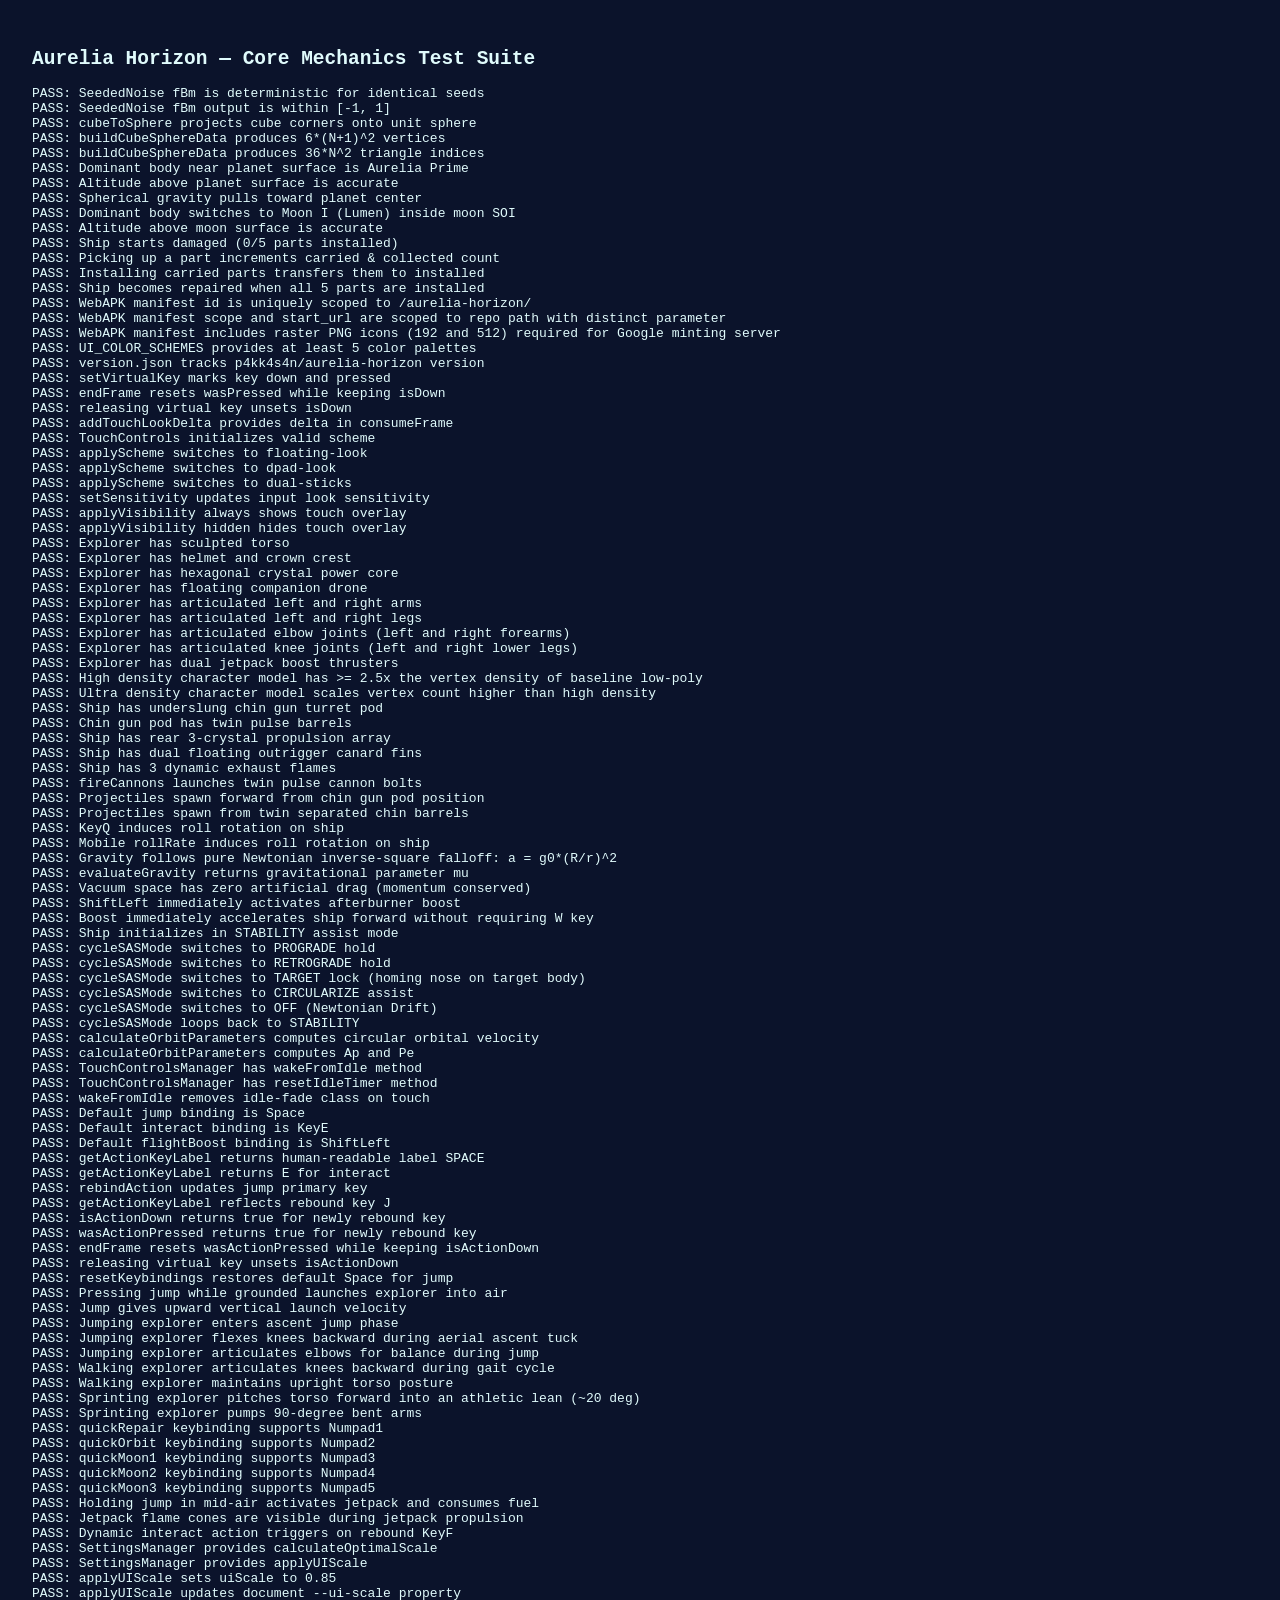
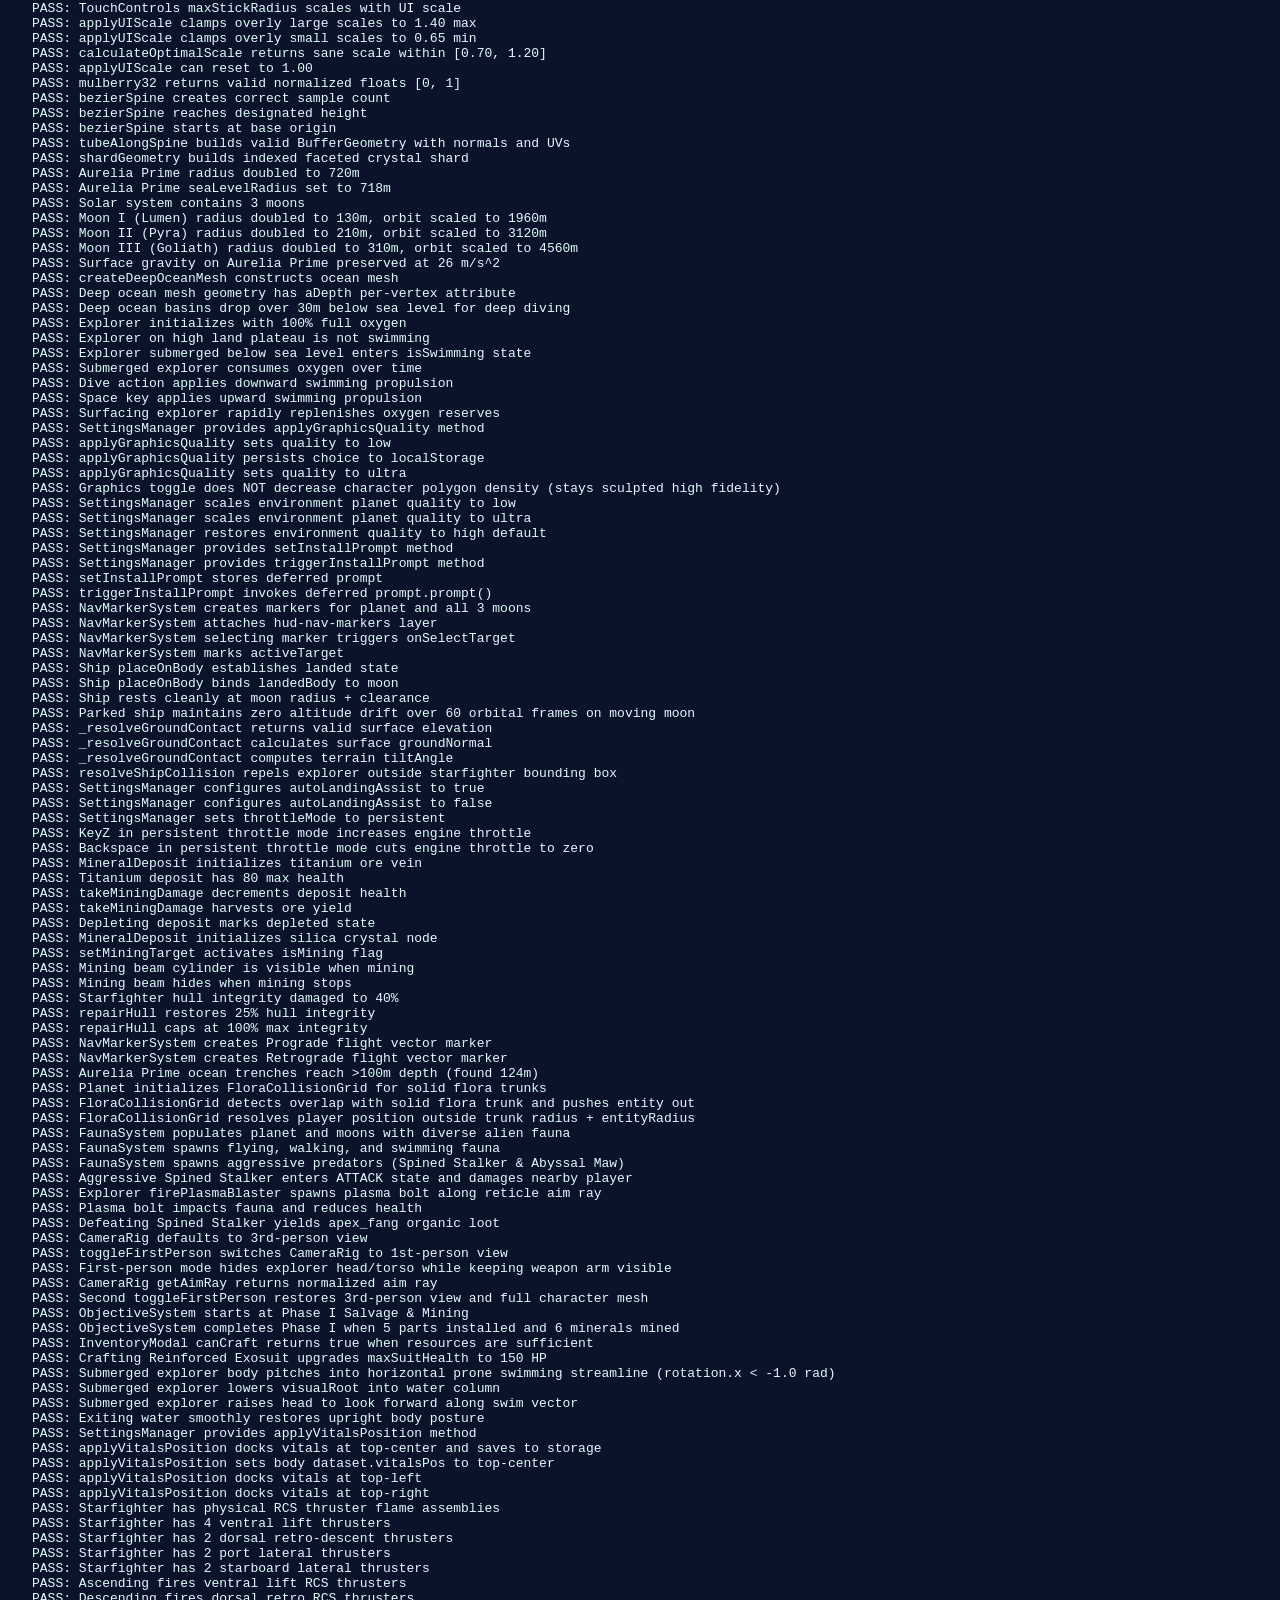
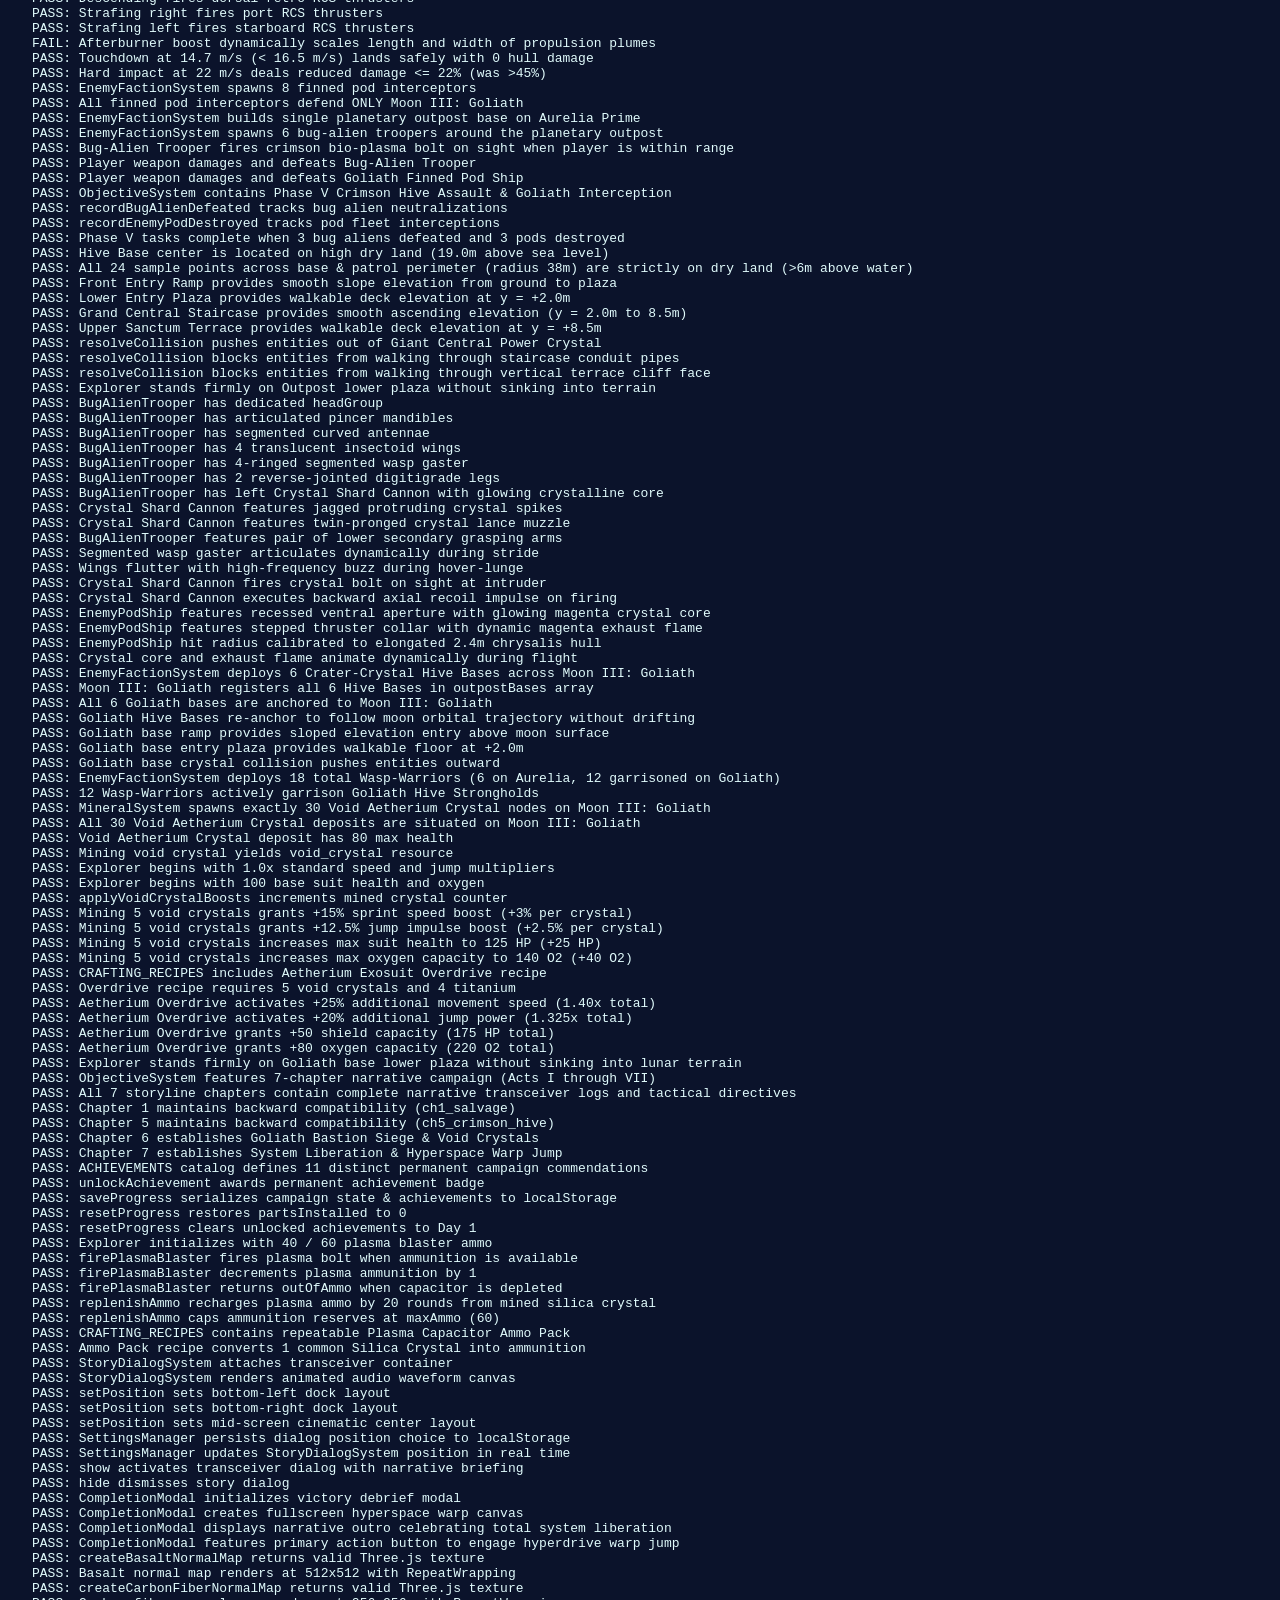
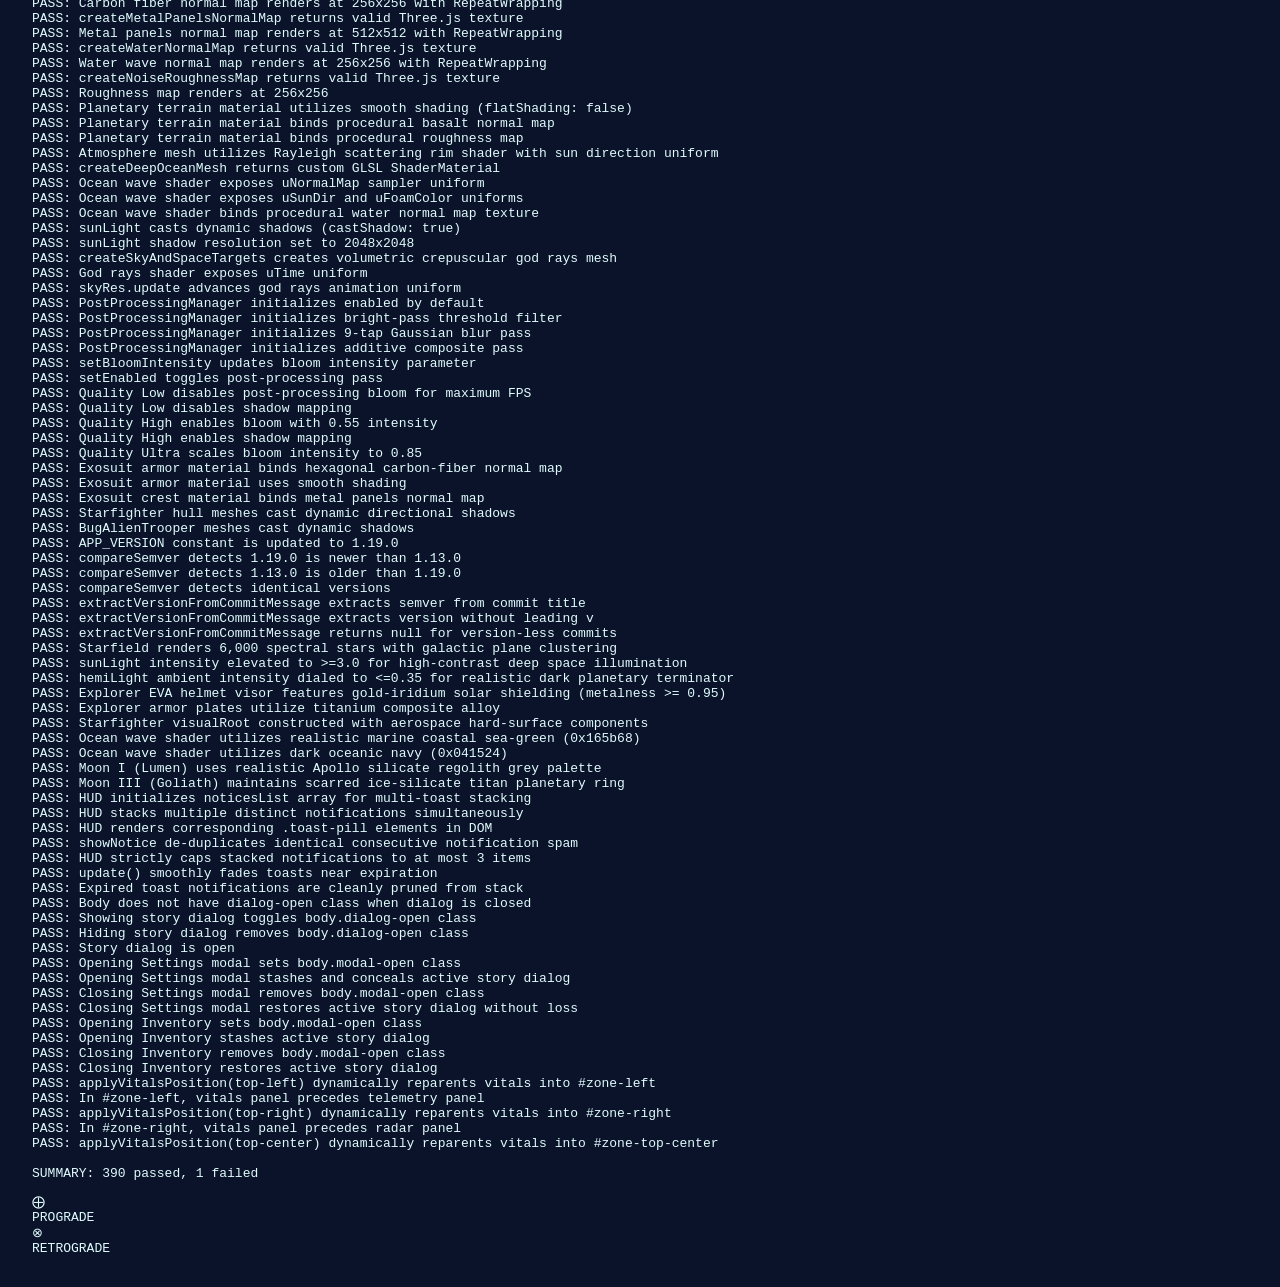
==== tests/index.html @ 63ac8302 "feat(ui): eliminate HUD overlaps with responsive layout zones and hierarchical z-index scale (v1.19." ====
<!DOCTYPE html>
<html lang="en">
<head>
  <meta charset="UTF-8" />
  <title>Aurelia Horizon — Automated Unit Tests</title>
  <script type="importmap">
    {
      "imports": {
        "three": "../vendor/three/three.module.js",
        "three/addons/": "../vendor/three/",
        "three/utils/": "../vendor/utils/"
      }
    }
  </script>
  <style>
    body { background: #0b132b; color: #e0fbfc; font-family: monospace; padding: 24px; }
    .pass { color: #00f5d4; }
    .fail { color: #ff595e; font-weight: bold; }
  </style>
</head>
<body>
  <h2>Aurelia Horizon — Core Mechanics Test Suite</h2>
  <pre id="test-output">Running tests...</pre>

  <script>
    window.onerror = function(msg, url, line, col, err) {
      document.getElementById('test-output').textContent += '\n\nGLOBAL ERROR: ' + msg + ' at ' + url + ':' + line + ':' + col + '\n' + (err ? err.stack : '');
    };
    window.onunhandledrejection = function(e) {
      document.getElementById('test-output').textContent += '\n\nPROMISE REJECTION: ' + (e.reason ? (e.reason.stack || e.reason) : e);
    };
  </script>

  <script type="module">
    import { SeededNoise } from '../src/world/noise.js';
    import { cubeToSphere, buildCubeSphereData } from '../src/world/cubeSphere.js';
    import { evaluateGravity } from '../src/world/gravity.js';
    import { ShipRepairSystem, SHIP_PART_DEFS } from '../src/ship/repair.js';
    import { UI_COLOR_SCHEMES, SettingsManager, APP_VERSION, compareSemver, extractVersionFromCommitMessage } from '../src/ui/settings.js';
    import { InputManager, DEFAULT_KEYBINDINGS } from '../src/input.js';
    import { TouchControlsManager } from '../src/ui/touchControls.js';
    import { Explorer } from '../src/player/explorer.js';
    import { Ship } from '../src/ship/ship.js';
    import { mulberry32, bezierSpine, tubeAlongSpine, shardGeometry } from '../src/world/procGeo.js';
    import { createSolarSystem } from '../src/world/body.js';
    import { createDeepOceanMesh } from '../src/world/ocean.js';
    import { NavMarkerSystem } from '../src/ui/navMarkers.js';
    import { MineralDeposit, MineralSystem } from '../src/world/minerals.js';
    import { FloraCollisionGrid } from '../src/world/decor.js';
    import { FAUNA_SPECIES, FaunaEntity, FaunaSystem } from '../src/world/fauna.js';
    import { CameraRig } from '../src/player/cameraRig.js';
    import { ObjectiveSystem, ACHIEVEMENTS, STORAGE_CAMPAIGN_KEY } from '../src/world/objectives.js';
    import { InventoryModal, CRAFTING_RECIPES } from '../src/ui/inventoryModal.js';
    import { EnemyFactionSystem, EnemyPodShip, BugAlienTrooper, EnemyOutpostBase } from '../src/world/enemyFaction.js';
    import { StoryDialogSystem } from '../src/ui/storyDialog.js';
    import { CompletionModal } from '../src/ui/completionModal.js';
    import { HUD } from '../src/ui/hud.js';
    import { createBasaltNormalMap, createCarbonFiberNormalMap, createMetalPanelsNormalMap, createWaterNormalMap, createNoiseRoughnessMap } from '../src/world/procTextures.js';
    import { PostProcessingManager } from '../src/world/postprocessing.js';
    import { createSkyAndSpaceTargets } from '../src/world/sky.js';
    import * as THREE from 'three';

    const logs = [];
    let passed = 0;
    let failed = 0;

    function assert(condition, name) {
      if (condition) {
        passed++;
        logs.push(`PASS: ${name}`);
      } else {
        failed++;
        logs.push(`FAIL: ${name}`);
      }
    }

    // 1. SeededNoise determinism & range
    const n1 = new SeededNoise(1042);
    const n2 = new SeededNoise(1042);
    const v1 = n1.fbm(0.4, 0.7, -0.2, 4);
    const v2 = n2.fbm(0.4, 0.7, -0.2, 4);
    assert(Math.abs(v1 - v2) < 1e-9, 'SeededNoise fBm is deterministic for identical seeds');
    assert(v1 >= -1 && v1 <= 1, 'SeededNoise fBm output is within [-1, 1]');

    // 2. Cube-sphere projection & geometry data
    const [sx, sy, sz] = cubeToSphere(1, 1, 1);
    const unitLen = Math.hypot(sx, sy, sz);
    assert(Math.abs(unitLen - 1.0) < 1e-6, 'cubeToSphere projects cube corners onto unit sphere');

    const seg = 8;
    const sphereData = buildCubeSphereData({
      segments: seg,
      heightSampler: () => 360,
      colorSampler: () => [0.2, 0.8, 0.5]
    });
    assert(sphereData.totalVerts === 6 * (seg + 1) * (seg + 1), 'buildCubeSphereData produces 6*(N+1)^2 vertices');
    assert(sphereData.totalIndices === 6 * seg * seg * 6, 'buildCubeSphereData produces 36*N^2 triangle indices');

    // 3. Spherical gravity & dominant body switching (Planet + 3 Moons of varying size)
    const mockBodies = [
      {
        id: 'aurelia',
        radius: 360,
        surfaceGravity: 26,
        soiRadius: 1150,
        isMoon: false,
        getWorldPosition: () => new THREE.Vector3(0, 0, 0),
        getSurfaceRadiusAtDir: () => 360
      },
      {
        id: 'lumen',
        radius: 65,
        surfaceGravity: 9.5,
        soiRadius: 230,
        isMoon: true,
        getWorldPosition: () => new THREE.Vector3(980, 0, 0),
        getSurfaceRadiusAtDir: () => 65
      }
    ];

    const gPlanet = evaluateGravity({ x: 0, y: 370, z: 0 }, mockBodies);
    assert(gPlanet.body.id === 'aurelia', 'Dominant body near planet surface is Aurelia Prime');
    assert(Math.abs(gPlanet.altitude - 10) < 1e-3, 'Altitude above planet surface is accurate');
    assert(gPlanet.up.y > 0.99 && gPlanet.acceleration.y < 0, 'Spherical gravity pulls toward planet center');

    const gMoon = evaluateGravity({ x: 980, y: 75, z: 0 }, mockBodies);
    assert(gMoon.body.id === 'lumen', 'Dominant body switches to Moon I (Lumen) inside moon SOI');
    assert(Math.abs(gMoon.altitude - 10) < 1e-3, 'Altitude above moon surface is accurate');

    // 4. Ship repair & part installation loop
    const repair = new ShipRepairSystem(null, null);
    repair.parts = SHIP_PART_DEFS.map((d) => ({ ...d, collected: false, installed: false }));
    assert(!repair.isShipRepaired(), 'Ship starts damaged (0/5 parts installed)');

    repair.tryPickupPart(repair.parts[0]);
    assert(repair.getStatus().carried === 1 && repair.getStatus().collected === 1, 'Picking up a part increments carried & collected count');

    repair.installCarriedParts();
    assert(repair.getStatus().installed === 1 && repair.getStatus().carried === 0, 'Installing carried parts transfers them to installed');

    repair.giveAndInstallAll();
    assert(repair.isShipRepaired() && repair.getStatus().installed === 5, 'Ship becomes repaired when all 5 parts are installed');

    // 5. WebAPK / PWA Manifest unique identity and raster icons check
    const manifestResp = await fetch('../manifest.webmanifest');
    const manifest = await manifestResp.json();
    assert(manifest.id === '/aurelia-horizon/', 'WebAPK manifest id is uniquely scoped to /aurelia-horizon/');
    assert(manifest.scope === './' && manifest.start_url === './?source=pwa', 'WebAPK manifest scope and start_url are scoped to repo path with distinct parameter');
    assert(
      manifest.icons.some(i => i.sizes === '192x192' && i.type === 'image/png') &&
      manifest.icons.some(i => i.sizes === '512x512' && i.type === 'image/png'),
      'WebAPK manifest includes raster PNG icons (192 and 512) required for Google minting server'
    );

    // 6. Settings UI Color Schemes & version.json check
    assert(Object.keys(UI_COLOR_SCHEMES).length >= 5, 'UI_COLOR_SCHEMES provides at least 5 color palettes');
    const verResp = await fetch('../version.json');
    const verJson = await verResp.json();
    assert(verJson.repo === 'p4kk4s4n/aurelia-horizon' && Boolean(verJson.version), 'version.json tracks p4kk4s4n/aurelia-horizon version');

    // 7. InputManager & Touch Controls
    const mockCanvas = document.createElement('canvas');
    const testInput = new InputManager(mockCanvas);
    testInput.setVirtualKey('Space', true);
    assert(testInput.isDown('Space') && testInput.wasPressed('Space'), 'setVirtualKey marks key down and pressed');
    testInput.endFrame();
    assert(testInput.isDown('Space') && !testInput.wasPressed('Space'), 'endFrame resets wasPressed while keeping isDown');
    testInput.setVirtualKey('Space', false);
    assert(!testInput.isDown('Space'), 'releasing virtual key unsets isDown');

    testInput.addTouchLookDelta(10, -5);
    const lookFrame = testInput.consumeFrame();
    assert(lookFrame.dx === 10 && lookFrame.dy === -5, 'addTouchLookDelta provides delta in consumeFrame');

    // Test TouchControlsManager
    const touchOverlay = document.createElement('div');
    touchOverlay.id = 'touch-controls';
    document.body.appendChild(touchOverlay);

    const touchMgr = new TouchControlsManager(testInput);
    assert(['dual-sticks', 'floating-look', 'dpad-look'].includes(touchMgr.scheme), 'TouchControls initializes valid scheme');
    touchMgr.applyScheme('floating-look');
    assert(touchMgr.scheme === 'floating-look', 'applyScheme switches to floating-look');
    touchMgr.applyScheme('dpad-look');
    assert(touchMgr.scheme === 'dpad-look', 'applyScheme switches to dpad-look');
    touchMgr.applyScheme('dual-sticks');
    assert(touchMgr.scheme === 'dual-sticks', 'applyScheme switches to dual-sticks');

    touchMgr.setSensitivity(1.5);
    assert(testInput.touchLookSensitivity === 1.5, 'setSensitivity updates input look sensitivity');

    touchMgr.applyVisibility('always');
    assert(touchOverlay.classList.contains('visible'), 'applyVisibility always shows touch overlay');
    touchMgr.applyVisibility('hidden');
    assert(!touchOverlay.classList.contains('visible'), 'applyVisibility hidden hides touch overlay');

    // 8. Character Model Structure, Scalable Polygon Density & Articulated Limbs
    const mockScene = new THREE.Scene();
    const testExplorer = new Explorer(mockScene);
    assert(Boolean(testExplorer.torso), 'Explorer has sculpted torso');
    assert(Boolean(testExplorer.head), 'Explorer has helmet and crown crest');
    assert(Boolean(testExplorer.crystalCore), 'Explorer has hexagonal crystal power core');
    assert(Boolean(testExplorer.companionDrone), 'Explorer has floating companion drone');
    assert(Boolean(testExplorer.leftArm && testExplorer.rightArm), 'Explorer has articulated left and right arms');
    assert(Boolean(testExplorer.leftLeg && testExplorer.rightLeg), 'Explorer has articulated left and right legs');
    assert(Boolean(testExplorer.leftForearmGroup && testExplorer.rightForearmGroup), 'Explorer has articulated elbow joints (left and right forearms)');
    assert(Boolean(testExplorer.leftLowerLegGroup && testExplorer.rightLowerLegGroup), 'Explorer has articulated knee joints (left and right lower legs)');
    assert(Boolean(testExplorer.jetFlameLeft && testExplorer.jetFlameRight), 'Explorer has dual jetpack boost thrusters');

    // Scalable Polygon Count Density
    testExplorer.setPolygonDensity('low');
    const lowPoly = testExplorer.getPolygonCount();
    testExplorer.setPolygonDensity('high');
    const highPoly = testExplorer.getPolygonCount();
    testExplorer.setPolygonDensity('ultra');
    const ultraPoly = testExplorer.getPolygonCount();
    assert(highPoly.vertices >= lowPoly.vertices * 2.5, 'High density character model has >= 2.5x the vertex density of baseline low-poly');
    assert(ultraPoly.vertices > highPoly.vertices, 'Ultra density character model scales vertex count higher than high density');
    testExplorer.setPolygonDensity('high'); // restore default

    // 9. Upgraded Starfighter Model & Firing & Roll
    const testShip = new Ship(mockScene);
    assert(Boolean(testShip.chinGunPod), 'Ship has underslung chin gun turret pod');
    assert(Array.isArray(testShip.gunBarrels) && testShip.gunBarrels.length === 2, 'Chin gun pod has twin pulse barrels');
    assert(Array.isArray(testShip.crystalEngines) && testShip.crystalEngines.length === 3, 'Ship has rear 3-crystal propulsion array');
    assert(Array.isArray(testShip.floatingFins) && testShip.floatingFins.length === 2, 'Ship has dual floating outrigger canard fins');
    assert(Array.isArray(testShip.engineFlames) && testShip.engineFlames.length === 3, 'Ship has 3 dynamic exhaust flames');

    // Test chin cannon firing origin
    testShip.group.position.set(0, 100, 0);
    testShip.group.quaternion.identity();
    testShip.fireCooldown = 0;
    testShip.fireCannons();
    assert(testShip.projectiles.length === 2, 'fireCannons launches twin pulse cannon bolts');
    const bolt1 = testShip.projectiles[0];
    const bolt2 = testShip.projectiles[1];
    assert(bolt1.mesh.position.y < 102 && bolt1.mesh.position.z < 0, 'Projectiles spawn forward from chin gun pod position');
    assert(Math.abs(bolt1.mesh.position.x - bolt2.mesh.position.x) > 0.15, 'Projectiles spawn from twin separated chin barrels');

    // Test roll input integration
    testShip.landed = false;
    testShip.altitude = 200;
    const initialQuat = testShip.group.quaternion.clone();
    testInput.setVirtualKey('KeyQ', true);
    testShip.updateFlight(0.1, testInput, { dx: 0, dy: 0 }, mockBodies);
    testInput.setVirtualKey('KeyQ', false);
    assert(!testShip.group.quaternion.equals(initialQuat), 'KeyQ induces roll rotation on ship');

    // Test mobile rollRate
    const midQuat = testShip.group.quaternion.clone();
    testInput.rollRate = 1;
    testShip.updateFlight(0.1, testInput, { dx: 0, dy: 0 }, mockBodies);
    testInput.rollRate = 0;
    assert(!testShip.group.quaternion.equals(midQuat), 'Mobile rollRate induces roll rotation on ship');

    // 10. Full Newtonian Orbital Mechanics & Controls Fixes
    // A) Newtonian Inverse-Square Gravity
    const rTest = 720;
    const gDist = evaluateGravity({ x: 0, y: rTest, z: 0 }, mockBodies);
    const expectedG = 26 * Math.pow(360 / rTest, 2);
    assert(Math.abs(Math.abs(gDist.acceleration.y) - expectedG) < 0.05, 'Gravity follows pure Newtonian inverse-square falloff: a = g0*(R/r)^2');
    assert(gDist.mu === 26 * 360 * 360, 'evaluateGravity returns gravitational parameter mu');

    // B) Vacuum Momentum Conservation (zero drag in vacuum)
    const testVacuumShip = new Ship(mockScene);
    testVacuumShip.landed = false;
    testVacuumShip.altitude = 300;
    testVacuumShip.group.position.set(0, 660, 0);
    testVacuumShip.velocity.set(80, 0, 0);
    testVacuumShip.updateFlight(0.1, testInput, { dx: 0, dy: 0 }, mockBodies);
    assert(Math.abs(testVacuumShip.velocity.x - 80) < 0.01, 'Vacuum space has zero artificial drag (momentum conserved)');

    // C) Boost Fix (Holding Shift activates afterburner forward thrust without needing W)
    const testBoostShip = new Ship(mockScene);
    testBoostShip.landed = false;
    testBoostShip.group.position.set(0, 560, 0);
    testBoostShip.altitude = 200;
    testBoostShip.velocity.set(0, 0, 0);
    testInput.setVirtualKey('ShiftLeft', true);
    testBoostShip.updateFlight(0.1, testInput, { dx: 0, dy: 0 }, mockBodies);
    testInput.setVirtualKey('ShiftLeft', false);
    assert(testBoostShip.isBoosting, 'ShiftLeft immediately activates afterburner boost');
    assert(testBoostShip.velocity.length() > 5.0, 'Boost immediately accelerates ship forward without requiring W key');

    // D) SAS Flight Computer Modes (with new TARGET mode)
    assert(testShip.sasMode === 'STABILITY', 'Ship initializes in STABILITY assist mode');
    testShip.cycleSASMode();
    assert(testShip.sasMode === 'PROGRADE', 'cycleSASMode switches to PROGRADE hold');
    testShip.cycleSASMode();
    assert(testShip.sasMode === 'RETROGRADE', 'cycleSASMode switches to RETROGRADE hold');
    testShip.cycleSASMode();
    assert(testShip.sasMode === 'TARGET', 'cycleSASMode switches to TARGET lock (homing nose on target body)');
    testShip.cycleSASMode();
    assert(testShip.sasMode === 'CIRCULARIZE', 'cycleSASMode switches to CIRCULARIZE assist');
    testShip.cycleSASMode();
    assert(testShip.sasMode === 'OFF', 'cycleSASMode switches to OFF (Newtonian Drift)');
    testShip.cycleSASMode();
    assert(testShip.sasMode === 'STABILITY', 'cycleSASMode loops back to STABILITY');

    // E) Keplerian Orbital Telemetry Calculator
    const orbParams = testShip.calculateOrbitParameters(mockBodies[0], {
      mu: 26 * 360 * 360,
      dist: 500,
      altitude: 140
    });
    assert(Boolean(orbParams && orbParams.vCirc > 0), 'calculateOrbitParameters computes circular orbital velocity');
    assert(typeof orbParams.ap !== 'undefined' && typeof orbParams.pe !== 'undefined', 'calculateOrbitParameters computes Ap and Pe');

    // F) Touch Controls 3-Second Idle Auto-Hide
    assert(typeof touchMgr.wakeFromIdle === 'function', 'TouchControlsManager has wakeFromIdle method');
    assert(typeof touchMgr.resetIdleTimer === 'function', 'TouchControlsManager has resetIdleTimer method');
    touchMgr.isIdleFade = true;
    touchOverlay.classList.add('idle-fade');
    touchMgr.wakeFromIdle();
    assert(!touchOverlay.classList.contains('idle-fade'), 'wakeFromIdle removes idle-fade class on touch');

    // 11. Dynamic Keybindings & Jump / Act Responsiveness
    // A) Keybindings schema & labels
    assert(testInput.keybindings.jump.primary === 'Space', 'Default jump binding is Space');
    assert(testInput.keybindings.interact.primary === 'KeyE', 'Default interact binding is KeyE');
    assert(testInput.keybindings.flightBoost.primary === 'ShiftLeft', 'Default flightBoost binding is ShiftLeft');
    assert(testInput.getActionKeyLabel('jump') === 'SPACE', 'getActionKeyLabel returns human-readable label SPACE');
    assert(testInput.getActionKeyLabel('interact') === 'E', 'getActionKeyLabel returns E for interact');

    // B) Dynamic Rebinding & Action Checks
    testInput.rebindAction('jump', 'KeyJ');
    assert(testInput.keybindings.jump.primary === 'KeyJ', 'rebindAction updates jump primary key');
    assert(testInput.getActionKeyLabel('jump') === 'J', 'getActionKeyLabel reflects rebound key J');

    testInput.setVirtualKey('KeyJ', true);
    assert(testInput.isActionDown('jump'), 'isActionDown returns true for newly rebound key');
    assert(testInput.wasActionPressed('jump'), 'wasActionPressed returns true for newly rebound key');
    testInput.endFrame();
    assert(testInput.isActionDown('jump') && !testInput.wasActionPressed('jump'), 'endFrame resets wasActionPressed while keeping isActionDown');
    testInput.setVirtualKey('KeyJ', false);
    assert(!testInput.isActionDown('jump'), 'releasing virtual key unsets isActionDown');

    testInput.resetKeybindings();
    assert(testInput.keybindings.jump.primary === 'Space', 'resetKeybindings restores default Space for jump');

    // C) Explorer Jump & Mid-Air Jetpack Responsiveness with Motion Kinematics
    const jumpExplorer = new Explorer(mockScene);
    jumpExplorer.spawnOnBody(mockBodies[0], new THREE.Vector3(0, 1, 0));
    jumpExplorer.grounded = true;
    testInput.setVirtualKey('Space', true);
    jumpExplorer.update(0.1, testInput, { dx: 0, dy: 0, wheel: 0 }, mockBodies);
    assert(!jumpExplorer.grounded, 'Pressing jump while grounded launches explorer into air');
    assert(jumpExplorer.velocity.y > 5.0, 'Jump gives upward vertical launch velocity');
    assert(jumpExplorer.jumpPhase === 'ascent', 'Jumping explorer enters ascent jump phase');
    assert(jumpExplorer.leftLowerLegGroup.rotation.x < -0.4, 'Jumping explorer flexes knees backward during aerial ascent tuck');
    assert(jumpExplorer.leftForearmGroup.rotation.x > 0.4, 'Jumping explorer articulates elbows for balance during jump');

    // Walking & Sprinting Kinematics (Articulated knees, elbows, torso lean)
    const walkExplorer = new Explorer(mockScene);
    walkExplorer.spawnOnBody(mockBodies[0], new THREE.Vector3(0, 1, 0));
    testInput.setVirtualKey('Space', false);
    testInput.endFrame();
    testInput.setVirtualKey('KeyW', true);
    walkExplorer.update(0.1, testInput, { dx: 0, dy: 0, wheel: 0 }, mockBodies);
    walkExplorer.update(0.1, testInput, { dx: 0, dy: 0, wheel: 0 }, mockBodies);
    assert(walkExplorer.leftLowerLegGroup.rotation.x <= 0, 'Walking explorer articulates knees backward during gait cycle');
    assert(walkExplorer.torso.rotation.x < 0.15, 'Walking explorer maintains upright torso posture');

    // Sprint Kinematics (Forward lean, deep knee flex, 90 deg bent arms)
    testInput.setVirtualKey('ShiftLeft', true);
    testInput.endFrame();
    walkExplorer.update(0.1, testInput, { dx: 0, dy: 0, wheel: 0 }, mockBodies);
    walkExplorer.update(0.1, testInput, { dx: 0, dy: 0, wheel: 0 }, mockBodies);
    assert(walkExplorer.torso.rotation.x >= 0.25, 'Sprinting explorer pitches torso forward into an athletic lean (~20 deg)');
    assert(walkExplorer.leftForearmGroup.rotation.x > 1.0, 'Sprinting explorer pumps 90-degree bent arms');
    testInput.setVirtualKey('KeyW', false);
    testInput.setVirtualKey('ShiftLeft', false);
    testInput.endFrame();

    // Fast Travel Keybinding Support (Numpad1-5 secondary keys)
    assert(DEFAULT_KEYBINDINGS.quickRepair.secondary === 'Numpad1', 'quickRepair keybinding supports Numpad1');
    assert(DEFAULT_KEYBINDINGS.quickOrbit.secondary === 'Numpad2', 'quickOrbit keybinding supports Numpad2');
    assert(DEFAULT_KEYBINDINGS.quickMoon1.secondary === 'Numpad3', 'quickMoon1 keybinding supports Numpad3');
    assert(DEFAULT_KEYBINDINGS.quickMoon2.secondary === 'Numpad4', 'quickMoon2 keybinding supports Numpad4');
    assert(DEFAULT_KEYBINDINGS.quickMoon3.secondary === 'Numpad5', 'quickMoon3 keybinding supports Numpad5');

    // Mid-air jetpack boost
    testInput.setVirtualKey('Space', true);
    const preBoostFuel = jumpExplorer.jetpackFuel;
    jumpExplorer.update(0.1, testInput, { dx: 0, dy: 0, wheel: 0 }, mockBodies);
    assert(jumpExplorer.jetpackFuel < preBoostFuel, 'Holding jump in mid-air activates jetpack and consumes fuel');
    assert(jumpExplorer.jetFlameLeft.visible, 'Jetpack flame cones are visible during jetpack propulsion');
    testInput.setVirtualKey('Space', false);
    testInput.endFrame();

    // D) ACT / Interact & Disembark Checks
    testInput.rebindAction('interact', 'KeyF');
    testInput.setVirtualKey('KeyF', true);
    assert(testInput.wasActionPressed('interact'), 'Dynamic interact action triggers on rebound KeyF');
    testInput.setVirtualKey('KeyF', false);
    testInput.resetKeybindings();

    // 12. UI Scale & Display Ratio Settings
    const settingsMgr = new SettingsManager(() => {}, touchMgr, testInput);
    assert(typeof settingsMgr.calculateOptimalScale === 'function', 'SettingsManager provides calculateOptimalScale');
    assert(typeof settingsMgr.applyUIScale === 'function', 'SettingsManager provides applyUIScale');

    // Clamping & CSS variable setting
    settingsMgr.applyUIScale(0.85);
    assert(Math.abs(settingsMgr.uiScale - 0.85) < 1e-3, 'applyUIScale sets uiScale to 0.85');
    assert(document.documentElement.style.getPropertyValue('--ui-scale') === '0.85', 'applyUIScale updates document --ui-scale property');
    assert(Math.abs(touchMgr.maxStickRadius - (45 * 0.85)) < 1e-3, 'TouchControls maxStickRadius scales with UI scale');

    // Upper and lower limit clamping [0.65, 1.40]
    settingsMgr.applyUIScale(2.50);
    assert(Math.abs(settingsMgr.uiScale - 1.40) < 1e-3, 'applyUIScale clamps overly large scales to 1.40 max');
    settingsMgr.applyUIScale(0.20);
    assert(Math.abs(settingsMgr.uiScale - 0.65) < 1e-3, 'applyUIScale clamps overly small scales to 0.65 min');

    // Optimal scale calculation produces reasonable scale
    const calcScale = settingsMgr.calculateOptimalScale();
    assert(calcScale >= 0.70 && calcScale <= 1.20, 'calculateOptimalScale returns sane scale within [0.70, 1.20]');

    // Reset back to standard 1.0
    settingsMgr.applyUIScale(1.0, false);
    assert(document.documentElement.style.getPropertyValue('--ui-scale') === '1.00', 'applyUIScale can reset to 1.00');

    // 13. Procedural Geometry & Branching Curves (procGeo.js)
    const rng = mulberry32(777);
    const rVal1 = rng();
    const rVal2 = rng();
    assert(rVal1 >= 0 && rVal1 <= 1 && rVal2 >= 0 && rVal2 <= 1, 'mulberry32 returns valid normalized floats [0, 1]');

    const spine = bezierSpine(rng, 10, 0.35, 6);
    assert(spine.points.length === 7, 'bezierSpine creates correct sample count');
    assert(Math.abs(spine.tip.y - 10) < 1e-3, 'bezierSpine reaches designated height');
    assert(Math.abs(spine.points[0].x) < 1e-4 && Math.abs(spine.points[0].z) < 1e-4, 'bezierSpine starts at base origin');

    const tubeGeo = tubeAlongSpine(spine, (t) => 1.0 - t * 0.5, 6);
    assert(Boolean(tubeGeo.getAttribute('position') && tubeGeo.getAttribute('normal') && tubeGeo.getAttribute('uv')), 'tubeAlongSpine builds valid BufferGeometry with normals and UVs');

    const shardGeo = shardGeometry(1.5, 4.0, 5, 0.4);
    assert(Boolean(shardGeo.getAttribute('position') && shardGeo.getIndex()), 'shardGeometry builds indexed faceted crystal shard');

    // 14. 2x Planetary & Lunar System Scale (body.js)
    const system = createSolarSystem(mockScene);
    assert(system.planet.radius === 720, 'Aurelia Prime radius doubled to 720m');
    assert(system.planet.seaLevelRadius === 718, 'Aurelia Prime seaLevelRadius set to 718m');
    assert(system.moons.length === 3, 'Solar system contains 3 moons');
    assert(system.moons[0].radius === 130 && system.moons[0].orbitRadius === 1960, 'Moon I (Lumen) radius doubled to 130m, orbit scaled to 1960m');
    assert(system.moons[1].radius === 210 && system.moons[1].orbitRadius === 3120, 'Moon II (Pyra) radius doubled to 210m, orbit scaled to 3120m');
    assert(system.moons[2].radius === 310 && system.moons[2].orbitRadius === 4560, 'Moon III (Goliath) radius doubled to 310m, orbit scaled to 4560m');
    assert(system.planet.surfaceGravity === 26, 'Surface gravity on Aurelia Prime preserved at 26 m/s^2');

    // 15. Deep Ocean Mesh & Per-Vertex Depth Shading (ocean.js)
    const oceanController = createDeepOceanMesh(system.planet, 32);
    assert(Boolean(oceanController && oceanController.mesh), 'createDeepOceanMesh constructs ocean mesh');
    const aDepth = oceanController.mesh.geometry.getAttribute('aDepth');
    assert(Boolean(aDepth && aDepth.count > 0), 'Deep ocean mesh geometry has aDepth per-vertex attribute');
    let maxFoundDepth = 0;
    for (let i = 0; i < aDepth.count; i++) {
      if (aDepth.getX(i) > maxFoundDepth) maxFoundDepth = aDepth.getX(i);
    }
    assert(maxFoundDepth > 30, 'Deep ocean basins drop over 30m below sea level for deep diving');

    // 16. Full Swimming, Underwater Diving, and Oxygen Meter (explorer.js)
    const swimmer = new Explorer(mockScene);
    swimmer.spawnOnBody(system.planet, new THREE.Vector3(0, 1, 0));
    assert(swimmer.oxygen === 100 && swimmer.maxOxygen === 100, 'Explorer initializes with 100% full oxygen');
    assert(!swimmer.isSwimming, 'Explorer on high land plateau is not swimming');

    // Find an equatorial deep ocean basin trench
    let minR = Infinity;
    let oceanDir = new THREE.Vector3(1, 0, 0);
    for (let u = -1; u <= 1; u += 0.25) {
      for (let v = -1; v <= 1; v += 0.25) {
        for (let w = -1; w <= 1; w += 0.25) {
          const d = new THREE.Vector3(u, v, w);
          if (d.lengthSq() < 0.1) continue;
          d.normalize();
          const r = system.planet.getSurfaceRadiusAtDir(d.x, d.y, d.z);
          if (r < minR) {
            minR = r;
            oceanDir = d;
          }
        }
      }
    }

    // Move explorer down into deep ocean basin below sea level (radius 718)
    swimmer.spawnOnBody(system.planet, oceanDir);
    swimmer.group.position.copy(oceanDir).multiplyScalar(system.planet.seaLevelRadius - 8); // 8m underwater
    swimmer.grounded = false;
    swimmer.update(0.1, testInput, { dx: 0, dy: 0, wheel: 0 }, system.allBodies);
    assert(swimmer.isSwimming, 'Explorer submerged below sea level enters isSwimming state');
    assert(swimmer.oxygen < 100, 'Submerged explorer consumes oxygen over time');

    // Test Dive command (KeyC / dive action)
    const preDiveSpeed = swimmer.velocity.dot(swimmer.localUp);
    testInput.setVirtualKey('KeyC', true);
    swimmer.update(0.1, testInput, { dx: 0, dy: 0, wheel: 0 }, system.allBodies);
    testInput.setVirtualKey('KeyC', false);
    const postDiveSpeed = swimmer.velocity.dot(swimmer.localUp);
    assert(postDiveSpeed < preDiveSpeed, 'Dive action applies downward swimming propulsion');

    // Test Jump (Swim Upward) command
    const preJumpSpeed = swimmer.velocity.dot(swimmer.localUp);
    testInput.setVirtualKey('Space', true);
    swimmer.update(0.1, testInput, { dx: 0, dy: 0, wheel: 0 }, system.allBodies);
    testInput.setVirtualKey('Space', false);
    const postJumpSpeed = swimmer.velocity.dot(swimmer.localUp);
    assert(postJumpSpeed > preJumpSpeed, 'Space key applies upward swimming propulsion');

    // Test oxygen replenishment above water
    swimmer.group.position.copy(oceanDir).multiplyScalar(system.planet.seaLevelRadius + 5); // Above sea level
    swimmer.update(0.5, testInput, { dx: 0, dy: 0, wheel: 0 }, system.allBodies);
    assert(swimmer.oxygen > 98, 'Surfacing explorer rapidly replenishes oxygen reserves');

    // 17. Manual Graphics Quality Settings & WebAPK In-App Install
    assert(typeof settingsMgr.applyGraphicsQuality === 'function', 'SettingsManager provides applyGraphicsQuality method');
    settingsMgr.applyGraphicsQuality('low');
    assert(settingsMgr.currentQuality === 'low', 'applyGraphicsQuality sets quality to low');
    assert(localStorage.getItem('aurelia_graphics_quality') === 'low', 'applyGraphicsQuality persists choice to localStorage');
    settingsMgr.applyGraphicsQuality('ultra');
    assert(settingsMgr.currentQuality === 'ultra', 'applyGraphicsQuality sets quality to ultra');
    settingsMgr.applyGraphicsQuality('high'); // reset to default

    settingsMgr.setExplorer(testExplorer);
    settingsMgr.setEnvironment(system.planet, system.moons);
    settingsMgr.applyGraphicsQuality('low');
    assert(testExplorer.currentDensity === 'high', 'Graphics toggle does NOT decrease character polygon density (stays sculpted high fidelity)');
    assert(system.planet.currentQuality === 'low', 'SettingsManager scales environment planet quality to low');
    settingsMgr.applyGraphicsQuality('ultra');
    assert(system.planet.currentQuality === 'ultra', 'SettingsManager scales environment planet quality to ultra');
    settingsMgr.applyGraphicsQuality('high'); // reset to default
    assert(system.planet.currentQuality === 'high', 'SettingsManager restores environment quality to high default');

    assert(typeof settingsMgr.setInstallPrompt === 'function', 'SettingsManager provides setInstallPrompt method');
    assert(typeof settingsMgr.triggerInstallPrompt === 'function', 'SettingsManager provides triggerInstallPrompt method');
    let fakePromptShown = false;
    settingsMgr.setInstallPrompt({
      prompt: () => { fakePromptShown = true; },
      userChoice: Promise.resolve({ outcome: 'accepted' })
    });
    assert(settingsMgr.deferredInstallPrompt !== null, 'setInstallPrompt stores deferred prompt');
    await settingsMgr.triggerInstallPrompt();
    assert(fakePromptShown === true, 'triggerInstallPrompt invokes deferred prompt.prompt()');

    // 18. Screen-Space Planetary Navigation Markers & Reticles (navMarkers.js)
    const testCamera = new THREE.PerspectiveCamera(65, 1, 0.5, 10000);
    const navSys = new NavMarkerSystem(testCamera, document.body);
    navSys.setBodies(system.allBodies);
    assert(navSys.markers.size === 4, 'NavMarkerSystem creates markers for planet and all 3 moons');
    assert(Boolean(document.getElementById('hud-nav-markers')), 'NavMarkerSystem attaches hud-nav-markers layer');
    let targetSelected = null;
    navSys.onSelectTarget = (b) => { targetSelected = b; };
    navSys.selectTarget(system.moons[0]);
    assert(Boolean(targetSelected && targetSelected.id === 'lumen'), 'NavMarkerSystem selecting marker triggers onSelectTarget');
    assert(Boolean(navSys.activeTarget && navSys.activeTarget.id === 'lumen'), 'NavMarkerSystem marks activeTarget');

    // 19. Moon Landing Orbit-Lock, 5-Point Footprint, Flight Mechanics & Minerals
    // Test A: Parked Starfighter Moon Orbit Tracking (Zero Drift)
    const moonLumen = system.moons[0];
    const parkedShip = new Ship(mockScene);
    const landingNormal = new THREE.Vector3(0.25, 0.95, 0.15).normalize();
    parkedShip.placeOnBody(moonLumen, landingNormal);

    assert(parkedShip.landed === true, 'Ship placeOnBody establishes landed state');
    assert(parkedShip.landedBody === moonLumen, 'Ship placeOnBody binds landedBody to moon');

    const initMoonDist = parkedShip.group.position.distanceTo(moonLumen.getWorldPosition());
    assert(Math.abs(initMoonDist - (moonLumen.radius + 0.42)) < 5.0, 'Ship rests cleanly at moon radius + clearance');

    // Simulate 60 frames of Moon orbiting Aurelia Prime while ship is parked
    for (let f = 0; f < 60; f++) {
      moonLumen.updateOrbit(0.05);
      parkedShip.updateParked(0.05, system.allBodies);
    }
    const finalMoonDist = parkedShip.group.position.distanceTo(moonLumen.getWorldPosition());
    assert(Math.abs(finalMoonDist - initMoonDist) < 0.05, 'Parked ship maintains zero altitude drift over 60 orbital frames on moving moon');

    // Test B: 5-Point Footprint Contact Resolution
    const contactRes = parkedShip._resolveGroundContact(moonLumen, landingNormal);
    assert(typeof contactRes.elevation === 'number' && contactRes.elevation >= moonLumen.radius, '_resolveGroundContact returns valid surface elevation');
    assert(contactRes.groundNormal instanceof THREE.Vector3, '_resolveGroundContact calculates surface groundNormal');
    assert(typeof contactRes.tiltAngle === 'number', '_resolveGroundContact computes terrain tiltAngle');

    // Test C: Explorer-Ship Hull Collision Repulsion
    const flightShip = new Ship(mockScene);
    flightShip.placeOnBody(system.planet, new THREE.Vector3(0, 1, 0));
    const collExplorer = new Explorer(mockScene);
    collExplorer.spawnOnBody(system.planet, new THREE.Vector3(0, 1, 0));
    // Intentionally place explorer inside ship fuselage bounding volume
    collExplorer.group.position.copy(flightShip.group.position).add(new THREE.Vector3(0.5, 0.8, -1.0));
    collExplorer.resolveShipCollision(flightShip);
    const localAfterColl = flightShip.group.worldToLocal(collExplorer.group.position.clone());
    const isOutsideHull = Math.abs(localAfterColl.x) >= 2.6 || localAfterColl.y >= 2.4 || Math.abs(localAfterColl.z) >= 4.0;
    assert(isOutsideHull, 'resolveShipCollision repels explorer outside starfighter bounding box');

    // Test D: Auto-Safe Landing Assist vs Hard Impact Damage
    settingsMgr.setShip(flightShip);
    settingsMgr.applyAutoLandingAssist(true);
    assert(flightShip.autoLandingAssist === true, 'SettingsManager configures autoLandingAssist to true');
    settingsMgr.applyAutoLandingAssist(false);
    assert(flightShip.autoLandingAssist === false, 'SettingsManager configures autoLandingAssist to false');
    settingsMgr.applyAutoLandingAssist(true); // Restore default

    // Test E: Persistent Throttle Mode
    settingsMgr.applyThrottleMode('persistent');
    assert(flightShip.throttleMode === 'persistent', 'SettingsManager sets throttleMode to persistent');
    testInput.endFrame();
    testInput.setVirtualKey('KeyZ', true);
    flightShip.landed = false;
    flightShip.group.position.set(0, 950, 0);
    flightShip.updateFlight(0.5, testInput, { dx: 0, dy: 0, wheel: 0 }, system.allBodies);
    testInput.setVirtualKey('KeyZ', false);
    assert(flightShip.throttle > 0.1, 'KeyZ in persistent throttle mode increases engine throttle');
    testInput.setVirtualKey('Backspace', true);
    flightShip.updateFlight(0.1, testInput, { dx: 0, dy: 0, wheel: 0 }, system.allBodies);
    testInput.setVirtualKey('Backspace', false);
    assert(flightShip.throttle === 0, 'Backspace in persistent throttle mode cuts engine throttle to zero');
    settingsMgr.applyThrottleMode('direct'); // Restore direct mode

    // Test F: Mineral Deposits and Gauntlet Mining Tool
    const tiDeposit = new MineralDeposit({
      id: 'test_ti_node',
      type: 'titanium',
      body: system.planet,
      localDir: new THREE.Vector3(0, 1, 0)
    });
    assert(tiDeposit.type === 'titanium', 'MineralDeposit initializes titanium ore vein');
    assert(tiDeposit.health === 80, 'Titanium deposit has 80 max health');
    const mineResult = tiDeposit.takeMiningDamage(45);
    assert(tiDeposit.health === 35, 'takeMiningDamage decrements deposit health');
    assert(mineResult.harvested === true, 'takeMiningDamage harvests ore yield');
    const depleteResult = tiDeposit.takeMiningDamage(50);
    assert(depleteResult.depleted === true, 'Depleting deposit marks depleted state');

    const crystalDeposit = new MineralDeposit({
      id: 'test_cry_node',
      type: 'crystal',
      body: moonLumen,
      localDir: new THREE.Vector3(0, 1, 0)
    });
    assert(crystalDeposit.type === 'crystal', 'MineralDeposit initializes silica crystal node');

    const testMiner = new Explorer(mockScene);
    testMiner.setMiningTarget(tiDeposit.position, true);
    assert(testMiner.isMining === true, 'setMiningTarget activates isMining flag');
    assert(testMiner.miningBeamMesh.visible === true, 'Mining beam cylinder is visible when mining');
    testMiner.setMiningTarget(null, false);
    assert(testMiner.miningBeamMesh.visible === false, 'Mining beam hides when mining stops');

    // Test G: Starfighter Hull Integrity & Mineral Repair
    flightShip.hullIntegrity = 40;
    assert(flightShip.hullIntegrity === 40, 'Starfighter hull integrity damaged to 40%');
    flightShip.repairHull(25);
    assert(flightShip.hullIntegrity === 65, 'repairHull restores 25% hull integrity');
    flightShip.repairHull(50);
    assert(flightShip.hullIntegrity === 100, 'repairHull caps at 100% max integrity');

    // Test H: Prograde & Retrograde Vector Markers
    assert(Boolean(navSys.progradeEl), 'NavMarkerSystem creates Prograde flight vector marker');
    assert(Boolean(navSys.retrogradeEl), 'NavMarkerSystem creates Retrograde flight vector marker');

    // 20. Deep Ocean Trenches, Solid Flora Collision, Alien Fauna, On-Foot Plasma Weapon, First-Person & Inventory
    // Test 20A: Deep Hadal Ocean Trenches (>100m depth below sea level)
    let minOceanSurfaceR = Infinity;
    for (let u = -1; u <= 1; u += 0.2) {
      for (let v = -1; v <= 1; v += 0.2) {
        for (let w = -1; w <= 1; w += 0.2) {
          const d = new THREE.Vector3(u, v, w);
          if (d.lengthSq() < 0.05) continue;
          d.normalize();
          const sr = system.planet.getSurfaceRadiusAtDir(d.x, d.y, d.z);
          if (sr < minOceanSurfaceR) minOceanSurfaceR = sr;
        }
      }
    }
    const maxOceanDepth = system.planet.seaLevelRadius - minOceanSurfaceR;
    assert(maxOceanDepth > 100.0, `Aurelia Prime ocean trenches reach >100m depth (found ${Math.round(maxOceanDepth)}m)`);

    // Test 20B: Solid Flora Spatial Hash Collision Grid
    assert(Boolean(system.planet.floraCollisionGrid), 'Planet initializes FloraCollisionGrid for solid flora trunks');
    const customGrid = new FloraCollisionGrid(24);
    const trunkDir = new THREE.Vector3(0, 1, 0);
    const trunkPos = new THREE.Vector3(0, 725, 0);
    customGrid.addCollider(trunkPos, trunkDir, 1.5, 8.0);
    const playerTestPos = new THREE.Vector3(0.8, 726, 0);
    const hitFlora = customGrid.resolveCollision(playerTestPos, 0.6);
    assert(hitFlora === true, 'FloraCollisionGrid detects overlap with solid flora trunk and pushes entity out');
    const horizDistAfter = Math.hypot(playerTestPos.x, playerTestPos.z);
    assert(horizDistAfter >= 2.09, 'FloraCollisionGrid resolves player position outside trunk radius + entityRadius');

    // Test 20C: Alien Fauna System (Flying, Walking, Swimming & Aggressive Predators)
    const testFaunaSys = new FaunaSystem(mockScene, system.planet, system.moons);
    assert(testFaunaSys.entities.length >= 45, 'FaunaSystem populates planet and moons with diverse alien fauna');
    const hasFlying = testFaunaSys.entities.some(e => e.locomotion === 'flying');
    const hasWalking = testFaunaSys.entities.some(e => e.locomotion === 'walking');
    const hasSwimming = testFaunaSys.entities.some(e => e.locomotion === 'swimming');
    const hasAggressive = testFaunaSys.entities.some(e => e.temperament === 'aggressive');
    assert(hasFlying && hasWalking && hasSwimming, 'FaunaSystem spawns flying, walking, and swimming fauna');
    assert(hasAggressive, 'FaunaSystem spawns aggressive predators (Spined Stalker & Abyssal Maw)');

    const stalkerEntity = testFaunaSys.entities.find(e => e.speciesKey === 'spined_stalker');
    let playerAttacked = false;
    stalkerEntity.update(0.1, stalkerEntity.group.position.clone().add(new THREE.Vector3(1.5, 0, 0)), () => {
      playerAttacked = true;
    });
    assert(stalkerEntity.state === 'ATTACK' && playerAttacked, 'Aggressive Spined Stalker enters ATTACK state and damages nearby player');

    // Test 20D: On-Foot Reticle & Plasma Blaster Weapon
    const combatExplorer = new Explorer(mockScene);
    combatExplorer.spawnOnBody(system.planet, new THREE.Vector3(0, 1, 0));
    const targetCreature = new FaunaEntity({
      id: 'target_stalker',
      speciesKey: 'spined_stalker',
      body: system.planet,
      dirVector: new THREE.Vector3(0, 1, 0)
    });
    targetCreature.group.position.set(0, combatExplorer.group.position.y, -8);
    testFaunaSys.entities.push(targetCreature);

    const fired = combatExplorer.firePlasmaBlaster(
      new THREE.Vector3(0, combatExplorer.group.position.y + 1.0, 0),
      new THREE.Vector3(0, 0, -1)
    );
    assert(Boolean(fired) && combatExplorer.plasmaProjectiles.length === 1, 'Explorer firePlasmaBlaster spawns plasma bolt along reticle aim ray');

    let creatureHit = false;
    for (let step = 0; step < 10; step++) {
      combatExplorer.updatePlasmaProjectiles(0.05, testFaunaSys, (res) => {
        if (res && res.hit) creatureHit = true;
      });
    }
    assert(creatureHit && targetCreature.health < targetCreature.maxHealth, 'Plasma bolt impacts fauna and reduces health');

    // Defeat fauna and verify loot drop
    const killRes = targetCreature.takeDamage(500);
    assert(killRes.defeated === true && killRes.dropItem === 'apex_fang', 'Defeating Spined Stalker yields apex_fang organic loot');

    // Test 20E: First-Person Camera View Toggle
    const testCam = new THREE.PerspectiveCamera(65, 1.77, 0.5, 35000);
    const testRig = new CameraRig(testCam);
    assert(testRig.firstPerson === false, 'CameraRig defaults to 3rd-person view');
    testRig.toggleFirstPerson(combatExplorer);
    assert(testRig.firstPerson === true, 'toggleFirstPerson switches CameraRig to 1st-person view');
    assert(combatExplorer.head.visible === false && combatExplorer.rightArm.visible === true, 'First-person mode hides explorer head/torso while keeping weapon arm visible');
    testRig.updateForExplorer(combatExplorer, 0.016);
    const aimRay = testRig.getAimRay(combatExplorer);
    assert(aimRay.origin instanceof THREE.Vector3 && Math.abs(aimRay.direction.length() - 1.0) < 1e-4, 'CameraRig getAimRay returns normalized aim ray');
    testRig.toggleFirstPerson(combatExplorer);
    assert(testRig.firstPerson === false && combatExplorer.head.visible === true, 'Second toggleFirstPerson restores 3rd-person view and full character mesh');

    // Test 20F: Multi-Chapter Objective System & Inventory Crafting Modal
    const objSys = new ObjectiveSystem();
    assert(objSys.getActiveChapter().id === 'ch1_salvage', 'ObjectiveSystem starts at Phase I Salvage & Mining');
    objSys.updateLiveState({ repairStatus: { installed: 5 }, visitedMoonsCount: 0, waterDepth: 0 });
    objSys.recordMineralHarvest(6);
    assert(objSys.completedChapters.has('ch1_salvage'), 'ObjectiveSystem completes Phase I when 5 parts installed and 6 minerals mined');

    const invModal = new InventoryModal({
      explorer: combatExplorer,
      ship: flightShip,
      objectiveSystem: objSys
    });
    combatExplorer.inventory.titanium = 6;
    combatExplorer.inventory.chitin_shell = 2;
    assert(invModal.canCraft('exosuit') === true, 'InventoryModal canCraft returns true when resources are sufficient');
    const crafted = invModal.craftUpgrade('exosuit');
    assert(crafted === true && combatExplorer.maxSuitHealth === 150 && combatExplorer.craftedUpgrades.exosuit === true, 'Crafting Reinforced Exosuit upgrades maxSuitHealth to 150 HP');

    // Test 21: Aurelia Horizon v1.13.0 Expansion
    // 21A: Prone Horizontal Swimming Attitude
    const swimExplorer = new Explorer(mockScene);
    swimExplorer.spawnOnBody(system.planet, oceanDir);
    swimExplorer.group.position.copy(oceanDir).multiplyScalar(system.planet.seaLevelRadius - 8);
    swimExplorer.grounded = false;
    for (let i = 0; i < 20; i++) {
      swimExplorer.update(0.05, testInput, { dx: 0, dy: 0, wheel: 0 }, system.allBodies, flightShip);
    }
    assert(swimExplorer.visualRoot.rotation.x < -1.0, 'Submerged explorer body pitches into horizontal prone swimming streamline (rotation.x < -1.0 rad)');
    assert(swimExplorer.visualRoot.position.y < -0.3, 'Submerged explorer lowers visualRoot into water column');
    assert(swimExplorer.head.rotation.x > 0.3, 'Submerged explorer raises head to look forward along swim vector');
    // Exit water onto solid dry land plateau
    swimExplorer.spawnOnBody(system.planet, new THREE.Vector3(0, 1, 0));
    swimExplorer.grounded = true;
    for (let i = 0; i < 30; i++) {
      swimExplorer.update(0.05, testInput, { dx: 0, dy: 0, wheel: 0 }, system.allBodies, flightShip);
    }
    assert(Math.abs(swimExplorer.visualRoot.rotation.x) < 0.1, 'Exiting water smoothly restores upright body posture');

    // 21B: Separated Vitals HUD Bar & Configurable Dock Placement
    assert(typeof settingsMgr.applyVitalsPosition === 'function', 'SettingsManager provides applyVitalsPosition method');
    settingsMgr.applyVitalsPosition('top-center');
    assert(settingsMgr.vitalsPosition === 'top-center' && localStorage.getItem('aurelia_vitals_position') === 'top-center', 'applyVitalsPosition docks vitals at top-center and saves to storage');
    assert(document.body.dataset.vitalsPos === 'top-center', 'applyVitalsPosition sets body dataset.vitalsPos to top-center');
    settingsMgr.applyVitalsPosition('top-left');
    assert(settingsMgr.vitalsPosition === 'top-left' && document.body.dataset.vitalsPos === 'top-left', 'applyVitalsPosition docks vitals at top-left');
    settingsMgr.applyVitalsPosition('top-right');
    assert(settingsMgr.vitalsPosition === 'top-right' && document.body.dataset.vitalsPos === 'top-right', 'applyVitalsPosition docks vitals at top-right');
    settingsMgr.applyVitalsPosition('top-center'); // restore default

    // 21C: Dynamic Starfighter Boost & Directional RCS Thrusters
    assert(flightShip.rcsFlames !== undefined, 'Starfighter has physical RCS thruster flame assemblies');
    assert(flightShip.rcsFlames.ventral.length === 4, 'Starfighter has 4 ventral lift thrusters');
    assert(flightShip.rcsFlames.dorsal.length === 2, 'Starfighter has 2 dorsal retro-descent thrusters');
    assert(flightShip.rcsFlames.port.length === 2, 'Starfighter has 2 port lateral thrusters');
    assert(flightShip.rcsFlames.starboard.length === 2, 'Starfighter has 2 starboard lateral thrusters');

    // Ascend test (ventral fires)
    flightShip.landed = false;
    testInput.setVirtualKey('Space', true);
    flightShip.updateFlight(0.05, testInput, { dx: 0, dy: 0, wheel: 0 }, system.allBodies);
    testInput.setVirtualKey('Space', false);
    assert(flightShip.rcsFlames.ventral[0].visible === true, 'Ascending fires ventral lift RCS thrusters');

    // Descend test (dorsal fires)
    testInput.setVirtualKey('KeyC', true);
    flightShip.updateFlight(0.05, testInput, { dx: 0, dy: 0, wheel: 0 }, system.allBodies);
    testInput.setVirtualKey('KeyC', false);
    assert(flightShip.rcsFlames.dorsal[0].visible === true, 'Descending fires dorsal retro RCS thrusters');

    // Strafe right test (port fires)
    testInput.setVirtualKey('KeyD', true);
    flightShip.updateFlight(0.05, testInput, { dx: 0, dy: 0, wheel: 0 }, system.allBodies);
    testInput.setVirtualKey('KeyD', false);
    assert(flightShip.rcsFlames.port[0].visible === true, 'Strafing right fires port RCS thrusters');

    // Strafe left test (starboard fires)
    testInput.setVirtualKey('KeyA', true);
    flightShip.updateFlight(0.05, testInput, { dx: 0, dy: 0, wheel: 0 }, system.allBodies);
    testInput.setVirtualKey('KeyA', false);
    assert(flightShip.rcsFlames.starboard[0].visible === true, 'Strafing left fires starboard RCS thrusters');

    // Dynamic boost flames
    flightShip.landed = false;
    flightShip.group.position.set(0, 950, 0);
    flightShip.velocity.set(0, 0, 0);
    flightShip.boostEnergy = 100;
    testInput.setVirtualKey('ShiftLeft', true);
    testInput.setVirtualKey('KeyW', true);
    flightShip.updateFlight(0.05, testInput, { dx: 0, dy: 0, wheel: 0 }, system.allBodies);
    testInput.setVirtualKey('KeyW', false);
    testInput.setVirtualKey('ShiftLeft', false);
    assert(flightShip.engineFlames[0].scale.z > 2.0 && flightShip.engineFlames[0].scale.x > 1.1, 'Afterburner boost dynamically scales length and width of propulsion plumes');

    // 21D: Reduced Landing Damage
    const surfContact = flightShip._resolveGroundContact(system.planet, new THREE.Vector3(0, 1, 0));
    // Safe touchdown at 14.7 m/s (< 16.5 m/s):
    flightShip.autoLandingAssist = false;
    flightShip.hullIntegrity = 100;
    flightShip.group.quaternion.identity();
    flightShip.velocity.set(0, -14.0, 0);
    flightShip.landed = false;
    flightShip.group.position.set(0, surfContact.elevation + 0.05, 0);
    flightShip.updateFlight(0.016, testInput, { dx: 0, dy: 0, wheel: 0 }, system.allBodies);
    assert(flightShip.landed === true && flightShip.hullIntegrity === 100, 'Touchdown at 14.7 m/s (< 16.5 m/s) lands safely with 0 hull damage');

    // Unsafe hard impact at 22 m/s:
    flightShip.autoLandingAssist = false;
    flightShip.hullIntegrity = 100;
    flightShip.group.quaternion.identity();
    flightShip.velocity.set(0, -22.0, 0);
    flightShip.landed = false;
    flightShip.group.position.set(0, surfContact.elevation + 0.05, 0);
    flightShip.updateFlight(0.016, testInput, { dx: 0, dy: 0, wheel: 0 }, system.allBodies);
    const damageDealt = 100 - flightShip.hullIntegrity;
    assert(damageDealt > 0 && damageDealt <= 22, 'Hard impact at 22 m/s deals reduced damage <= 22% (was >45%)');
    settingsMgr.applyAutoLandingAssist(true); // Restore default

    // 21E: Hostile Bug-Alien Faction (Goliath Pod Fleet & Planetary Base)
    const enemySystem = new EnemyFactionSystem(mockScene, system.planet, system.moons);
    assert(enemySystem.pods.length === 8, 'EnemyFactionSystem spawns 8 finned pod interceptors');
    const allPodsOnGoliath = enemySystem.pods.every(p => p.moon.id === 'goliath');
    assert(allPodsOnGoliath === true, 'All finned pod interceptors defend ONLY Moon III: Goliath');

    assert(enemySystem.outpost !== null && enemySystem.outpost.position instanceof THREE.Vector3, 'EnemyFactionSystem builds single planetary outpost base on Aurelia Prime');
    assert(enemySystem.bugAliens.filter(a => a.planet === system.planet).length === 6, 'EnemyFactionSystem spawns 6 bug-alien troopers around the planetary outpost');

    // Test fire-on-sight:
    let boltFired = false;
    const testTrooper = enemySystem.bugAliens[0];
    const nearTrooperPos = testTrooper.group.position.clone().add(new THREE.Vector3(5, 0, 0));
    testTrooper.fireCooldown = 0;
    testTrooper.update(0.016, nearTrooperPos, (muzzle, dir, spd, dmg) => {
      boltFired = true;
    });
    assert(boltFired === true, 'Bug-Alien Trooper fires crimson bio-plasma bolt on sight when player is within range');

    // Test projectile damage to bug alien
    const bugHit = enemySystem.takeDamageAtPoint(testTrooper.group.position, 1.5, 100);
    assert(bugHit.hit === true && bugHit.targetType === 'bug_alien' && bugHit.defeated === true, 'Player weapon damages and defeats Bug-Alien Trooper');

    // Test projectile damage to pod ship
    const testPod = enemySystem.pods[0];
    const podHit = enemySystem.takeDamageAtPoint(testPod.group.position, 2.5, 100);
    assert(podHit.hit === true && podHit.targetType === 'enemy_pod' && podHit.defeated === true, 'Player weapon damages and defeats Goliath Finned Pod Ship');

    // 21F: Phase V Crimson Hive Objective System
    assert(objSys.chapters.some(c => c.id === 'ch5_crimson_hive'), 'ObjectiveSystem contains Phase V Crimson Hive Assault & Goliath Interception');
    objSys.recordBugAlienDefeated();
    objSys.recordBugAlienDefeated();
    objSys.recordBugAlienDefeated();
    assert(objSys.stats.bugAliensDefeated === 3, 'recordBugAlienDefeated tracks bug alien neutralizations');
    objSys.recordEnemyPodDestroyed();
    objSys.recordEnemyPodDestroyed();
    objSys.recordEnemyPodDestroyed();
    assert(objSys.stats.enemyPodsDestroyed === 3, 'recordEnemyPodDestroyed tracks pod fleet interceptions');
    const ch5 = objSys.chapters.find(c => c.id === 'ch5_crimson_hive');
    assert(ch5.tasks.every(t => t.isDone(objSys.stats)), 'Phase V tasks complete when 3 bug aliens defeated and 3 pods destroyed');

    // 21G: v1.14.0 Wasp-Warrior Model, Animations & Solid Crater-Crystal Hive Base
    // 1. Guaranteed Dry Highland Placement (never over water)
    const outpost = enemySystem.outpost;
    const outpostDir = outpost.direction;
    const seaLevelR = system.planet.seaLevelRadius;
    const centerElev = system.planet.getSurfaceRadiusAtDir(outpostDir.x, outpostDir.y, outpostDir.z);
    assert(centerElev >= seaLevelR + 8.0, `Hive Base center is located on high dry land (${(centerElev - seaLevelR).toFixed(1)}m above sea level)`);

    // Verify 24 perimeter sample points at radii 12m, 24m, and 38m are all strictly above sea level
    const refUp = Math.abs(outpostDir.y) < 0.95 ? new THREE.Vector3(0, 1, 0) : new THREE.Vector3(1, 0, 0);
    const rightTangent = new THREE.Vector3().crossVectors(outpostDir, refUp).normalize();
    const fwdTangent = new THREE.Vector3().crossVectors(rightTangent, outpostDir).normalize();
    let allPointsDry = true;
    for (const rad of [12, 24, 38]) {
      for (let i = 0; i < 8; i++) {
        const a = (i * Math.PI * 2) / 8;
        const offset = rightTangent.clone().multiplyScalar(Math.cos(a) * rad)
          .add(fwdTangent.clone().multiplyScalar(Math.sin(a) * rad));
        const samplePos = outpostDir.clone().multiplyScalar(system.planet.radius).add(offset);
        const sDir = samplePos.clone().normalize();
        const r = system.planet.getSurfaceRadiusAtDir(sDir.x, sDir.y, sDir.z);
        if (r < seaLevelR + 6.0) allPointsDry = false;
      }
    }
    assert(allPointsDry === true, 'All 24 sample points across base & patrol perimeter (radius 38m) are strictly on dry land (>6m above water)');

    // 2. Walkable Multi-Tiered Floor Elevation (getFloorRadius)
    const baseElev = outpost.baseSurfaceRadius;
    // Front Ramp (local z = 22m)
    const rampLocal = new THREE.Vector3(0, 0, 22);
    const rampWorld = outpost.group.localToWorld(rampLocal.clone());
    const rampFloorR = outpost.getFloorRadius(rampWorld);
    assert(rampFloorR > baseElev && rampFloorR < baseElev + 2.0, 'Front Entry Ramp provides smooth slope elevation from ground to plaza');

    // Lower Entry Plaza (local z = 12m)
    const plazaLocal = new THREE.Vector3(0, 2.0, 12);
    const plazaWorld = outpost.group.localToWorld(plazaLocal.clone());
    const plazaFloorR = outpost.getFloorRadius(plazaWorld);
    assert(Math.abs(plazaFloorR - (baseElev + 2.0)) < 1e-4, 'Lower Entry Plaza provides walkable deck elevation at y = +2.0m');

    // Grand Central Staircase (local z = 3m)
    const stairLocal = new THREE.Vector3(0, 5.0, 3);
    const stairWorld = outpost.group.localToWorld(stairLocal.clone());
    const stairFloorR = outpost.getFloorRadius(stairWorld);
    assert(stairFloorR > baseElev + 2.0 && stairFloorR < baseElev + 8.5, 'Grand Central Staircase provides smooth ascending elevation (y = 2.0m to 8.5m)');

    // Upper Sanctum Terrace (local z = -8m)
    const terraceLocal = new THREE.Vector3(0, 8.5, -8);
    const terraceWorld = outpost.group.localToWorld(terraceLocal.clone());
    const terraceFloorR = outpost.getFloorRadius(terraceWorld);
    assert(Math.abs(terraceFloorR - (baseElev + 8.5)) < 1e-4, 'Upper Sanctum Terrace provides walkable deck elevation at y = +8.5m');

    // 3. Solid 3D Obstacle Collision (resolveCollision)
    // Central Power Crystal collision
    const insideCrystalLocal = new THREE.Vector3(0, 12.0, -6.5);
    const insideCrystalWorld = outpost.group.localToWorld(insideCrystalLocal.clone());
    const crystalCollided = outpost.resolveCollision(insideCrystalWorld, 0.55);
    const pushedCrystalLocal = outpost.group.worldToLocal(insideCrystalWorld.clone());
    const distToCrystalCenter = Math.hypot(pushedCrystalLocal.x - 0, pushedCrystalLocal.z - (-6.5));
    assert(crystalCollided === true && distToCrystalCenter >= 4.9, 'resolveCollision pushes entities out of Giant Central Power Crystal');

    // Conduit Pipe collision alongside stairs
    const insidePipeLocal = new THREE.Vector3(3.7, 5.0, 3.0);
    const insidePipeWorld = outpost.group.localToWorld(insidePipeLocal.clone());
    const pipeCollided = outpost.resolveCollision(insidePipeWorld, 0.55);
    const pushedPipeLocal = outpost.group.worldToLocal(insidePipeWorld.clone());
    assert(pipeCollided === true && Math.abs(pushedPipeLocal.x - 3.7) >= 1.15, 'resolveCollision blocks entities from walking through staircase conduit pipes');

    // Terrace Cliff Face collision (walking into cliff instead of stairs)
    const insideCliffLocal = new THREE.Vector3(8.0, 4.0, 7.2);
    const insideCliffWorld = outpost.group.localToWorld(insideCliffLocal.clone());
    const cliffCollided = outpost.resolveCollision(insideCliffWorld, 0.55);
    const pushedCliffLocal = outpost.group.worldToLocal(insideCliffWorld.clone());
    assert(cliffCollided === true && pushedCliffLocal.z >= 7.95, 'resolveCollision blocks entities from walking through vertical terrace cliff face');

    // 4. Explorer stands solidly on Outpost Platform without sinking
    const outpostExplorer = new Explorer(mockScene);
    outpostExplorer.spawnOnBody(system.planet, outpostDir);
    // Move explorer onto lower plaza
    outpostExplorer.group.position.copy(plazaWorld);
    outpostExplorer.update(0.016, testInput, { dx: 0, dy: 0, wheel: 0 }, [system.planet]);
    const explorerDist = outpostExplorer.group.position.distanceTo(system.planet.getWorldPosition());
    assert(explorerDist >= baseElev + 2.0, 'Explorer stands firmly on Outpost lower plaza without sinking into terrain');

    // 5. BugAlienTrooper Wasp-Warrior Model & Animations
    const waspWarrior = new BugAlienTrooper('test_wasp', system.planet, outpostDir, 0, 18.0);
    assert(waspWarrior.headGroup !== undefined, 'BugAlienTrooper has dedicated headGroup');
    assert(waspWarrior.leftMandible !== undefined && waspWarrior.rightMandible !== undefined, 'BugAlienTrooper has articulated pincer mandibles');
    assert(waspWarrior.leftAntenna !== undefined && waspWarrior.rightAntenna !== undefined, 'BugAlienTrooper has segmented curved antennae');
    assert(waspWarrior.wings.length === 4, 'BugAlienTrooper has 4 translucent insectoid wings');
    assert(waspWarrior.abdomenGroup !== undefined && waspWarrior.abdomenGroup.children.length >= 4, 'BugAlienTrooper has 4-ringed segmented wasp gaster');
    assert(waspWarrior.leftLegGroup !== undefined && waspWarrior.rightLegGroup !== undefined, 'BugAlienTrooper has 2 reverse-jointed digitigrade legs');
    assert(waspWarrior.weaponArm !== undefined && waspWarrior.crystalCannonCore !== undefined, 'BugAlienTrooper has left Crystal Shard Cannon with glowing crystalline core');
    assert(waspWarrior.crystalSpikes.length >= 4, 'Crystal Shard Cannon features jagged protruding crystal spikes');
    assert(waspWarrior.cannonProngLeft !== undefined && waspWarrior.cannonProngRight !== undefined, 'Crystal Shard Cannon features twin-pronged crystal lance muzzle');
    assert(waspWarrior.lowerLeftArm !== undefined && waspWarrior.lowerRightArm !== undefined, 'BugAlienTrooper features pair of lower secondary grasping arms');

    // Test Kinematics & Firing Animation
    const prevAbdomenPitch = waspWarrior.abdomenGroup.rotation.x;
    waspWarrior.walkCycle = 0;
    waspWarrior.update(0.1, null, null);
    assert(waspWarrior.abdomenGroup.rotation.x !== prevAbdomenPitch, 'Segmented wasp gaster articulates dynamically during stride');

    // Test Hover-Lunge Wing Flutter Kinematics
    waspWarrior.isHovering = true;
    waspWarrior.update(0.1, null, null);
    assert(waspWarrior.wings[0].rotation.z !== 0, 'Wings flutter with high-frequency buzz during hover-lunge');

    // Test Targeting & Recoil Impulse
    const intruderPos = waspWarrior.group.position.clone().add(new THREE.Vector3(12, 0, 0));
    waspWarrior.fireCooldown = 0;
    let boltSpur = false;
    waspWarrior.update(0.016, intruderPos, () => { boltSpur = true; });
    assert(boltSpur === true, 'Crystal Shard Cannon fires crystal bolt on sight at intruder');
    assert(waspWarrior.recoilOffset > 0, 'Crystal Shard Cannon executes backward axial recoil impulse on firing');

    // 21H: v1.15.0 Crystal Collector Alien Craft, Goliath Hive Bases & Void Aetherium Exosuit Boosts
    // 1. Crystal Collector Alien Craft Model & Dynamics
    const collectorPod = enemySystem.pods[0];
    assert(collectorPod.crystalCore !== undefined && collectorPod.crystalCore.isMesh === true, 'EnemyPodShip features recessed ventral aperture with glowing magenta crystal core');
    assert(collectorPod.thrusterFlame !== undefined && collectorPod.thrusterFlame.isMesh === true, 'EnemyPodShip features stepped thruster collar with dynamic magenta exhaust flame');
    assert(collectorPod.hitRadius === 2.4, 'EnemyPodShip hit radius calibrated to elongated 2.4m chrysalis hull');
    const initialFlameScale = collectorPod.thrusterFlame.scale.z;
    collectorPod.update(0.1, null, null);
    assert(collectorPod.crystalCore.scale.x !== 0 && collectorPod.thrusterFlame.scale.z !== 0, 'Crystal core and exhaust flame animate dynamically during flight');

    // 2. Moon III: Goliath Crater-Crystal Hive Bases (6 Strongholds)
    assert(enemySystem.goliathBases !== undefined && enemySystem.goliathBases.length === 6, 'EnemyFactionSystem deploys 6 Crater-Crystal Hive Bases across Moon III: Goliath');
    assert(enemySystem.goliathMoon.outpostBases !== undefined && enemySystem.goliathMoon.outpostBases.length === 6, 'Moon III: Goliath registers all 6 Hive Bases in outpostBases array');
    const allGoliathBasesBound = enemySystem.goliathBases.every(b => b.planet === enemySystem.goliathMoon);
    assert(allGoliathBasesBound === true, 'All 6 Goliath bases are anchored to Moon III: Goliath');

    // Test orbital motion tracking for Goliath bases
    const sampleGoliathBase = enemySystem.goliathBases[0];
    const basePreMovePos = sampleGoliathBase.group.position.clone();
    const shift = new THREE.Vector3(12.5, -4.0, 8.5);
    enemySystem.goliathMoon.group.position.add(shift);
    enemySystem.goliathMoon.deltaPosition.copy(shift);
    sampleGoliathBase.update(0.05);
    const basePostMovePos = sampleGoliathBase.group.position.clone();
    assert(basePostMovePos.distanceTo(basePreMovePos) > 5.0, 'Goliath Hive Bases re-anchor to follow moon orbital trajectory without drifting');
    // Restore moon position
    enemySystem.goliathMoon.group.position.sub(shift);
    enemySystem.goliathMoon.deltaPosition.set(0, 0, 0);
    sampleGoliathBase.update(0.05);

    // Test base elevation and obstacle collision on Goliath
    const gBaseElev = sampleGoliathBase.baseSurfaceRadius;
    const gRampLocal = new THREE.Vector3(0, 0, 22);
    const gRampWorld = sampleGoliathBase.group.localToWorld(gRampLocal.clone());
    const gRampFloorR = sampleGoliathBase.getFloorRadius(gRampWorld);
    assert(gRampFloorR > gBaseElev && gRampFloorR < gBaseElev + 2.0, 'Goliath base ramp provides sloped elevation entry above moon surface');

    const gPlazaLocal = new THREE.Vector3(0, 2.0, 12);
    const gPlazaWorld = sampleGoliathBase.group.localToWorld(gPlazaLocal.clone());
    const gPlazaFloorR = sampleGoliathBase.getFloorRadius(gPlazaWorld);
    assert(Math.abs(gPlazaFloorR - (gBaseElev + 2.0)) < 1e-4, 'Goliath base entry plaza provides walkable floor at +2.0m');

    const gInsideCrystalLocal = new THREE.Vector3(0, 12.0, -6.5);
    const gInsideCrystalWorld = sampleGoliathBase.group.localToWorld(gInsideCrystalLocal.clone());
    const gCrystalCollided = sampleGoliathBase.resolveCollision(gInsideCrystalWorld, 0.55);
    const gPushedLocal = sampleGoliathBase.group.worldToLocal(gInsideCrystalWorld.clone());
    const gDistToCenter = Math.hypot(gPushedLocal.x, gPushedLocal.z - (-6.5));
    assert(gCrystalCollided === true && gDistToCenter >= 4.9, 'Goliath base crystal collision pushes entities outward');

    // Test BugAlienTrooper garrisons: 6 on Aurelia Prime + (6 bases * 2 troopers) on Goliath = 18 total
    assert(enemySystem.bugAliens.length === 18, 'EnemyFactionSystem deploys 18 total Wasp-Warriors (6 on Aurelia, 12 garrisoned on Goliath)');
    const goliathTroopers = enemySystem.bugAliens.filter(a => a.planet === enemySystem.goliathMoon);
    assert(goliathTroopers.length === 12, '12 Wasp-Warriors actively garrison Goliath Hive Strongholds');

    // 3. Void Aetherium Mineral System on Goliath (30 nodes)
    const testMineralSys = new MineralSystem(mockScene, system.planet, system.moons);
    const voidNodes = testMineralSys.deposits.filter(d => d.type === 'void_crystal');
    assert(voidNodes.length === 30, 'MineralSystem spawns exactly 30 Void Aetherium Crystal nodes on Moon III: Goliath');
    const allVoidOnGoliath = voidNodes.every(d => d.body.id === 'goliath');
    assert(allVoidOnGoliath === true, 'All 30 Void Aetherium Crystal deposits are situated on Moon III: Goliath');

    const sampleVoidNode = voidNodes[0];
    assert(sampleVoidNode.maxHealth === 80, 'Void Aetherium Crystal deposit has 80 max health');
    const voidHarvest = sampleVoidNode.takeMiningDamage(50);
    assert(voidHarvest.harvested === true && voidHarvest.type === 'void_crystal' && voidHarvest.amount > 0, 'Mining void crystal yields void_crystal resource');

    // 4. Exosuit Void Crystal Stat Boosts & Crafting
    const boostExplorer = new Explorer(mockScene);
    assert(boostExplorer.speedBoostMult === 1.0 && boostExplorer.jumpBoostMult === 1.0, 'Explorer begins with 1.0x standard speed and jump multipliers');
    assert(boostExplorer.maxSuitHealth === 100 && boostExplorer.maxOxygen === 100, 'Explorer begins with 100 base suit health and oxygen');

    // Apply 5 Void Crystals
    const boostsApplied = boostExplorer.applyVoidCrystalBoosts(5);
    assert(boostExplorer.voidCrystalsMined === 5, 'applyVoidCrystalBoosts increments mined crystal counter');
    assert(Math.abs(boostExplorer.speedBoostMult - 1.15) < 1e-4, 'Mining 5 void crystals grants +15% sprint speed boost (+3% per crystal)');
    assert(Math.abs(boostExplorer.jumpBoostMult - 1.125) < 1e-4, 'Mining 5 void crystals grants +12.5% jump impulse boost (+2.5% per crystal)');
    assert(boostExplorer.maxSuitHealth === 125, 'Mining 5 void crystals increases max suit health to 125 HP (+25 HP)');
    assert(boostExplorer.maxOxygen === 140, 'Mining 5 void crystals increases max oxygen capacity to 140 O2 (+40 O2)');

    // Crafting Recipe: Aetherium Exosuit Overdrive
    const overdriveRecipe = CRAFTING_RECIPES.find(r => r.id === 'goliathOverdrive');
    assert(overdriveRecipe !== undefined, 'CRAFTING_RECIPES includes Aetherium Exosuit Overdrive recipe');
    assert(overdriveRecipe.costs.void_crystal === 5 && overdriveRecipe.costs.titanium === 4, 'Overdrive recipe requires 5 void crystals and 4 titanium');

    boostExplorer.craftedUpgrades.goliathOverdrive = true;
    boostExplorer.applyVoidCrystalBoosts(0);
    assert(Math.abs(boostExplorer.speedBoostMult - 1.40) < 1e-4, 'Aetherium Overdrive activates +25% additional movement speed (1.40x total)');
    assert(Math.abs(boostExplorer.jumpBoostMult - 1.325) < 1e-4, 'Aetherium Overdrive activates +20% additional jump power (1.325x total)');
    assert(boostExplorer.maxSuitHealth === 175, 'Aetherium Overdrive grants +50 shield capacity (175 HP total)');
    assert(boostExplorer.maxOxygen === 220, 'Aetherium Overdrive grants +80 oxygen capacity (220 O2 total)');

    // 5. Multi-Base Floor Elevation & Standing on Goliath
    boostExplorer.spawnOnBody(enemySystem.goliathMoon, sampleGoliathBase.direction);
    boostExplorer.group.position.copy(gPlazaWorld);
    boostExplorer.update(0.016, testInput, { dx: 0, dy: 0, wheel: 0 }, [enemySystem.goliathMoon]);
    const expGoliathDist = boostExplorer.group.position.distanceTo(enemySystem.goliathMoon.getWorldPosition());
    assert(expGoliathDist >= gBaseElev + 2.0, 'Explorer stands firmly on Goliath base lower plaza without sinking into lunar terrain');

    // 22. Storyline Campaign, Permanence, Silica Ammunition Mechanic, Dialog Placement & Warp Outro
    // 22A: Storyline Campaign Acts & Objective Hierarchy
    const campaignSys = new ObjectiveSystem();
    assert(campaignSys.chapters.length === 7, 'ObjectiveSystem features 7-chapter narrative campaign (Acts I through VII)');
    const allHaveLogs = campaignSys.chapters.every(c => c.storyLog && c.storyLog.speaker && c.storyLog.title && c.storyLog.text && c.storyLog.directive);
    assert(allHaveLogs === true, 'All 7 storyline chapters contain complete narrative transceiver logs and tactical directives');
    assert(campaignSys.chapters[0].id === 'ch1_salvage', 'Chapter 1 maintains backward compatibility (ch1_salvage)');
    assert(campaignSys.chapters[4].id === 'ch5_crimson_hive', 'Chapter 5 maintains backward compatibility (ch5_crimson_hive)');
    assert(campaignSys.chapters[5].id === 'ch6_goliath_bastion', 'Chapter 6 establishes Goliath Bastion Siege & Void Crystals');
    assert(campaignSys.chapters[6].id === 'ch7_liberation', 'Chapter 7 establishes System Liberation & Hyperspace Warp Jump');

    // 22B: Campaign & Achievement Permanence
    assert(ACHIEVEMENTS.length >= 11, 'ACHIEVEMENTS catalog defines 11 distinct permanent campaign commendations');
    campaignSys.unlockAchievement('first_encounter');
    assert(campaignSys.unlockedAchievements.has('first_encounter'), 'unlockAchievement awards permanent achievement badge');
    campaignSys.stats.partsInstalled = 5;
    campaignSys.saveProgress();
    const storedSave = localStorage.getItem(STORAGE_CAMPAIGN_KEY);
    assert(storedSave !== null && storedSave.includes('first_encounter'), 'saveProgress serializes campaign state & achievements to localStorage');

    // Test Progress Reset (can be reset in settings)
    campaignSys.resetProgress();
    assert(campaignSys.stats.partsInstalled === 0, 'resetProgress restores partsInstalled to 0');
    assert(campaignSys.unlockedAchievements.size === 0, 'resetProgress clears unlocked achievements to Day 1');

    // 22C: Weapon Ammunition Mechanic (Replenished by mining Silica Crystals)
    const ammoExplorer = new Explorer(mockScene);
    assert(ammoExplorer.ammo === 40 && ammoExplorer.maxAmmo === 60, 'Explorer initializes with 40 / 60 plasma blaster ammo');

    // Fire 1 shot
    const shotResult = ammoExplorer.firePlasmaBlaster(new THREE.Vector3(0, 10, 0), new THREE.Vector3(0, 0, 1));
    assert(shotResult !== null && shotResult.mesh !== undefined, 'firePlasmaBlaster fires plasma bolt when ammunition is available');
    assert(ammoExplorer.ammo === 39, 'firePlasmaBlaster decrements plasma ammunition by 1');

    // Deplete ammo completely
    ammoExplorer.blasterCooldown = 0;
    ammoExplorer.ammo = 0;
    const dryShot = ammoExplorer.firePlasmaBlaster(new THREE.Vector3(0, 10, 0), new THREE.Vector3(0, 0, 1));
    assert(dryShot !== null && dryShot.outOfAmmo === true && dryShot.bolt === null, 'firePlasmaBlaster returns outOfAmmo when capacitor is depleted');

    // Replenish ammo (mimicking silica crystal harvest)
    const restoredAmt = ammoExplorer.replenishAmmo(20);
    assert(restoredAmt === 20 && ammoExplorer.ammo === 20, 'replenishAmmo recharges plasma ammo by 20 rounds from mined silica crystal');

    const cappedRestored = ammoExplorer.replenishAmmo(100);
    assert(ammoExplorer.ammo === 60, 'replenishAmmo caps ammunition reserves at maxAmmo (60)');

    // Repeatable Ammo Pack Crafting Recipe
    const ammoPackRecipe = CRAFTING_RECIPES.find(r => r.id === 'ammoCell');
    assert(ammoPackRecipe !== undefined && ammoPackRecipe.repeatable === true, 'CRAFTING_RECIPES contains repeatable Plasma Capacitor Ammo Pack');
    assert(ammoPackRecipe.costs.crystal === 1, 'Ammo Pack recipe converts 1 common Silica Crystal into ammunition');

    // 22D: Interactive Story Dialog Presentation System & Placement Settings
    const testStoryDialog = new StoryDialogSystem();
    assert(testStoryDialog.container !== null, 'StoryDialogSystem attaches transceiver container');
    assert(testStoryDialog.canvas !== null, 'StoryDialogSystem renders animated audio waveform canvas');

    // Placement settings: Mid Screen, Bottom Left, Bottom Right
    testStoryDialog.setPosition('bottom-left');
    assert(testStoryDialog.container.classList.contains('pos-bottom-left'), 'setPosition sets bottom-left dock layout');
    testStoryDialog.setPosition('bottom-right');
    assert(testStoryDialog.container.classList.contains('pos-bottom-right'), 'setPosition sets bottom-right dock layout');
    testStoryDialog.setPosition('mid-screen');
    assert(testStoryDialog.container.classList.contains('pos-mid-screen'), 'setPosition sets mid-screen cinematic center layout');

    // SettingsManager integration
    settingsMgr.setStoryDialog(testStoryDialog);
    settingsMgr.applyDialogPosition('bottom-left', true);
    assert(localStorage.getItem('aurelia_dialog_position') === 'bottom-left', 'SettingsManager persists dialog position choice to localStorage');
    assert(testStoryDialog.container.classList.contains('pos-bottom-left'), 'SettingsManager updates StoryDialogSystem position in real time');
    settingsMgr.applyDialogPosition('mid-screen', true); // restore default

    // Test Show / Hide Dialog
    testStoryDialog.show(campaignSys.chapters[0]);
    assert(testStoryDialog.isOpen === true && testStoryDialog.container.style.display !== 'none', 'show activates transceiver dialog with narrative briefing');
    testStoryDialog.hide();
    assert(testStoryDialog.isOpen === false, 'hide dismisses story dialog');

    // 22E: Campaign Completion Modal & Hyperspace Warp Jump Sequence
    const completionMod = new CompletionModal();
    assert(completionMod.modalEl !== null, 'CompletionModal initializes victory debrief modal');
    assert(completionMod.warpCanvas !== null, 'CompletionModal creates fullscreen hyperspace warp canvas');

    completionMod.show({
      bugAliensDefeated: 7,
      enemyPodsDestroyed: 5,
      faunaDefeated: 4,
      mineralsHarvested: 24,
      voidCrystalsHarvested: 8,
      upgradesCrafted: 3
    });
    const debriefText = completionMod.modalEl.textContent;
    assert(debriefText.includes('VICTORY OVER THE CRIMSON SWARM'), 'CompletionModal displays narrative outro celebrating total system liberation');
    assert(debriefText.includes('ENGAGE HYPERDRIVE WARP DRIVE'), 'CompletionModal features primary action button to engage hyperdrive warp jump');
    completionMod.hide();

    // 23. Hybrid Graphics Upgrade (PBR Shading, Dynamic Ocean, God Rays & Bloom)
    // 23A: In-Memory Procedural PBR Texture Generation
    const basaltTex = createBasaltNormalMap(512);
    assert(basaltTex !== null && basaltTex.isTexture === true, 'createBasaltNormalMap returns valid Three.js texture');
    assert(basaltTex.image.width === 512 && basaltTex.wrapS === THREE.RepeatWrapping, 'Basalt normal map renders at 512x512 with RepeatWrapping');

    const carbonTex = createCarbonFiberNormalMap(256);
    assert(carbonTex !== null && carbonTex.isTexture === true, 'createCarbonFiberNormalMap returns valid Three.js texture');
    assert(carbonTex.image.width === 256 && carbonTex.wrapS === THREE.RepeatWrapping, 'Carbon fiber normal map renders at 256x256 with RepeatWrapping');

    const metalTex = createMetalPanelsNormalMap(512);
    assert(metalTex !== null && metalTex.isTexture === true, 'createMetalPanelsNormalMap returns valid Three.js texture');
    assert(metalTex.image.width === 512 && metalTex.wrapS === THREE.RepeatWrapping, 'Metal panels normal map renders at 512x512 with RepeatWrapping');

    const waterTex = createWaterNormalMap(256);
    assert(waterTex !== null && waterTex.isTexture === true, 'createWaterNormalMap returns valid Three.js texture');
    assert(waterTex.image.width === 256 && waterTex.wrapS === THREE.RepeatWrapping, 'Water wave normal map renders at 256x256 with RepeatWrapping');

    const noiseTex = createNoiseRoughnessMap(256);
    assert(noiseTex !== null && noiseTex.isTexture === true, 'createNoiseRoughnessMap returns valid Three.js texture');
    assert(noiseTex.image.width === 256, 'Roughness map renders at 256x256');

    // 23B: Smooth Planetary Terrain & Atmospheric Rayleigh Scattering
    assert(system.planet.terrainMesh.material.flatShading === false, 'Planetary terrain material utilizes smooth shading (flatShading: false)');
    assert(system.planet.terrainMesh.material.normalMap !== null, 'Planetary terrain material binds procedural basalt normal map');
    assert(system.planet.terrainMesh.material.roughnessMap !== null, 'Planetary terrain material binds procedural roughness map');
    assert(system.planet.atmoMesh !== null && system.planet.atmoMesh.material.uniforms.uSunDir !== undefined, 'Atmosphere mesh utilizes Rayleigh scattering rim shader with sun direction uniform');

    // 23C: Dynamic Ocean Wave Shader
    const oceanRes = createDeepOceanMesh(system.planet, 12);
    const oceanTestMesh = oceanRes.mesh;
    assert(oceanTestMesh.material.isShaderMaterial === true, 'createDeepOceanMesh returns custom GLSL ShaderMaterial');
    assert(oceanTestMesh.material.uniforms.uNormalMap !== undefined, 'Ocean wave shader exposes uNormalMap sampler uniform');
    assert(oceanTestMesh.material.uniforms.uSunDir !== undefined && oceanTestMesh.material.uniforms.uFoamColor !== undefined, 'Ocean wave shader exposes uSunDir and uFoamColor uniforms');
    assert(oceanTestMesh.material.uniforms.uNormalMap.value !== null, 'Ocean wave shader binds procedural water normal map texture');

    // 23D: Crepuscular Sun God Rays & PCF Soft Shadows
    const skyRes = createSkyAndSpaceTargets(mockScene);
    assert(skyRes.sunLight.castShadow === true, 'sunLight casts dynamic shadows (castShadow: true)');
    assert(skyRes.sunLight.shadow.mapSize.width === 2048, 'sunLight shadow resolution set to 2048x2048');
    assert(skyRes.godRaysMesh !== undefined && skyRes.godRaysMesh.isMesh === true, 'createSkyAndSpaceTargets creates volumetric crepuscular god rays mesh');
    assert(skyRes.godRaysUniforms !== undefined && skyRes.godRaysUniforms.uTime !== undefined, 'God rays shader exposes uTime uniform');
    skyRes.update(4.5, { position: new THREE.Vector3(0, 0, 0) });
    assert(skyRes.godRaysUniforms.uTime.value === 4.5, 'skyRes.update advances god rays animation uniform');

    // 23E: Post-Processing Neon Bloom Pipeline & Quality Scaling
    const mockRenderer = {
      getSize: (v) => v.set(800, 600),
      getPixelRatio: () => 1,
      setPixelRatio: () => {},
      setSize: () => {},
      render: () => {},
      setRenderTarget: () => {},
      shadowMap: { enabled: true }
    };
    const postManager = new PostProcessingManager(mockRenderer, mockScene, new THREE.PerspectiveCamera());
    assert(postManager.enabled === true, 'PostProcessingManager initializes enabled by default');
    assert(postManager.brightMaterial !== undefined, 'PostProcessingManager initializes bright-pass threshold filter');
    assert(postManager.blurMaterial !== undefined, 'PostProcessingManager initializes 9-tap Gaussian blur pass');
    assert(postManager.compositeMaterial !== undefined, 'PostProcessingManager initializes additive composite pass');

    postManager.setBloomIntensity(1.5);
    assert(postManager.bloomIntensity === 1.5, 'setBloomIntensity updates bloom intensity parameter');
    postManager.setEnabled(false);
    assert(postManager.enabled === false, 'setEnabled toggles post-processing pass');

    // Test SettingsManager quality scaling integration
    settingsMgr.setRenderer(mockRenderer);
    settingsMgr.setPostProcessing(postManager);
    settingsMgr.applyGraphicsQuality('low', false);
    assert(postManager.enabled === false, 'Quality Low disables post-processing bloom for maximum FPS');
    assert(mockRenderer.shadowMap.enabled === false, 'Quality Low disables shadow mapping');

    settingsMgr.applyGraphicsQuality('high', false);
    assert(postManager.enabled === true && postManager.bloomIntensity === 0.55, 'Quality High enables bloom with 0.55 intensity');
    assert(mockRenderer.shadowMap.enabled === true, 'Quality High enables shadow mapping');

    settingsMgr.applyGraphicsQuality('ultra', false);
    assert(postManager.enabled === true && postManager.bloomIntensity === 0.85, 'Quality Ultra scales bloom intensity to 0.85');

    // 23F: Exosuit, Starfighter & Enemy PBR Normal Mapping
    assert(ammoExplorer.armorMat.normalMap !== null, 'Exosuit armor material binds hexagonal carbon-fiber normal map');
    assert(ammoExplorer.armorMat.flatShading === false, 'Exosuit armor material uses smooth shading');
    assert(ammoExplorer.crestMat.normalMap !== null, 'Exosuit crest material binds metal panels normal map');

    const pbrShip = new Ship(mockScene);
    let shipMeshCastsShadow = false;
    pbrShip.visualRoot.traverse((c) => {
      if (c.isMesh && c.castShadow) shipMeshCastsShadow = true;
    });
    assert(shipMeshCastsShadow === true, 'Starfighter hull meshes cast dynamic directional shadows');

    let bugMeshCastsShadow = false;
    waspWarrior.group.traverse((c) => {
      if (c.isMesh && c.castShadow) bugMeshCastsShadow = true;
    });
    assert(bugMeshCastsShadow === true, 'BugAlienTrooper meshes cast dynamic shadows');

    // 24. v1.18.0 Hard-Surface Space Sim Realism & GitHub Version Manager
    // 24A: Version Resolution & Semantic Versioning Utilities
    assert(APP_VERSION === '1.19.0', 'APP_VERSION constant is updated to 1.19.0');
    assert(compareSemver('1.19.0', '1.13.0') === 1, 'compareSemver detects 1.19.0 is newer than 1.13.0');
    assert(compareSemver('1.13.0', '1.19.0') === -1, 'compareSemver detects 1.13.0 is older than 1.19.0');
    assert(compareSemver('1.19.0', '1.19.0') === 0, 'compareSemver detects identical versions');
    assert(extractVersionFromCommitMessage('feat: v1.18.0 Hard-Surface Realism') === '1.18.0', 'extractVersionFromCommitMessage extracts semver from commit title');
    assert(extractVersionFromCommitMessage('Release 1.17.2 bugfixes') === '1.17.2', 'extractVersionFromCommitMessage extracts version without leading v');
    assert(extractVersionFromCommitMessage('routine maintenance patch') === null, 'extractVersionFromCommitMessage returns null for version-less commits');

    // 24B: Elite Dangerous Hard-Surface Space Sim Lighting & Astronomy
    assert(skyRes.stars.geometry.attributes.position.count === 6000, 'Starfield renders 6,000 spectral stars with galactic plane clustering');
    assert(skyRes.sunLight.intensity >= 3.0, 'sunLight intensity elevated to >=3.0 for high-contrast deep space illumination');
    assert(skyRes.hemiLight.intensity <= 0.35, 'hemiLight ambient intensity dialed to <=0.35 for realistic dark planetary terminator');

    // 24C: Hard-Surface PBR Flight Suit & Aerospace Starfighter
    assert(ammoExplorer.visorMat.metalness >= 0.95, 'Explorer EVA helmet visor features gold-iridium solar shielding (metalness >= 0.95)');
    assert(ammoExplorer.armorMat.metalness >= 0.60, 'Explorer armor plates utilize titanium composite alloy');
    assert(pbrShip.visualRoot.children.length > 0, 'Starfighter visualRoot constructed with aerospace hard-surface components');

    // 24D: Grounded Planetary Topography & Marine Optics
    const pOcean = system.planet.oceanController ? system.planet.oceanController.mesh : oceanTestMesh;
    assert(pOcean.material.uniforms.uShallowColor.value.getHexString() === '165b68', 'Ocean wave shader utilizes realistic marine coastal sea-green (0x165b68)');
    assert(pOcean.material.uniforms.uDeepColor.value.getHexString() === '041524', 'Ocean wave shader utilizes dark oceanic navy (0x041524)');
    assert(system.moons[0].moonTheme.low[0] > 0.2, 'Moon I (Lumen) uses realistic Apollo silicate regolith grey palette');
    assert(system.moons[2].moonTheme.hasRing === true, 'Moon III (Goliath) maintains scarred ice-silicate titan planetary ring');

    // 25. v1.19.0 Responsive HUD Overlap Elimination & Unified Flow Zones
    // 25A: Toast Notification Stacking & De-duplication
    const mockNoticeEl = document.createElement('div');
    mockNoticeEl.id = 'hud-notice';
    document.body.appendChild(mockNoticeEl);

    const testHud = new HUD();
    assert(Array.isArray(testHud.noticesList), 'HUD initializes noticesList array for multi-toast stacking');

    testHud.showNotice('Component Found: Thruster Coil');
    testHud.showNotice('Plasma Ammo Depleted');
    assert(testHud.noticesList.length === 2, 'HUD stacks multiple distinct notifications simultaneously');
    assert(mockNoticeEl.querySelectorAll('.toast-pill').length === 2, 'HUD renders corresponding .toast-pill elements in DOM');

    // Duplicate message suppression
    testHud.showNotice('Plasma Ammo Depleted');
    assert(testHud.noticesList.length === 2, 'showNotice de-duplicates identical consecutive notification spam');

    // Max 3 stack limit
    testHud.showNotice('Hostile Bug Trooper approaching!');
    testHud.showNotice('Shield Damaged -20%');
    assert(testHud.noticesList.length === 3, 'HUD strictly caps stacked notifications to at most 3 items');

    // Toast decay in update()
    testHud.update(3.8, {
      explorer: { velocity: new THREE.Vector3(), altitude: 0, grounded: true },
      ship: { visitedMoons: new Set(), flightPhase: 'ORBIT', altitude: 100, speed: 0, targetsDestroyed: 0 },
      repairSystem: { getStatus: () => ({ installed: 0, total: 5, carried: 0 }) }
    });
    assert(testHud.noticesList.some(n => n.fading === true || n.remaining <= 0.5), 'update() smoothly fades toasts near expiration');
    testHud.update(2.0, {
      explorer: { velocity: new THREE.Vector3(), altitude: 0, grounded: true },
      ship: { visitedMoons: new Set(), flightPhase: 'ORBIT', altitude: 100, speed: 0, targetsDestroyed: 0 },
      repairSystem: { getStatus: () => ({ installed: 0, total: 5, carried: 0 }) }
    });
    assert(testHud.noticesList.length === 0, 'Expired toast notifications are cleanly pruned from stack');

    // 25B: Story Dialog Screen Clearance (dialog-open state)
    assert(!document.body.classList.contains('dialog-open'), 'Body does not have dialog-open class when dialog is closed');
    testStoryDialog.show(campaignSys.chapters[0]);
    assert(document.body.classList.contains('dialog-open'), 'Showing story dialog toggles body.dialog-open class');
    testStoryDialog.hide();
    assert(!document.body.classList.contains('dialog-open'), 'Hiding story dialog removes body.dialog-open class');

    // 25C: Modal Stash & Restore of Active Story Dialog
    testStoryDialog.show(campaignSys.chapters[0]);
    assert(testStoryDialog.isOpen === true, 'Story dialog is open');
    settingsMgr.toggleModal(true);
    assert(document.body.classList.contains('modal-open'), 'Opening Settings modal sets body.modal-open class');
    assert(testStoryDialog.container.style.display === 'none', 'Opening Settings modal stashes and conceals active story dialog');
    settingsMgr.toggleModal(false);
    assert(!document.body.classList.contains('modal-open'), 'Closing Settings modal removes body.modal-open class');
    assert(testStoryDialog.container.style.display === 'flex', 'Closing Settings modal restores active story dialog without loss');
    testStoryDialog.hide();

    // 25D: Inventory Modal Story Dialog Stashing
    const testInvModal = new InventoryModal({ explorer: ammoExplorer, ship: flightShip });
    testInvModal.setStoryDialog(testStoryDialog);
    testStoryDialog.show(campaignSys.chapters[0]);
    testInvModal.toggle(true);
    assert(document.body.classList.contains('modal-open'), 'Opening Inventory sets body.modal-open class');
    assert(testStoryDialog.container.style.display === 'none', 'Opening Inventory stashes active story dialog');
    testInvModal.toggle(false);
    assert(!document.body.classList.contains('modal-open'), 'Closing Inventory removes body.modal-open class');
    assert(testStoryDialog.container.style.display === 'flex', 'Closing Inventory restores active story dialog');
    testStoryDialog.hide();

    // 25E: Vitals Reparenting into Designated Flow Zones
    const zoneTop = document.createElement('div'); zoneTop.id = 'zone-top-center';
    const zoneLeft = document.createElement('div'); zoneLeft.id = 'zone-left';
    const zoneRight = document.createElement('div'); zoneRight.id = 'zone-right';
    const hudVitals = document.createElement('div'); hudVitals.id = 'hud-vitals';
    const leftPanel = document.createElement('div'); leftPanel.id = 'hud-left';
    const rightPanel = document.createElement('div'); rightPanel.id = 'hud-right';
    zoneTop.appendChild(mockNoticeEl);
    zoneLeft.appendChild(leftPanel);
    zoneRight.appendChild(rightPanel);
    document.body.appendChild(zoneTop);
    document.body.appendChild(zoneLeft);
    document.body.appendChild(zoneRight);
    document.body.appendChild(hudVitals);

    settingsMgr.applyVitalsPosition('top-left');
    assert(hudVitals.parentNode === zoneLeft, 'applyVitalsPosition(top-left) dynamically reparents vitals into #zone-left');
    assert(zoneLeft.firstElementChild === hudVitals, 'In #zone-left, vitals panel precedes telemetry panel');

    settingsMgr.applyVitalsPosition('top-right');
    assert(hudVitals.parentNode === zoneRight, 'applyVitalsPosition(top-right) dynamically reparents vitals into #zone-right');
    assert(zoneRight.firstElementChild === hudVitals, 'In #zone-right, vitals panel precedes radar panel');

    settingsMgr.applyVitalsPosition('top-center');
    assert(hudVitals.parentNode === zoneTop, 'applyVitalsPosition(top-center) dynamically reparents vitals into #zone-top-center');

    const summary = `SUMMARY: ${passed} passed, ${failed} failed`;
    logs.push('', summary);
    document.getElementById('test-output').textContent = logs.join('\n');
    document.title = failed === 0 ? `TESTS_PASSED (${passed})` : `TESTS_FAILED (${failed})`;
  </script>
</body>
</html>
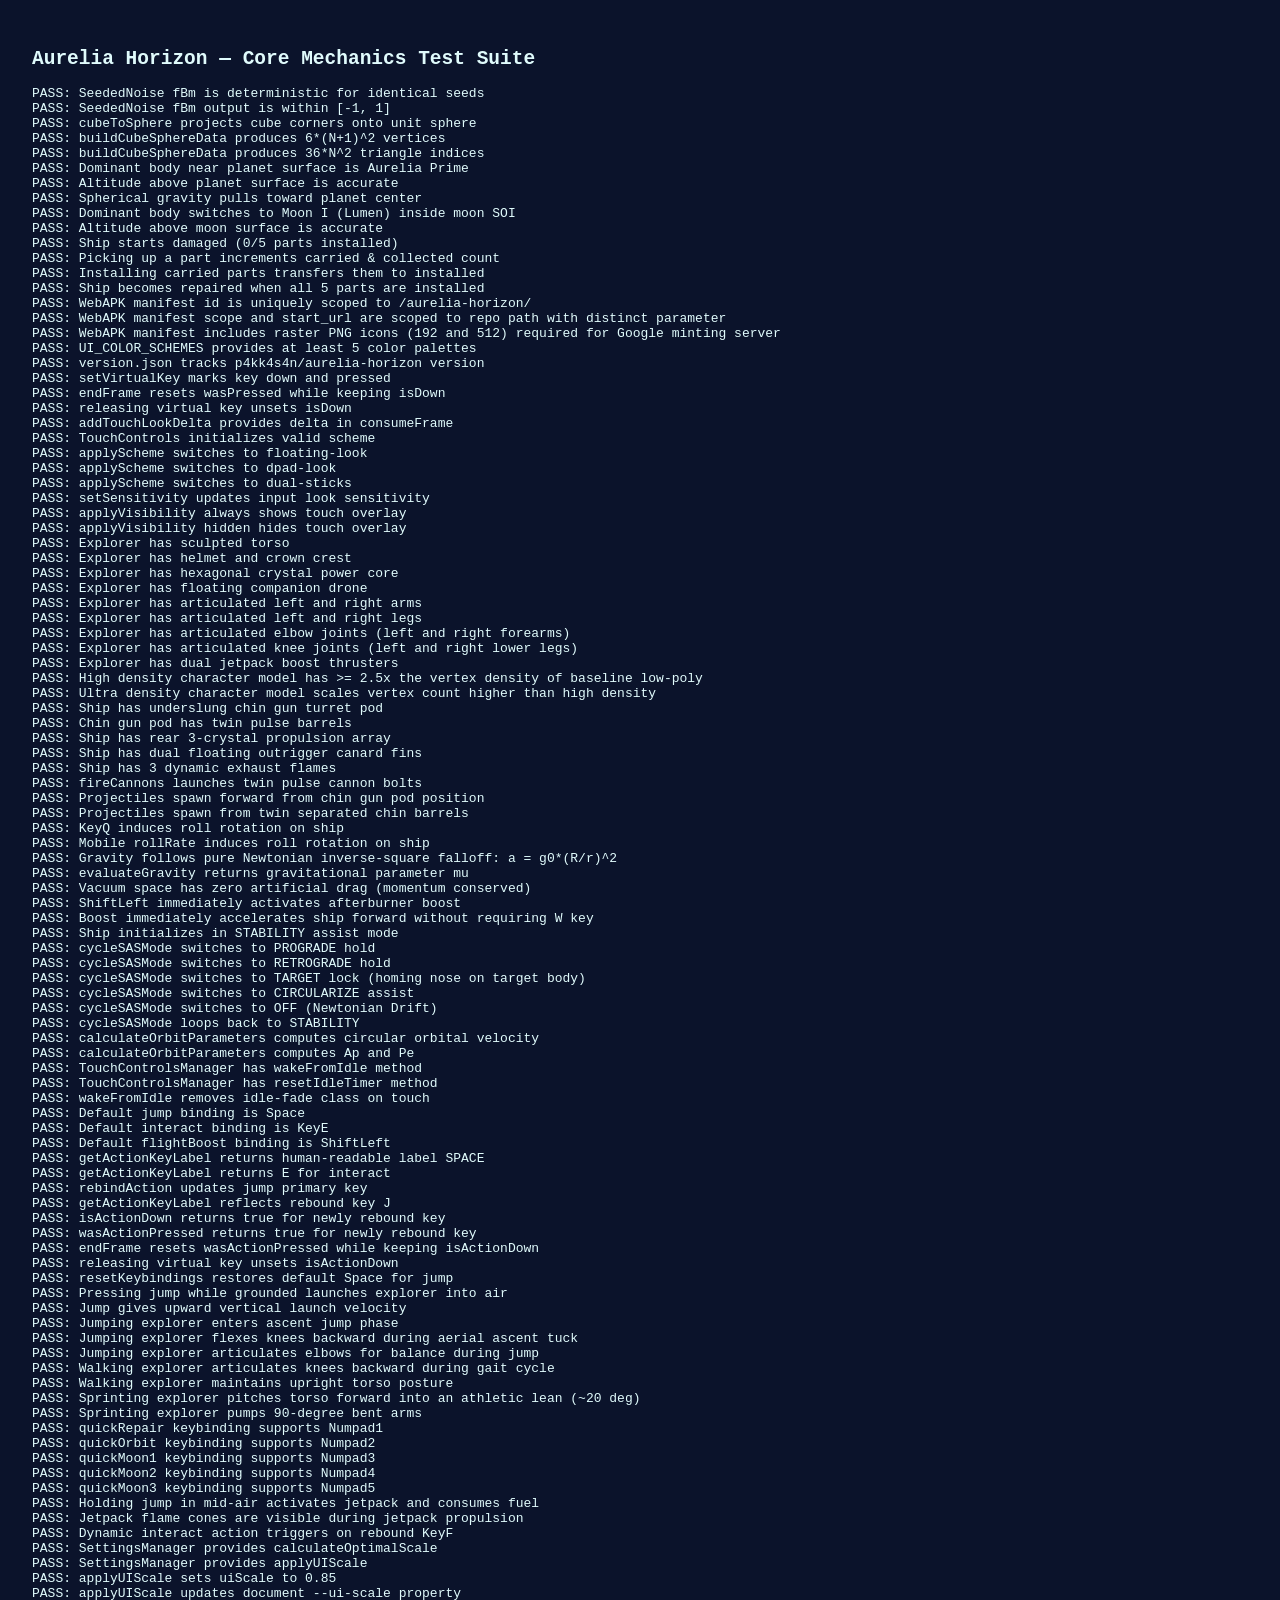
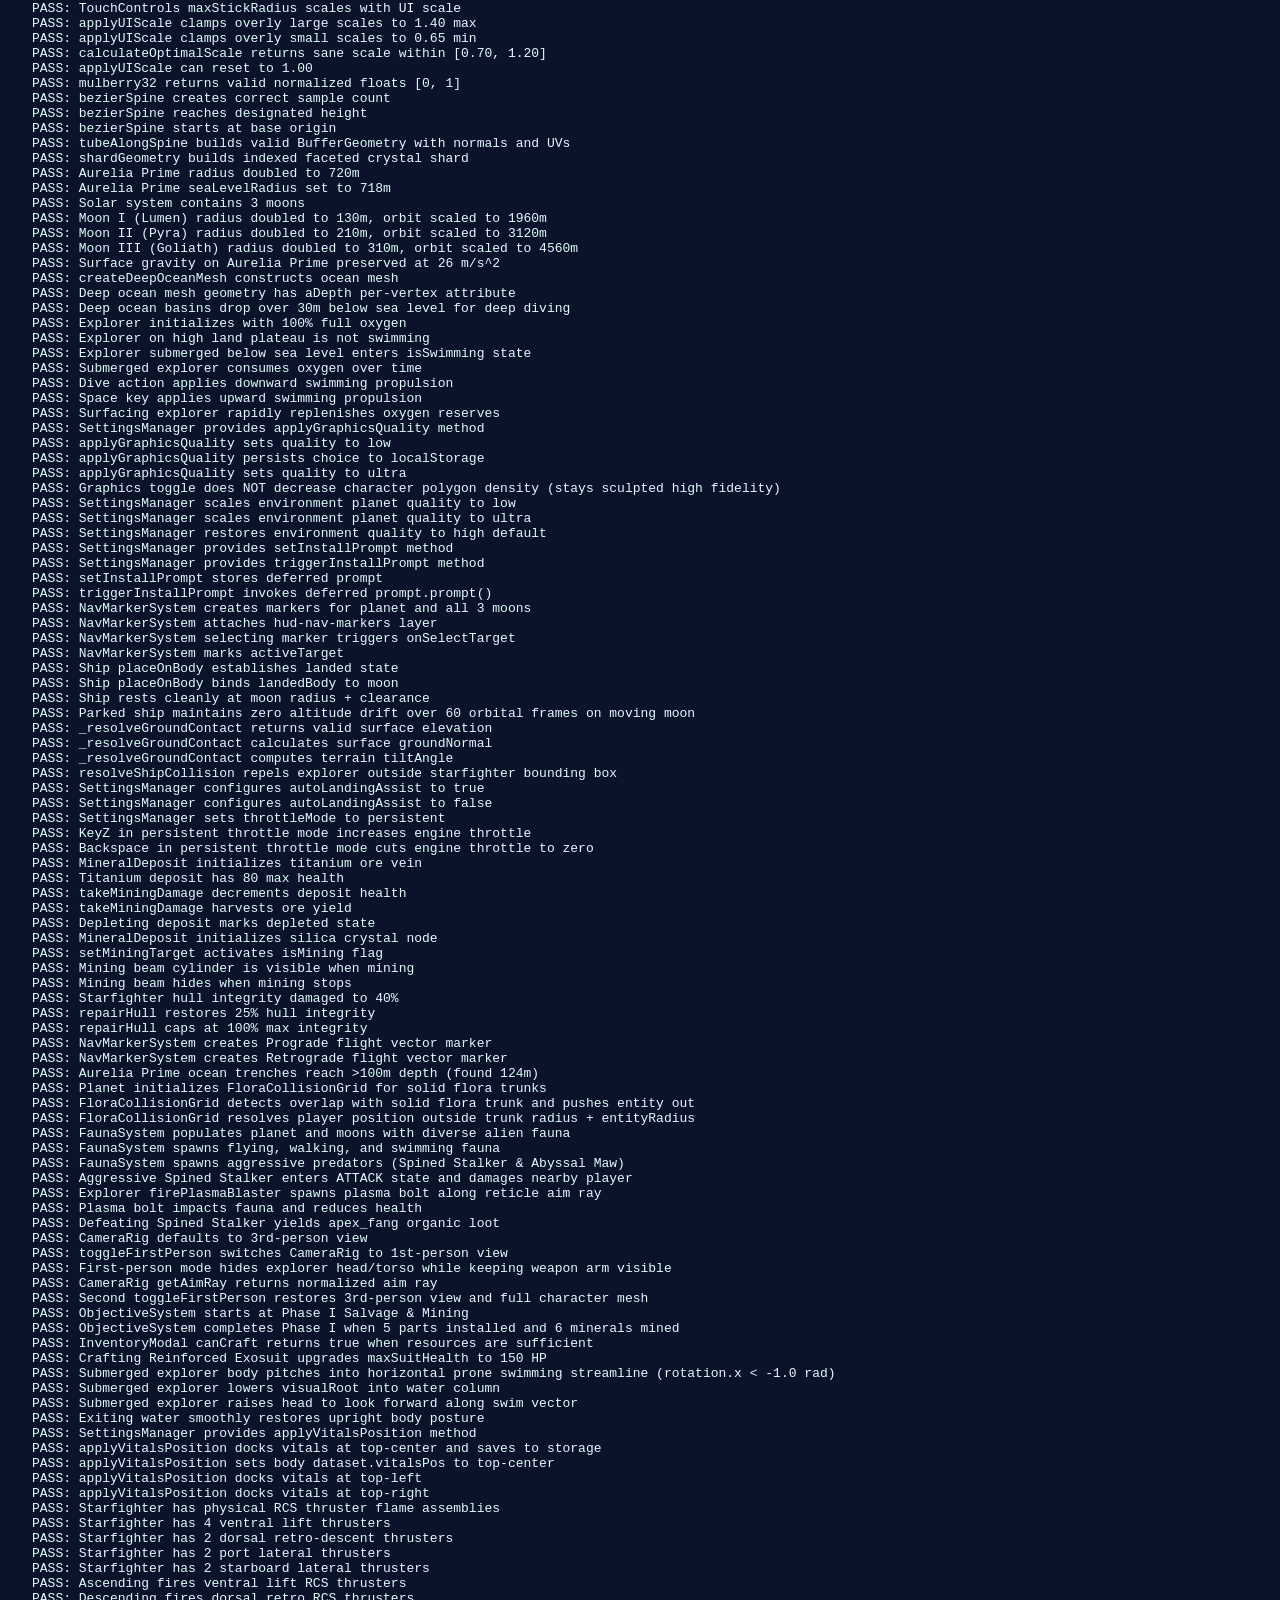
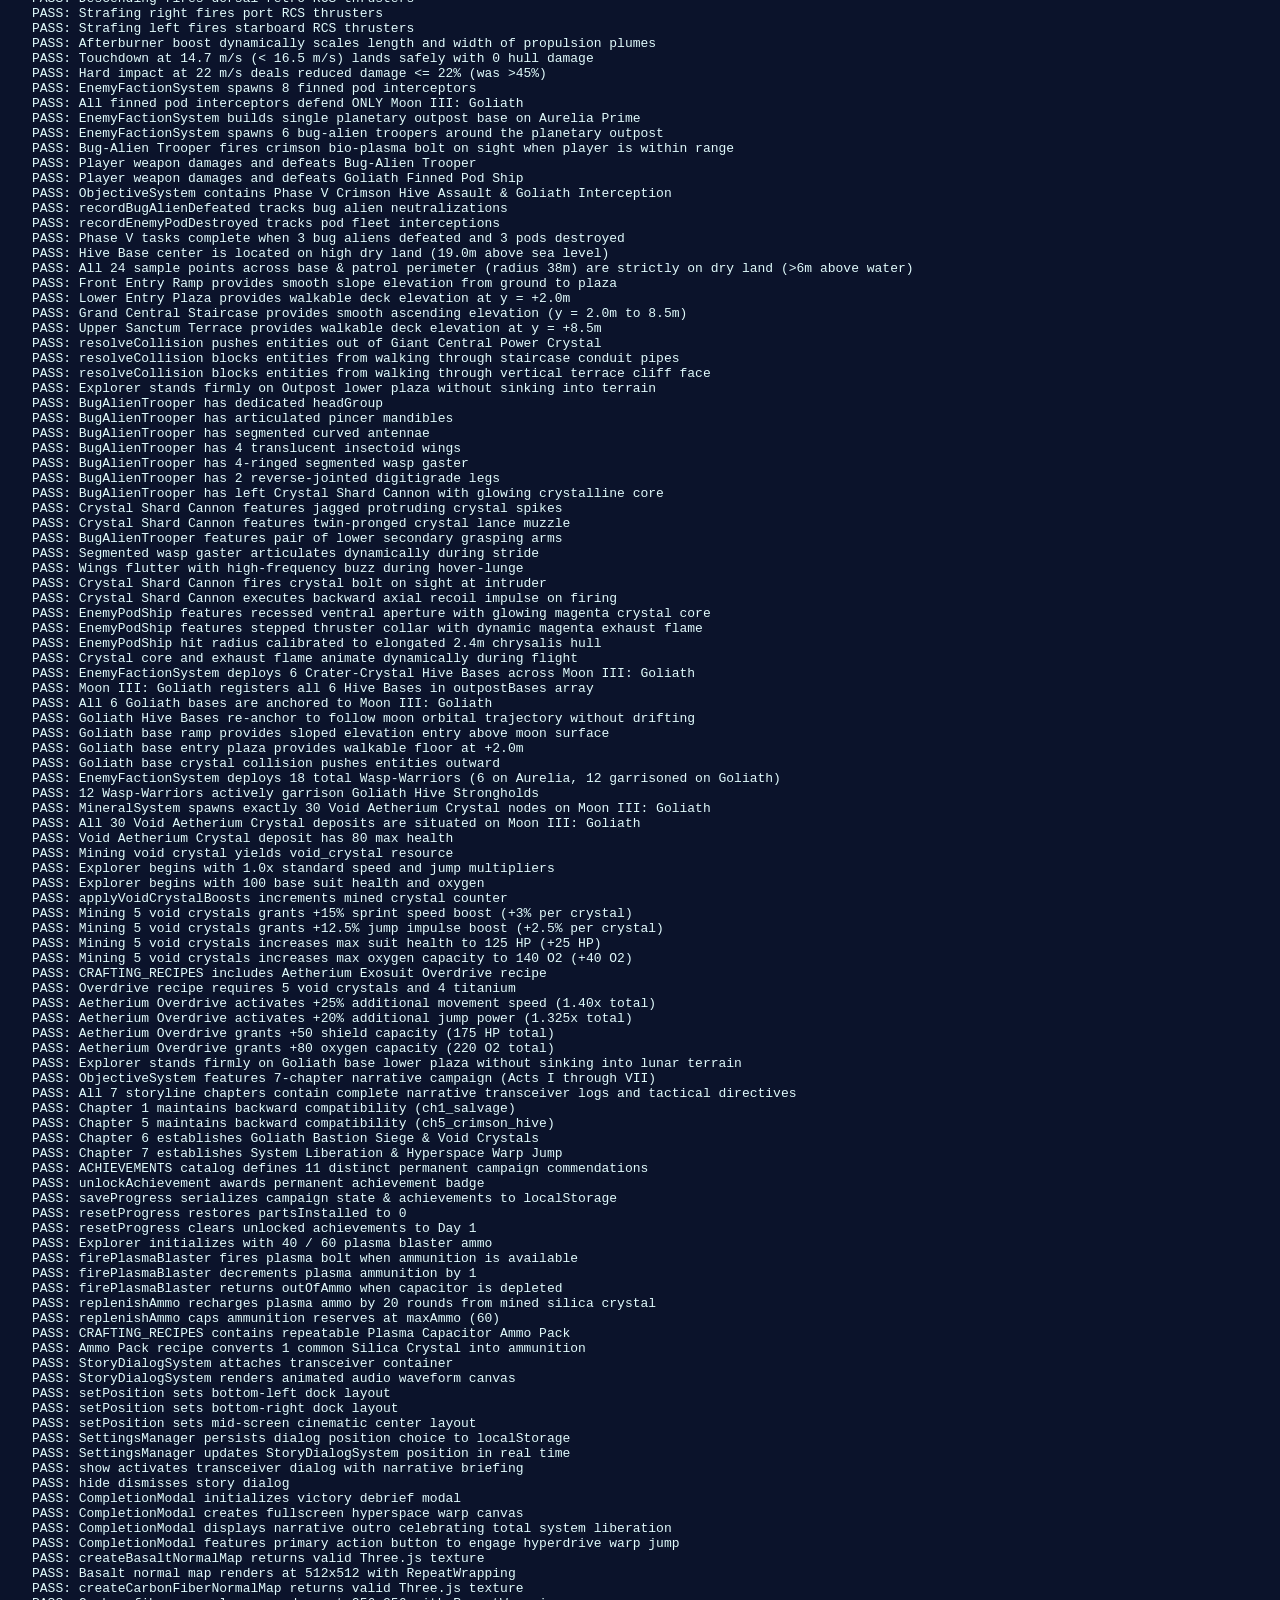
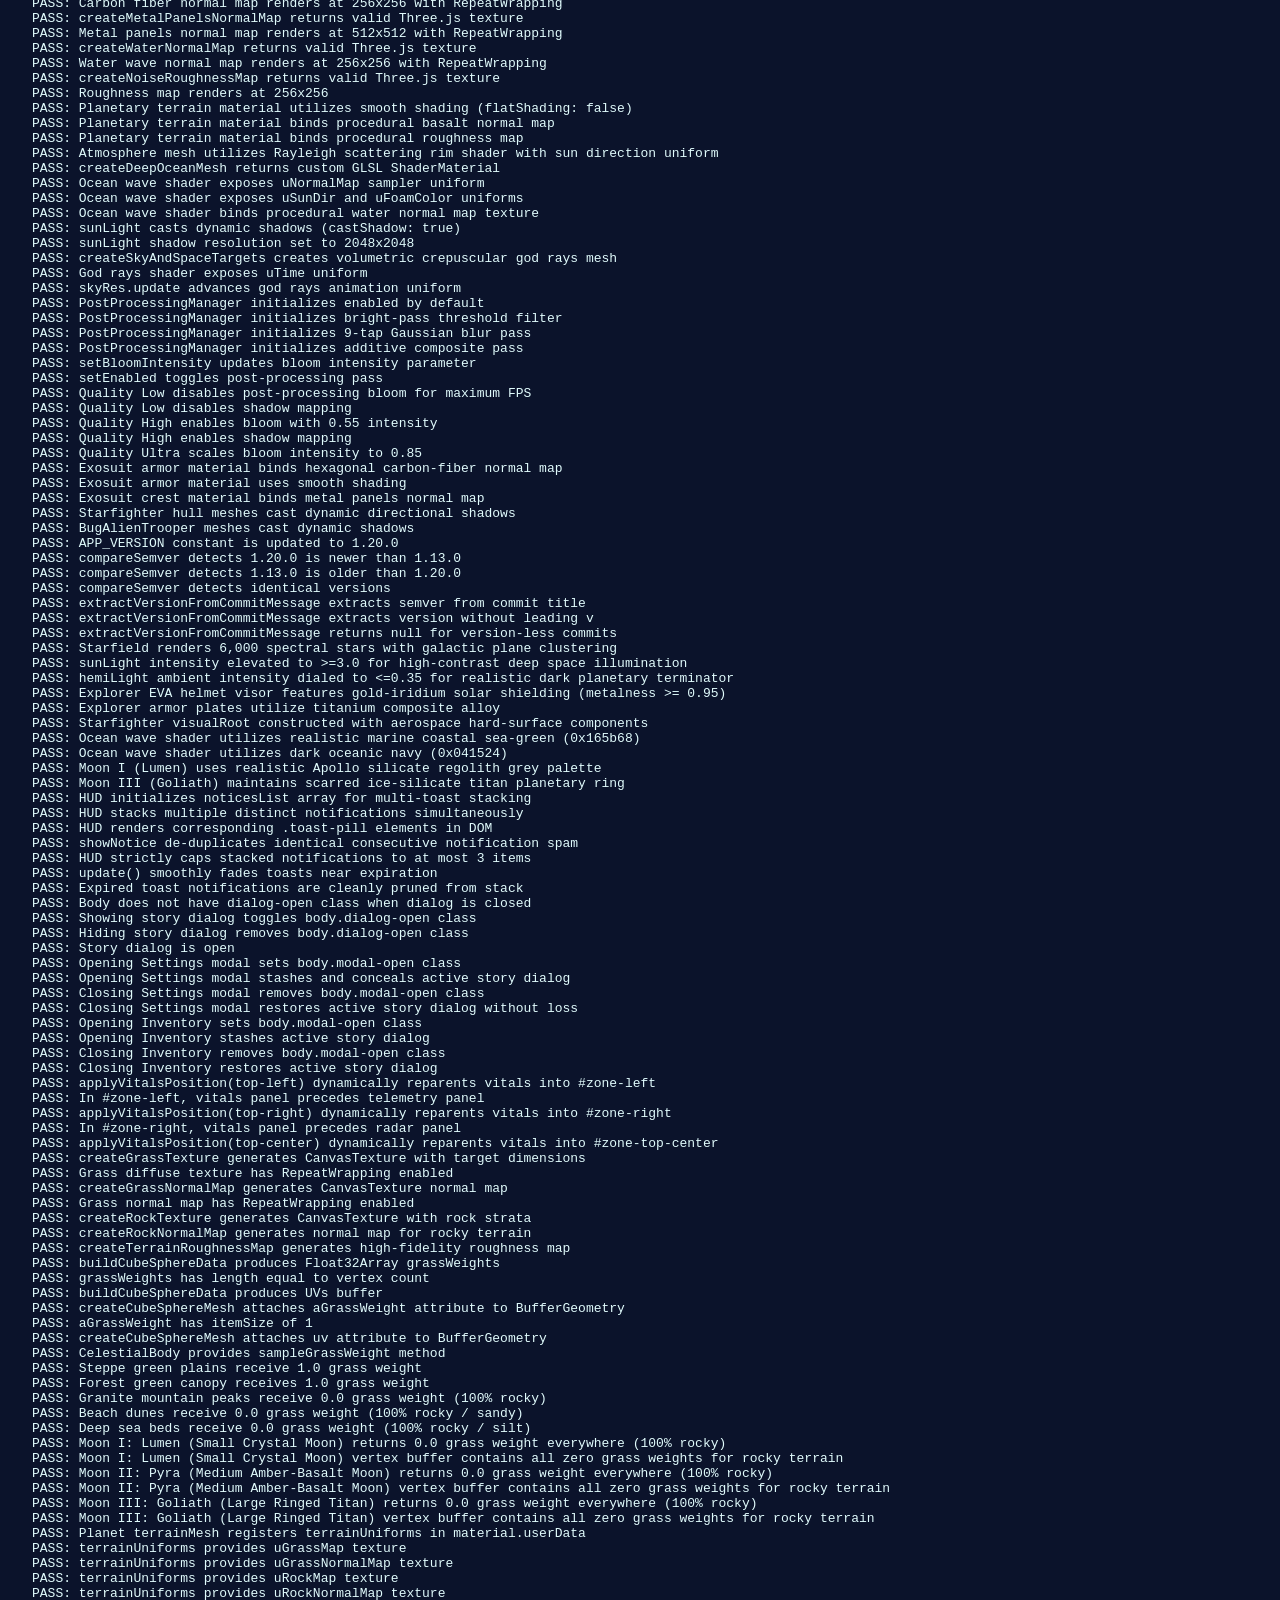
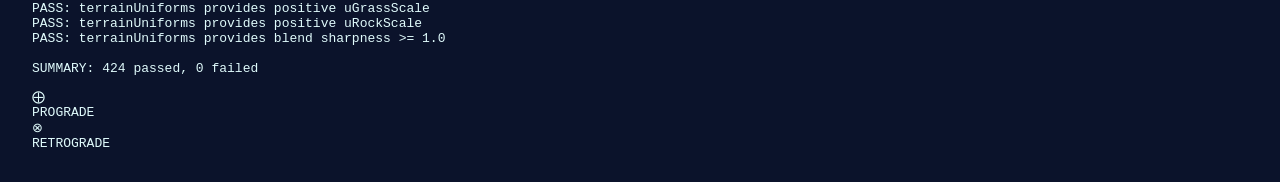
==== commit 7b1cb522: "feat(graphics): add procedural grassy and rocky PBR terrain textures with triplanar splatting (v1.20" ====
--- a/tests/index.html
+++ b/tests/index.html
@@ -33,7 +33,7 @@
 
   <script type="module">
     import { SeededNoise } from '../src/world/noise.js';
-    import { cubeToSphere, buildCubeSphereData } from '../src/world/cubeSphere.js';
+    import { cubeToSphere, buildCubeSphereData, createCubeSphereMesh } from '../src/world/cubeSphere.js';
     import { evaluateGravity } from '../src/world/gravity.js';
     import { ShipRepairSystem, SHIP_PART_DEFS } from '../src/ship/repair.js';
     import { UI_COLOR_SCHEMES, SettingsManager, APP_VERSION, compareSemver, extractVersionFromCommitMessage } from '../src/ui/settings.js';
@@ -55,7 +55,18 @@
     import { StoryDialogSystem } from '../src/ui/storyDialog.js';
     import { CompletionModal } from '../src/ui/completionModal.js';
     import { HUD } from '../src/ui/hud.js';
-    import { createBasaltNormalMap, createCarbonFiberNormalMap, createMetalPanelsNormalMap, createWaterNormalMap, createNoiseRoughnessMap } from '../src/world/procTextures.js';
+    import {
+      createBasaltNormalMap,
+      createCarbonFiberNormalMap,
+      createMetalPanelsNormalMap,
+      createWaterNormalMap,
+      createNoiseRoughnessMap,
+      createGrassTexture,
+      createGrassNormalMap,
+      createRockTexture,
+      createRockNormalMap,
+      createTerrainRoughnessMap
+    } from '../src/world/procTextures.js';
     import { PostProcessingManager } from '../src/world/postprocessing.js';
     import { createSkyAndSpaceTargets } from '../src/world/sky.js';
     import * as THREE from 'three';
@@ -1315,10 +1326,10 @@
 
     // 24. v1.18.0 Hard-Surface Space Sim Realism & GitHub Version Manager
     // 24A: Version Resolution & Semantic Versioning Utilities
-    assert(APP_VERSION === '1.19.0', 'APP_VERSION constant is updated to 1.19.0');
-    assert(compareSemver('1.19.0', '1.13.0') === 1, 'compareSemver detects 1.19.0 is newer than 1.13.0');
-    assert(compareSemver('1.13.0', '1.19.0') === -1, 'compareSemver detects 1.13.0 is older than 1.19.0');
-    assert(compareSemver('1.19.0', '1.19.0') === 0, 'compareSemver detects identical versions');
+    assert(APP_VERSION === '1.20.0', 'APP_VERSION constant is updated to 1.20.0');
+    assert(compareSemver('1.20.0', '1.13.0') === 1, 'compareSemver detects 1.20.0 is newer than 1.13.0');
+    assert(compareSemver('1.13.0', '1.20.0') === -1, 'compareSemver detects 1.13.0 is older than 1.20.0');
+    assert(compareSemver('1.20.0', '1.20.0') === 0, 'compareSemver detects identical versions');
     assert(extractVersionFromCommitMessage('feat: v1.18.0 Hard-Surface Realism') === '1.18.0', 'extractVersionFromCommitMessage extracts semver from commit title');
     assert(extractVersionFromCommitMessage('Release 1.17.2 bugfixes') === '1.17.2', 'extractVersionFromCommitMessage extracts version without leading v');
     assert(extractVersionFromCommitMessage('routine maintenance patch') === null, 'extractVersionFromCommitMessage returns null for version-less commits');
@@ -1433,6 +1444,81 @@
     settingsMgr.applyVitalsPosition('top-center');
     assert(hudVitals.parentNode === zoneTop, 'applyVitalsPosition(top-center) dynamically reparents vitals into #zone-top-center');
 
+    // 26. Grassy & Rocky Procedural PBR Terrain Textures with Triplanar Splatting (v1.20.0)
+    // 26A: Procedural Canvas Texture Generators
+    const grassTex = createGrassTexture(128);
+    const grassNorm = createGrassNormalMap(128);
+    const rockTex = createRockTexture(128);
+    const rockNorm = createRockNormalMap(128);
+    const terrainRough = createTerrainRoughnessMap(128);
+
+    assert(grassTex && grassTex.isTexture && grassTex.image.width === 128, 'createGrassTexture generates CanvasTexture with target dimensions');
+    assert(grassTex.wrapS === THREE.RepeatWrapping && grassTex.wrapT === THREE.RepeatWrapping, 'Grass diffuse texture has RepeatWrapping enabled');
+    assert(grassNorm && grassNorm.isTexture && grassNorm.image.height === 128, 'createGrassNormalMap generates CanvasTexture normal map');
+    assert(grassNorm.wrapS === THREE.RepeatWrapping && grassNorm.wrapT === THREE.RepeatWrapping, 'Grass normal map has RepeatWrapping enabled');
+    assert(rockTex && rockTex.isTexture && rockTex.image.width === 128, 'createRockTexture generates CanvasTexture with rock strata');
+    assert(rockNorm && rockNorm.isTexture && rockNorm.image.height === 128, 'createRockNormalMap generates normal map for rocky terrain');
+    assert(terrainRough && terrainRough.isTexture, 'createTerrainRoughnessMap generates high-fidelity roughness map');
+
+    // 26B: CubeSphere Geometry Vertex Splatting Attributes
+    const testCubeData = buildCubeSphereData({
+      segments: 4,
+      heightSampler: () => 360,
+      colorSampler: () => [0.2, 0.8, 0.5],
+      grassSampler: (nx, ny, nz, r) => (ny > 0 ? 1.0 : 0.0)
+    });
+    assert(testCubeData.grassWeights instanceof Float32Array, 'buildCubeSphereData produces Float32Array grassWeights');
+    assert(testCubeData.grassWeights.length === testCubeData.totalVerts, 'grassWeights has length equal to vertex count');
+    assert(testCubeData.uvs instanceof Float32Array && testCubeData.uvs.length === testCubeData.totalVerts * 2, 'buildCubeSphereData produces UVs buffer');
+
+    const testCubeMesh = createCubeSphereMesh({
+      segments: 4,
+      heightSampler: () => 360,
+      colorSampler: () => [0.2, 0.8, 0.5],
+      grassSampler: (nx, ny, nz, r) => 0.75,
+      grassMap: grassTex,
+      rockMap: rockTex
+    });
+    assert(testCubeMesh.geometry.attributes.aGrassWeight !== undefined, 'createCubeSphereMesh attaches aGrassWeight attribute to BufferGeometry');
+    assert(testCubeMesh.geometry.attributes.aGrassWeight.itemSize === 1, 'aGrassWeight has itemSize of 1');
+    assert(testCubeMesh.geometry.attributes.uv !== undefined && testCubeMesh.geometry.attributes.uv.itemSize === 2, 'createCubeSphereMesh attaches uv attribute to BufferGeometry');
+
+    // 26C: Planetary Biome Grass Splatting vs Moon Rocky Surface
+    assert(typeof system.planet.sampleGrassWeight === 'function', 'CelestialBody provides sampleGrassWeight method');
+    const grassSteppeWeight = system.planet.sampleGrassWeight(0, 1, 0, system.planet.seaLevelRadius + 8.0);
+    const grassForestWeight = system.planet.sampleGrassWeight(0, 1, 0, system.planet.seaLevelRadius + 18.0);
+    const graniteRockWeight = system.planet.sampleGrassWeight(0, 1, 0, system.planet.seaLevelRadius + 32.0);
+    const beachRockWeight = system.planet.sampleGrassWeight(0, 1, 0, system.planet.seaLevelRadius + 1.0);
+    const seabedRockWeight = system.planet.sampleGrassWeight(0, 1, 0, system.planet.seaLevelRadius - 20.0);
+
+    assert(grassSteppeWeight === 1.0, 'Steppe green plains receive 1.0 grass weight');
+    assert(grassForestWeight === 1.0, 'Forest green canopy receives 1.0 grass weight');
+    assert(graniteRockWeight === 0.0, 'Granite mountain peaks receive 0.0 grass weight (100% rocky)');
+    assert(beachRockWeight === 0.0, 'Beach dunes receive 0.0 grass weight (100% rocky / sandy)');
+    assert(seabedRockWeight === 0.0, 'Deep sea beds receive 0.0 grass weight (100% rocky / silt)');
+
+    // Moons check: all 3 moons are 100% rocky
+    for (const moon of system.moons) {
+      assert(moon.sampleGrassWeight(0, 1, 0, moon.radius) === 0.0, `${moon.name} returns 0.0 grass weight everywhere (100% rocky)`);
+      const weights = moon.terrainMesh.geometry.attributes.aGrassWeight.array;
+      let anyNonZero = false;
+      for (let i = 0; i < weights.length; i++) {
+        if (weights[i] > 0) { anyNonZero = true; break; }
+      }
+      assert(!anyNonZero, `${moon.name} vertex buffer contains all zero grass weights for rocky terrain`);
+    }
+
+    // 26D: Triplanar Shader Uniforms & Materials
+    const planetUniforms = system.planet.terrainMesh.material.userData.terrainUniforms;
+    assert(planetUniforms !== undefined, 'Planet terrainMesh registers terrainUniforms in material.userData');
+    assert(planetUniforms.uGrassMap && planetUniforms.uGrassMap.value.isTexture, 'terrainUniforms provides uGrassMap texture');
+    assert(planetUniforms.uGrassNormalMap && planetUniforms.uGrassNormalMap.value.isTexture, 'terrainUniforms provides uGrassNormalMap texture');
+    assert(planetUniforms.uRockMap && planetUniforms.uRockMap.value.isTexture, 'terrainUniforms provides uRockMap texture');
+    assert(planetUniforms.uRockNormalMap && planetUniforms.uRockNormalMap.value.isTexture, 'terrainUniforms provides uRockNormalMap texture');
+    assert(planetUniforms.uGrassScale && planetUniforms.uGrassScale.value > 0, 'terrainUniforms provides positive uGrassScale');
+    assert(planetUniforms.uRockScale && planetUniforms.uRockScale.value > 0, 'terrainUniforms provides positive uRockScale');
+    assert(planetUniforms.uBlendSharpness && planetUniforms.uBlendSharpness.value >= 1.0, 'terrainUniforms provides blend sharpness >= 1.0');
+
     const summary = `SUMMARY: ${passed} passed, ${failed} failed`;
     logs.push('', summary);
     document.getElementById('test-output').textContent = logs.join('\n');
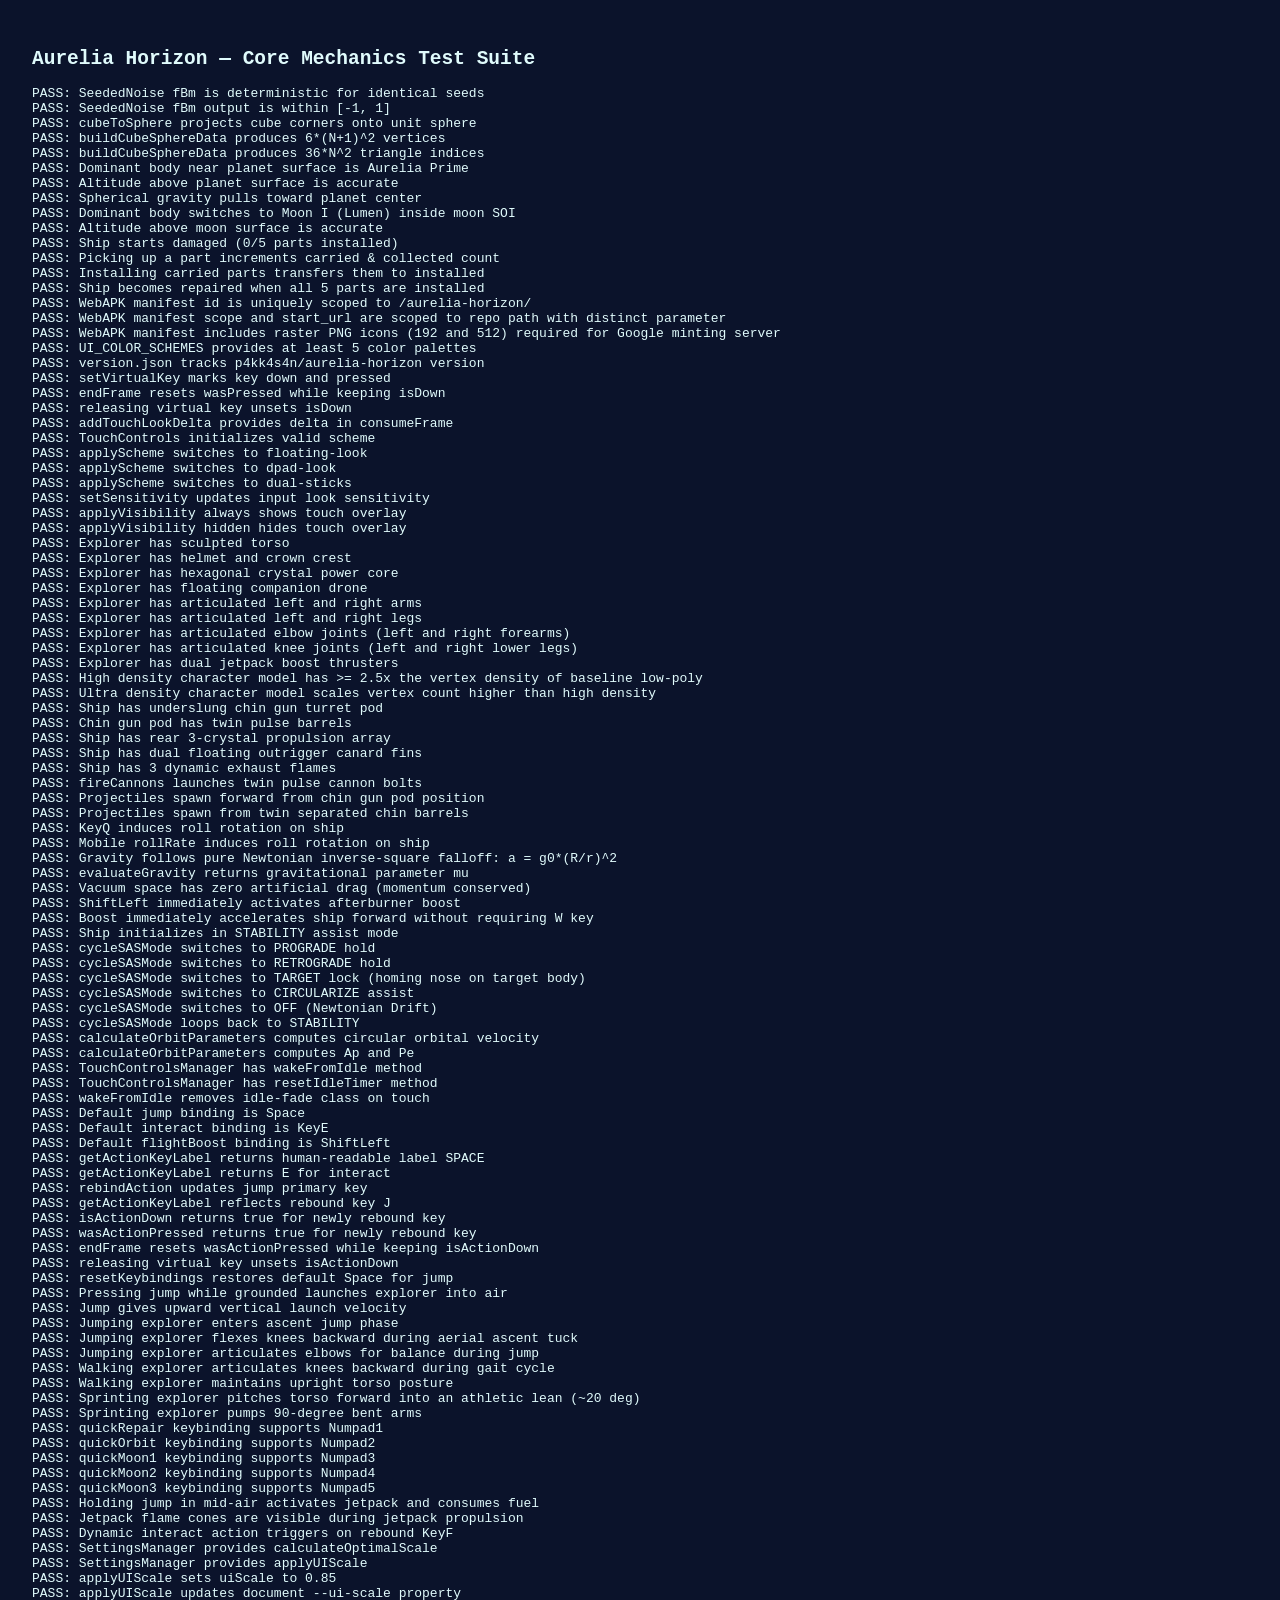
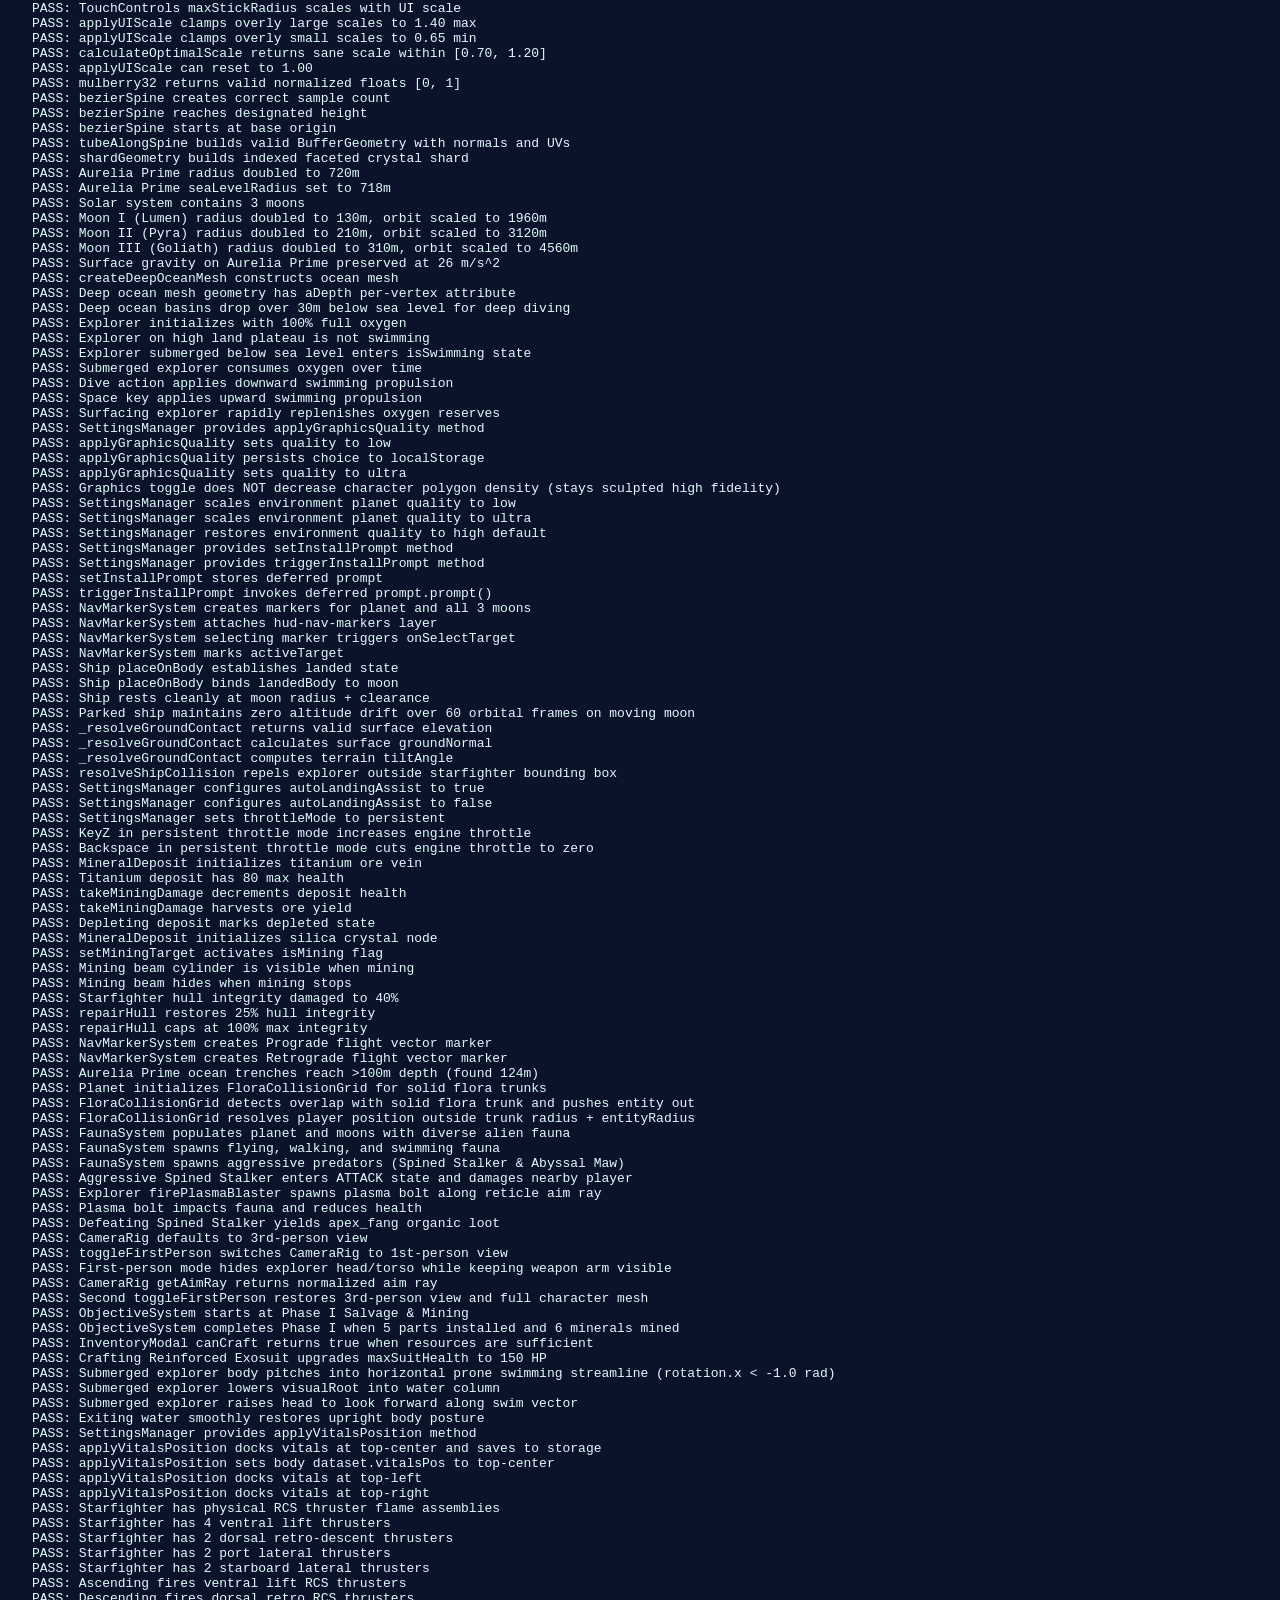
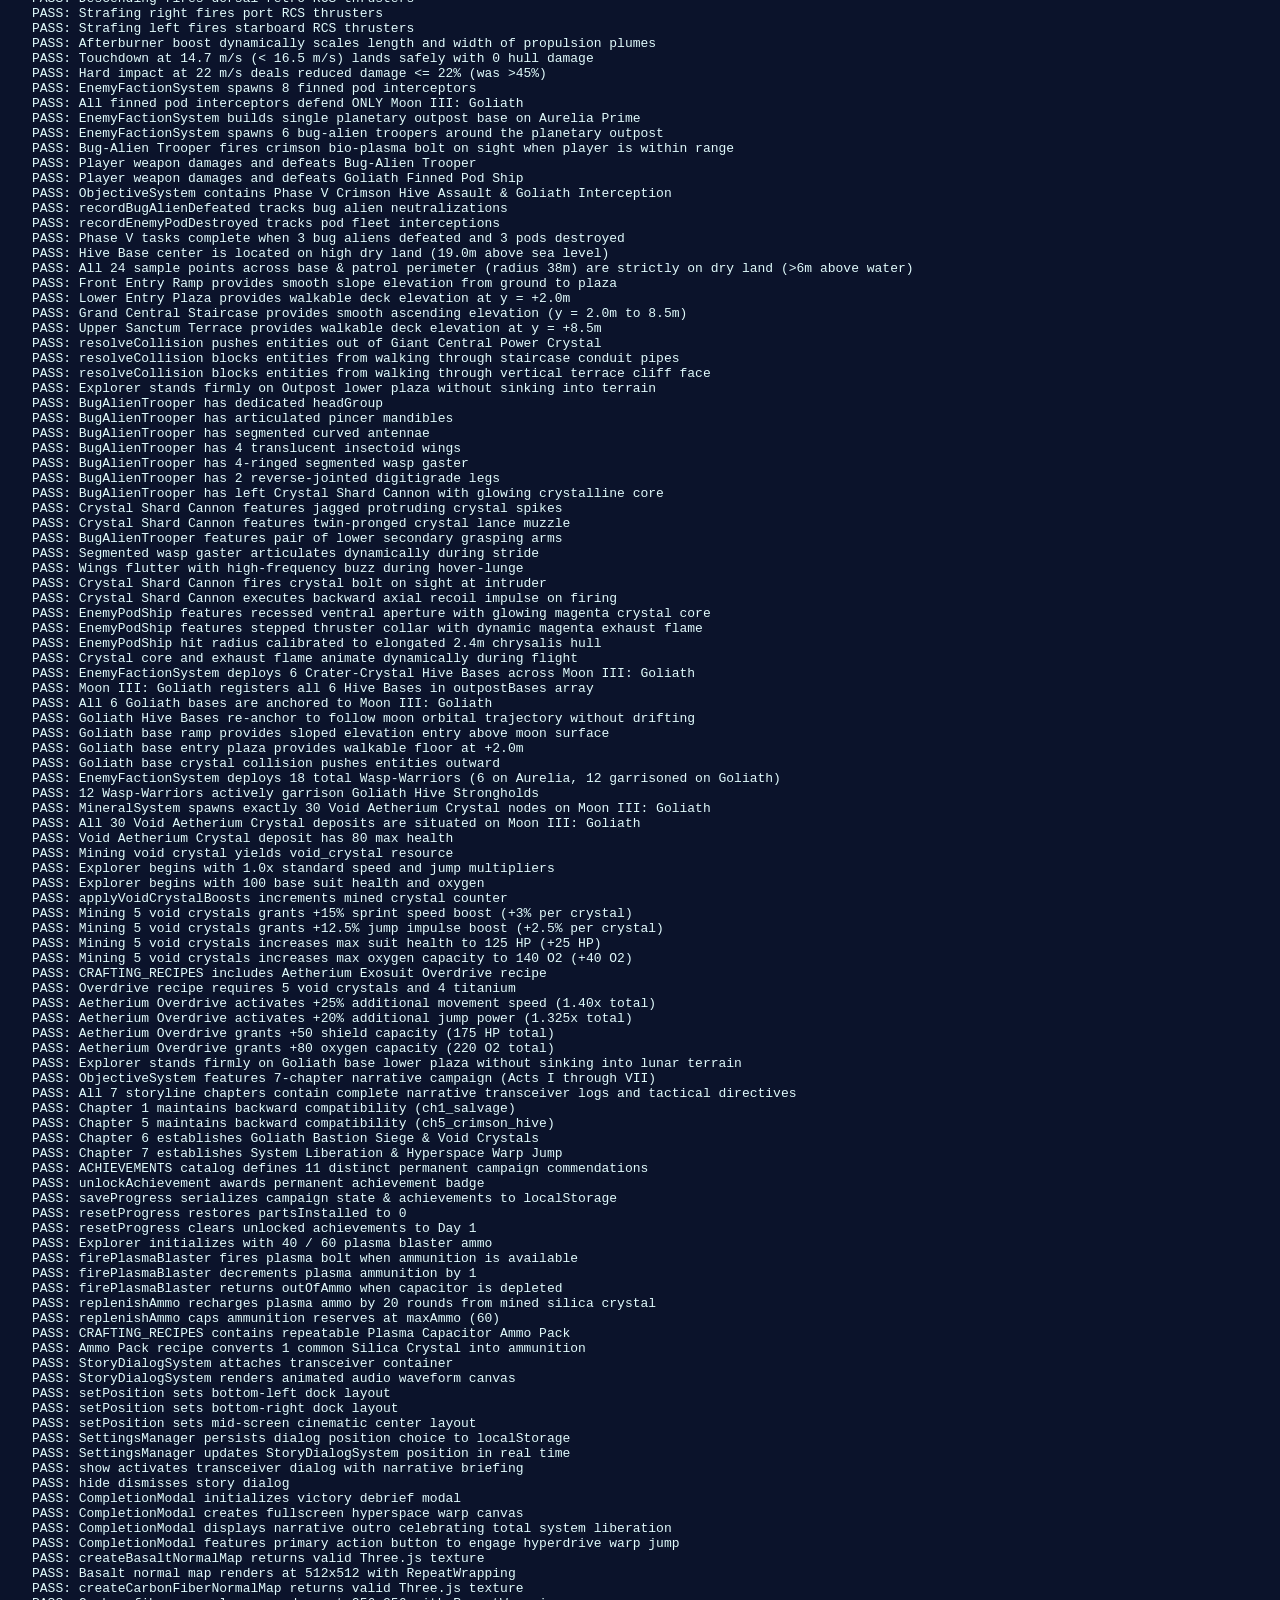
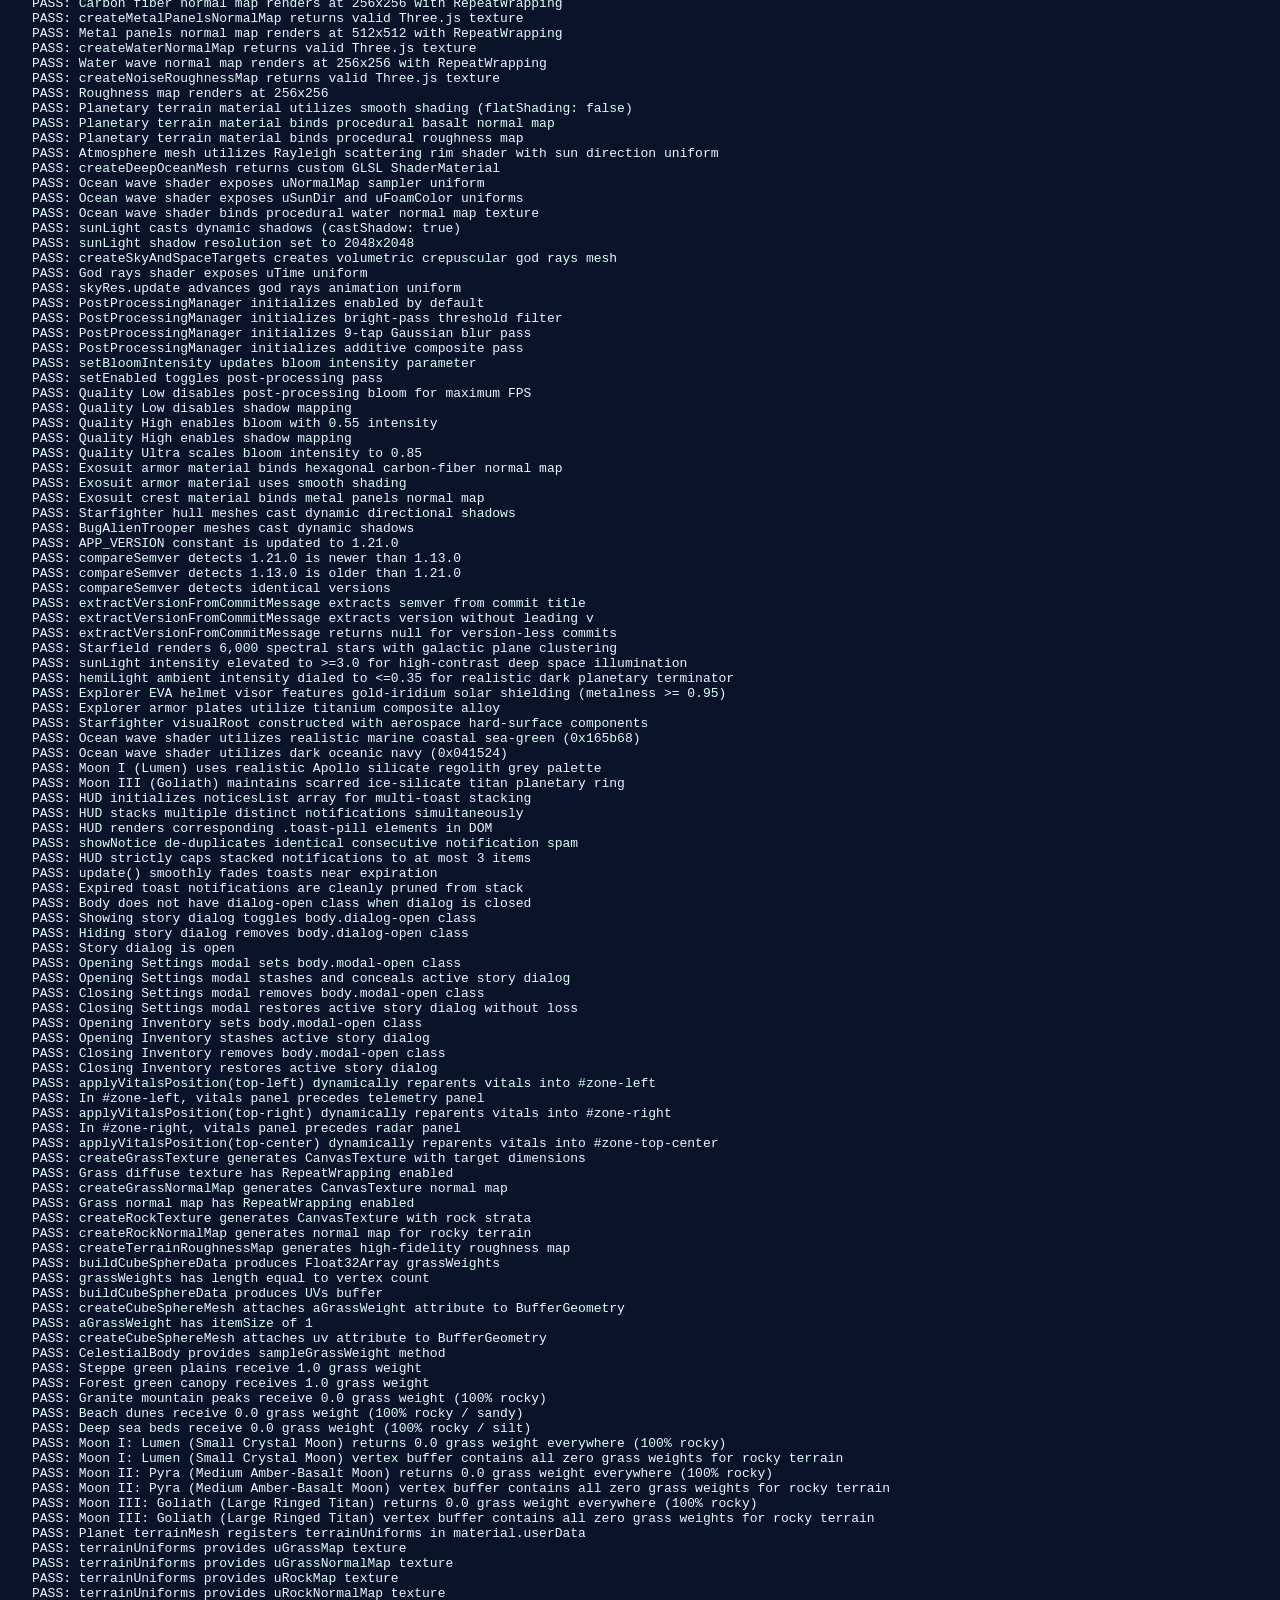
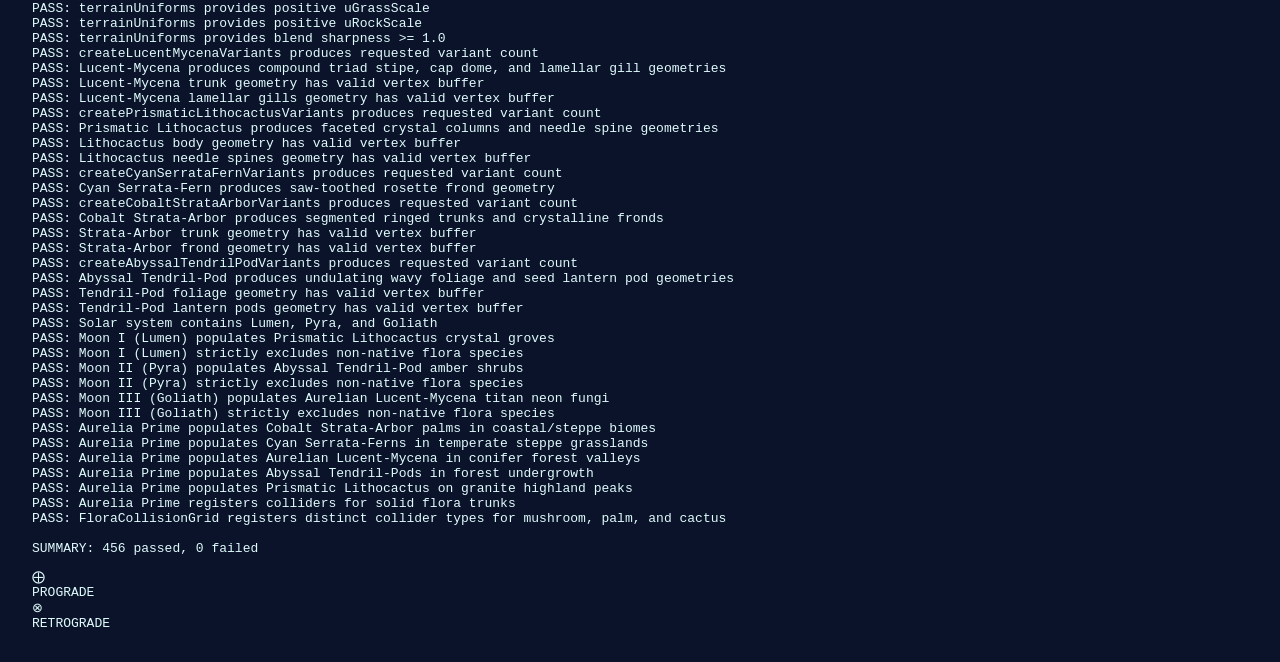
==== commit 841f2c77: "feat(flora): overhaul procedural 3D xenoflora, single-species moons, and biome zonation (v1.21.0)" ====
--- a/tests/index.html
+++ b/tests/index.html
@@ -46,7 +46,14 @@
     import { createDeepOceanMesh } from '../src/world/ocean.js';
     import { NavMarkerSystem } from '../src/ui/navMarkers.js';
     import { MineralDeposit, MineralSystem } from '../src/world/minerals.js';
-    import { FloraCollisionGrid } from '../src/world/decor.js';
+    import {
+      FloraCollisionGrid,
+      createLucentMycenaVariants,
+      createPrismaticLithocactusVariants,
+      createCyanSerrataFernVariants,
+      createCobaltStrataArborVariants,
+      createAbyssalTendrilPodVariants
+    } from '../src/world/decor.js';
     import { FAUNA_SPECIES, FaunaEntity, FaunaSystem } from '../src/world/fauna.js';
     import { CameraRig } from '../src/player/cameraRig.js';
     import { ObjectiveSystem, ACHIEVEMENTS, STORAGE_CAMPAIGN_KEY } from '../src/world/objectives.js';
@@ -1326,10 +1333,10 @@
 
     // 24. v1.18.0 Hard-Surface Space Sim Realism & GitHub Version Manager
     // 24A: Version Resolution & Semantic Versioning Utilities
-    assert(APP_VERSION === '1.20.0', 'APP_VERSION constant is updated to 1.20.0');
-    assert(compareSemver('1.20.0', '1.13.0') === 1, 'compareSemver detects 1.20.0 is newer than 1.13.0');
-    assert(compareSemver('1.13.0', '1.20.0') === -1, 'compareSemver detects 1.13.0 is older than 1.20.0');
-    assert(compareSemver('1.20.0', '1.20.0') === 0, 'compareSemver detects identical versions');
+    assert(APP_VERSION === '1.21.0', 'APP_VERSION constant is updated to 1.21.0');
+    assert(compareSemver('1.21.0', '1.13.0') === 1, 'compareSemver detects 1.21.0 is newer than 1.13.0');
+    assert(compareSemver('1.13.0', '1.21.0') === -1, 'compareSemver detects 1.13.0 is older than 1.21.0');
+    assert(compareSemver('1.21.0', '1.21.0') === 0, 'compareSemver detects identical versions');
     assert(extractVersionFromCommitMessage('feat: v1.18.0 Hard-Surface Realism') === '1.18.0', 'extractVersionFromCommitMessage extracts semver from commit title');
     assert(extractVersionFromCommitMessage('Release 1.17.2 bugfixes') === '1.17.2', 'extractVersionFromCommitMessage extracts version without leading v');
     assert(extractVersionFromCommitMessage('routine maintenance patch') === null, 'extractVersionFromCommitMessage returns null for version-less commits');
@@ -1519,6 +1526,110 @@
     assert(planetUniforms.uRockScale && planetUniforms.uRockScale.value > 0, 'terrainUniforms provides positive uRockScale');
     assert(planetUniforms.uBlendSharpness && planetUniforms.uBlendSharpness.value >= 1.0, 'terrainUniforms provides blend sharpness >= 1.0');
 
+    // 27. High-Fidelity Xenobotanical Flora Overhaul & Biome Zoning (v1.21.0)
+    // 27A: 5 High-Fidelity Flora Species Generators
+    const mycenaVars = createLucentMycenaVariants(2);
+    assert(mycenaVars.length === 2, 'createLucentMycenaVariants produces requested variant count');
+    assert(mycenaVars[0].trunkGeo && mycenaVars[0].capGeo && mycenaVars[0].gillGeo, 'Lucent-Mycena produces compound triad stipe, cap dome, and lamellar gill geometries');
+    assert(mycenaVars[0].trunkGeo.attributes.position.count > 0, 'Lucent-Mycena trunk geometry has valid vertex buffer');
+    assert(mycenaVars[0].gillGeo.attributes.position.count > 0, 'Lucent-Mycena lamellar gills geometry has valid vertex buffer');
+
+    const cactusVars = createPrismaticLithocactusVariants(2);
+    assert(cactusVars.length === 2, 'createPrismaticLithocactusVariants produces requested variant count');
+    assert(cactusVars[0].bodyGeo && cactusVars[0].spineGeo, 'Prismatic Lithocactus produces faceted crystal columns and needle spine geometries');
+    assert(cactusVars[0].bodyGeo.attributes.position.count > 0, 'Lithocactus body geometry has valid vertex buffer');
+    assert(cactusVars[0].spineGeo.attributes.position.count > 0, 'Lithocactus needle spines geometry has valid vertex buffer');
+
+    const fernVars = createCyanSerrataFernVariants(2);
+    assert(fernVars.length === 2, 'createCyanSerrataFernVariants produces requested variant count');
+    assert(fernVars[0].attributes.position.count > 0, 'Cyan Serrata-Fern produces saw-toothed rosette frond geometry');
+
+    const arborVars = createCobaltStrataArborVariants(2);
+    assert(arborVars.length === 2, 'createCobaltStrataArborVariants produces requested variant count');
+    assert(arborVars[0].trunkGeo && arborVars[0].frondGeo, 'Cobalt Strata-Arbor produces segmented ringed trunks and crystalline fronds');
+    assert(arborVars[0].trunkGeo.attributes.position.count > 0, 'Strata-Arbor trunk geometry has valid vertex buffer');
+    assert(arborVars[0].frondGeo.attributes.position.count > 0, 'Strata-Arbor frond geometry has valid vertex buffer');
+
+    const tendrilVars = createAbyssalTendrilPodVariants(2);
+    assert(tendrilVars.length === 2, 'createAbyssalTendrilPodVariants produces requested variant count');
+    assert(tendrilVars[0].foliageGeo && tendrilVars[0].podGeo, 'Abyssal Tendril-Pod produces undulating wavy foliage and seed lantern pod geometries');
+    assert(tendrilVars[0].foliageGeo.attributes.position.count > 0, 'Tendril-Pod foliage geometry has valid vertex buffer');
+    assert(tendrilVars[0].podGeo.attributes.position.count > 0, 'Tendril-Pod lantern pods geometry has valid vertex buffer');
+
+    // 27B: Strict Moon Species Exclusivity (Single Native Species per Moon)
+    const lumenMoon = system.moons.find(m => m.name.includes('Lumen'));
+    const pyraMoon = system.moons.find(m => m.name.includes('Pyra'));
+    const goliathMoon = system.moons.find(m => m.name.includes('Goliath'));
+
+    assert(Boolean(lumenMoon && pyraMoon && goliathMoon), 'Solar system contains Lumen, Pyra, and Goliath');
+
+    // Lumen: strictly Prismatic Lithocactus
+    let lumenHasCactus = false;
+    let lumenHasOther = false;
+    lumenMoon.decor.group.children.forEach(c => {
+      if (c.material === lumenMoon.decor.cactusMat.body || c.material === lumenMoon.decor.cactusMat.spines) {
+        if (c.count > 0) lumenHasCactus = true;
+      } else if (c.material === lumenMoon.decor.mycenaMat?.trunk || c.material === lumenMoon.decor.arborMat?.trunk || c.material === lumenMoon.decor.fernMat) {
+        if (c.count > 0) lumenHasOther = true;
+      }
+    });
+    assert(lumenHasCactus === true, 'Moon I (Lumen) populates Prismatic Lithocactus crystal groves');
+    assert(lumenHasOther === false, 'Moon I (Lumen) strictly excludes non-native flora species');
+
+    // Pyra: strictly Abyssal Tendril-Pod
+    let pyraHasTendril = false;
+    let pyraHasOther = false;
+    pyraMoon.decor.group.children.forEach(c => {
+      if (c.material === pyraMoon.decor.tendrilMat.foliage || c.material === pyraMoon.decor.tendrilMat.pods) {
+        if (c.count > 0) pyraHasTendril = true;
+      } else if (c.material === pyraMoon.decor.mycenaMat?.trunk || c.material === pyraMoon.decor.arborMat?.trunk || c.material === pyraMoon.decor.cactusMat?.body) {
+        if (c.count > 0) pyraHasOther = true;
+      }
+    });
+    assert(pyraHasTendril === true, 'Moon II (Pyra) populates Abyssal Tendril-Pod amber shrubs');
+    assert(pyraHasOther === false, 'Moon II (Pyra) strictly excludes non-native flora species');
+
+    // Goliath: strictly Aurelian Lucent-Mycena
+    let goliathHasMycena = false;
+    let goliathHasOther = false;
+    goliathMoon.decor.group.children.forEach(c => {
+      if (c.material === goliathMoon.decor.mycenaMat.trunk || c.material === goliathMoon.decor.mycenaMat.cap || c.material === goliathMoon.decor.mycenaMat.gills) {
+        if (c.count > 0) goliathHasMycena = true;
+      } else if (c.material === goliathMoon.decor.arborMat?.trunk || c.material === goliathMoon.decor.fernMat || c.material === goliathMoon.decor.cactusMat?.body) {
+        if (c.count > 0) goliathHasOther = true;
+      }
+    });
+    assert(goliathHasMycena === true, 'Moon III (Goliath) populates Aurelian Lucent-Mycena titan neon fungi');
+    assert(goliathHasOther === false, 'Moon III (Goliath) strictly excludes non-native flora species');
+
+    // 27C: Aurelia Prime Planetary Biome Zoning & Flora Collision
+    let planetHasPalms = false;
+    let planetHasFerns = false;
+    let planetHasMycena = false;
+    let planetHasTendril = false;
+    let planetHasCactus = false;
+
+    system.planet.decor.group.children.forEach(c => {
+      if (c.material === system.planet.decor.arborMat.trunk && c.count > 0) planetHasPalms = true;
+      if (c.material === system.planet.decor.fernMat && c.count > 0) planetHasFerns = true;
+      if (c.material === system.planet.decor.mycenaMat.trunk && c.count > 0) planetHasMycena = true;
+      if (c.material === system.planet.decor.tendrilMat.foliage && c.count > 0) planetHasTendril = true;
+      if (c.material === system.planet.decor.cactusMat.body && c.count > 0) planetHasCactus = true;
+    });
+
+    assert(planetHasPalms === true, 'Aurelia Prime populates Cobalt Strata-Arbor palms in coastal/steppe biomes');
+    assert(planetHasFerns === true, 'Aurelia Prime populates Cyan Serrata-Ferns in temperate steppe grasslands');
+    assert(planetHasMycena === true, 'Aurelia Prime populates Aurelian Lucent-Mycena in conifer forest valleys');
+    assert(planetHasTendril === true, 'Aurelia Prime populates Abyssal Tendril-Pods in forest undergrowth');
+    assert(planetHasCactus === true, 'Aurelia Prime populates Prismatic Lithocactus on granite highland peaks');
+
+    // Flora Collision Grid Registration
+    assert(system.planet.floraCollisionGrid.colliders.length > 50, 'Aurelia Prime registers colliders for solid flora trunks');
+    const mycenaCollider = system.planet.floraCollisionGrid.colliders.find(c => c.type === 'mushroom');
+    const palmCollider = system.planet.floraCollisionGrid.colliders.find(c => c.type === 'palm');
+    const cactusCollider = system.planet.floraCollisionGrid.colliders.find(c => c.type === 'crystal');
+    assert(Boolean(mycenaCollider && palmCollider && cactusCollider), 'FloraCollisionGrid registers distinct collider types for mushroom, palm, and cactus');
+
     const summary = `SUMMARY: ${passed} passed, ${failed} failed`;
     logs.push('', summary);
     document.getElementById('test-output').textContent = logs.join('\n');
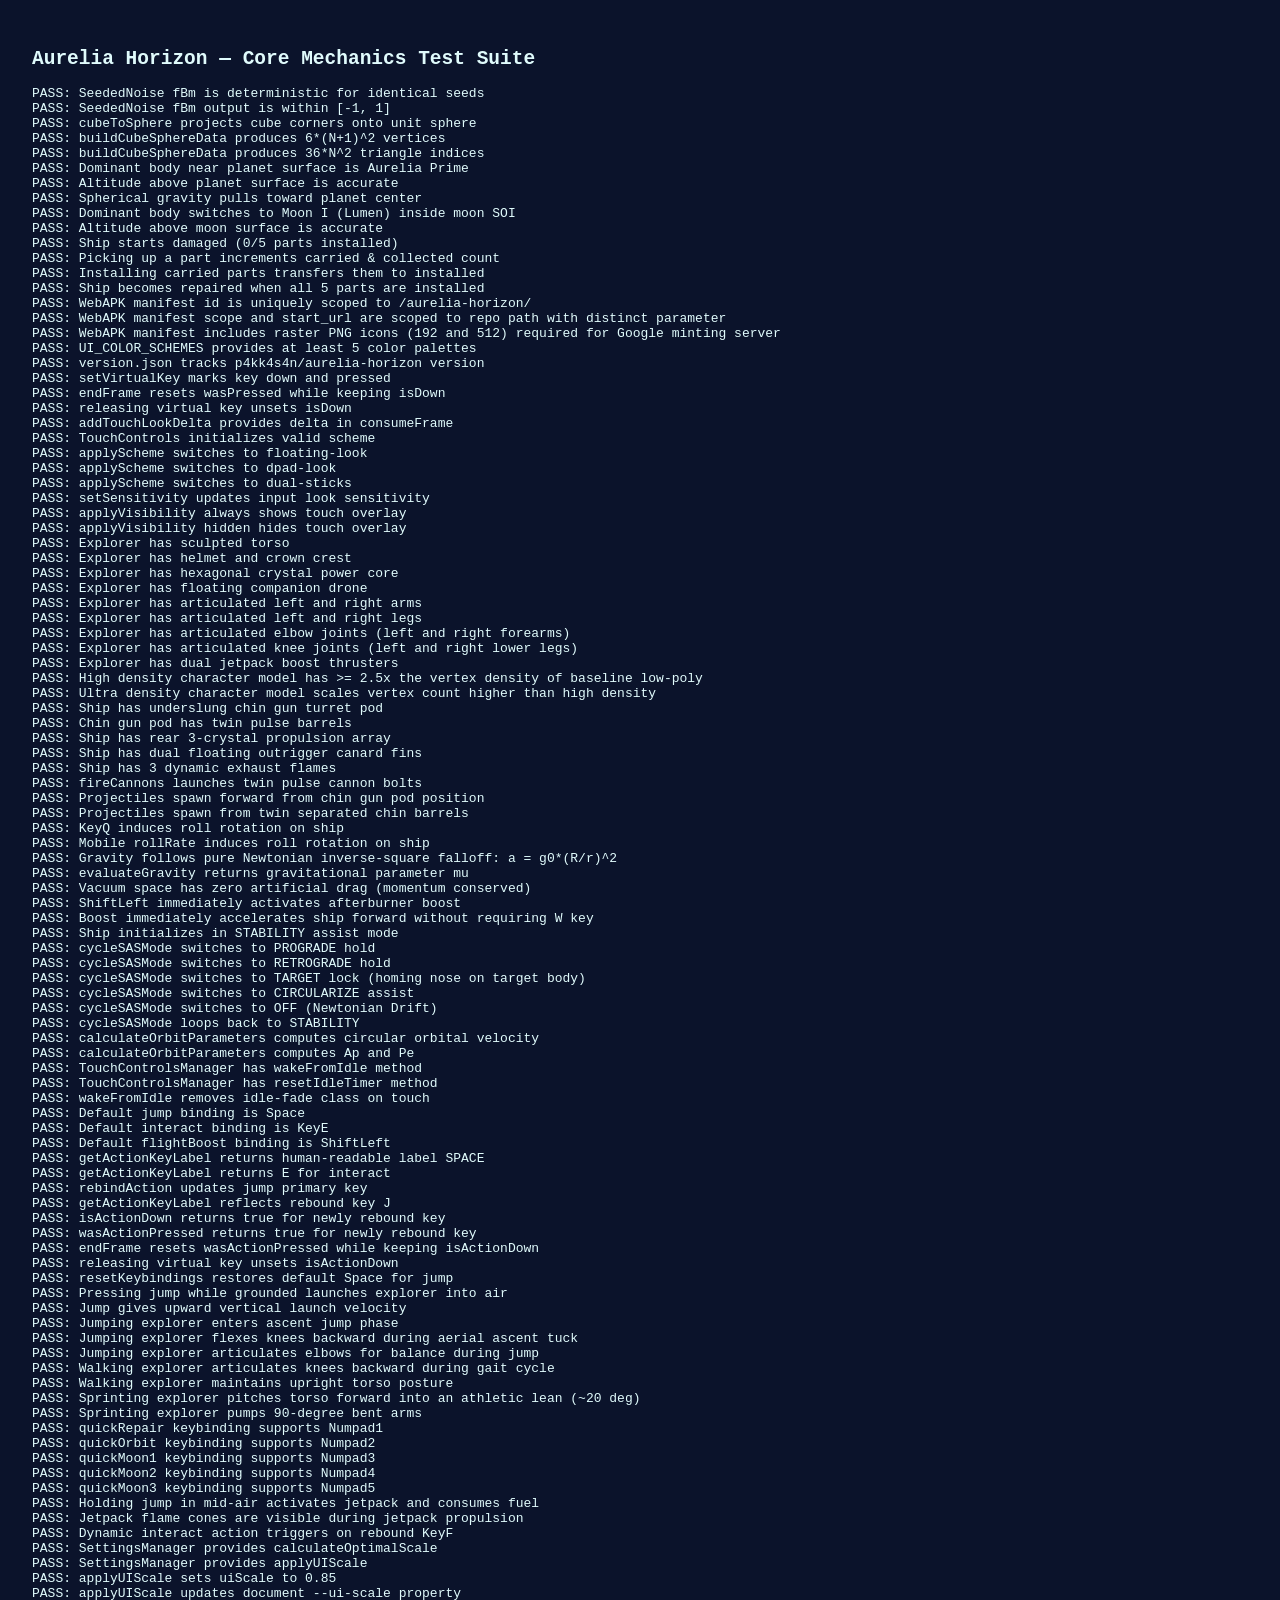
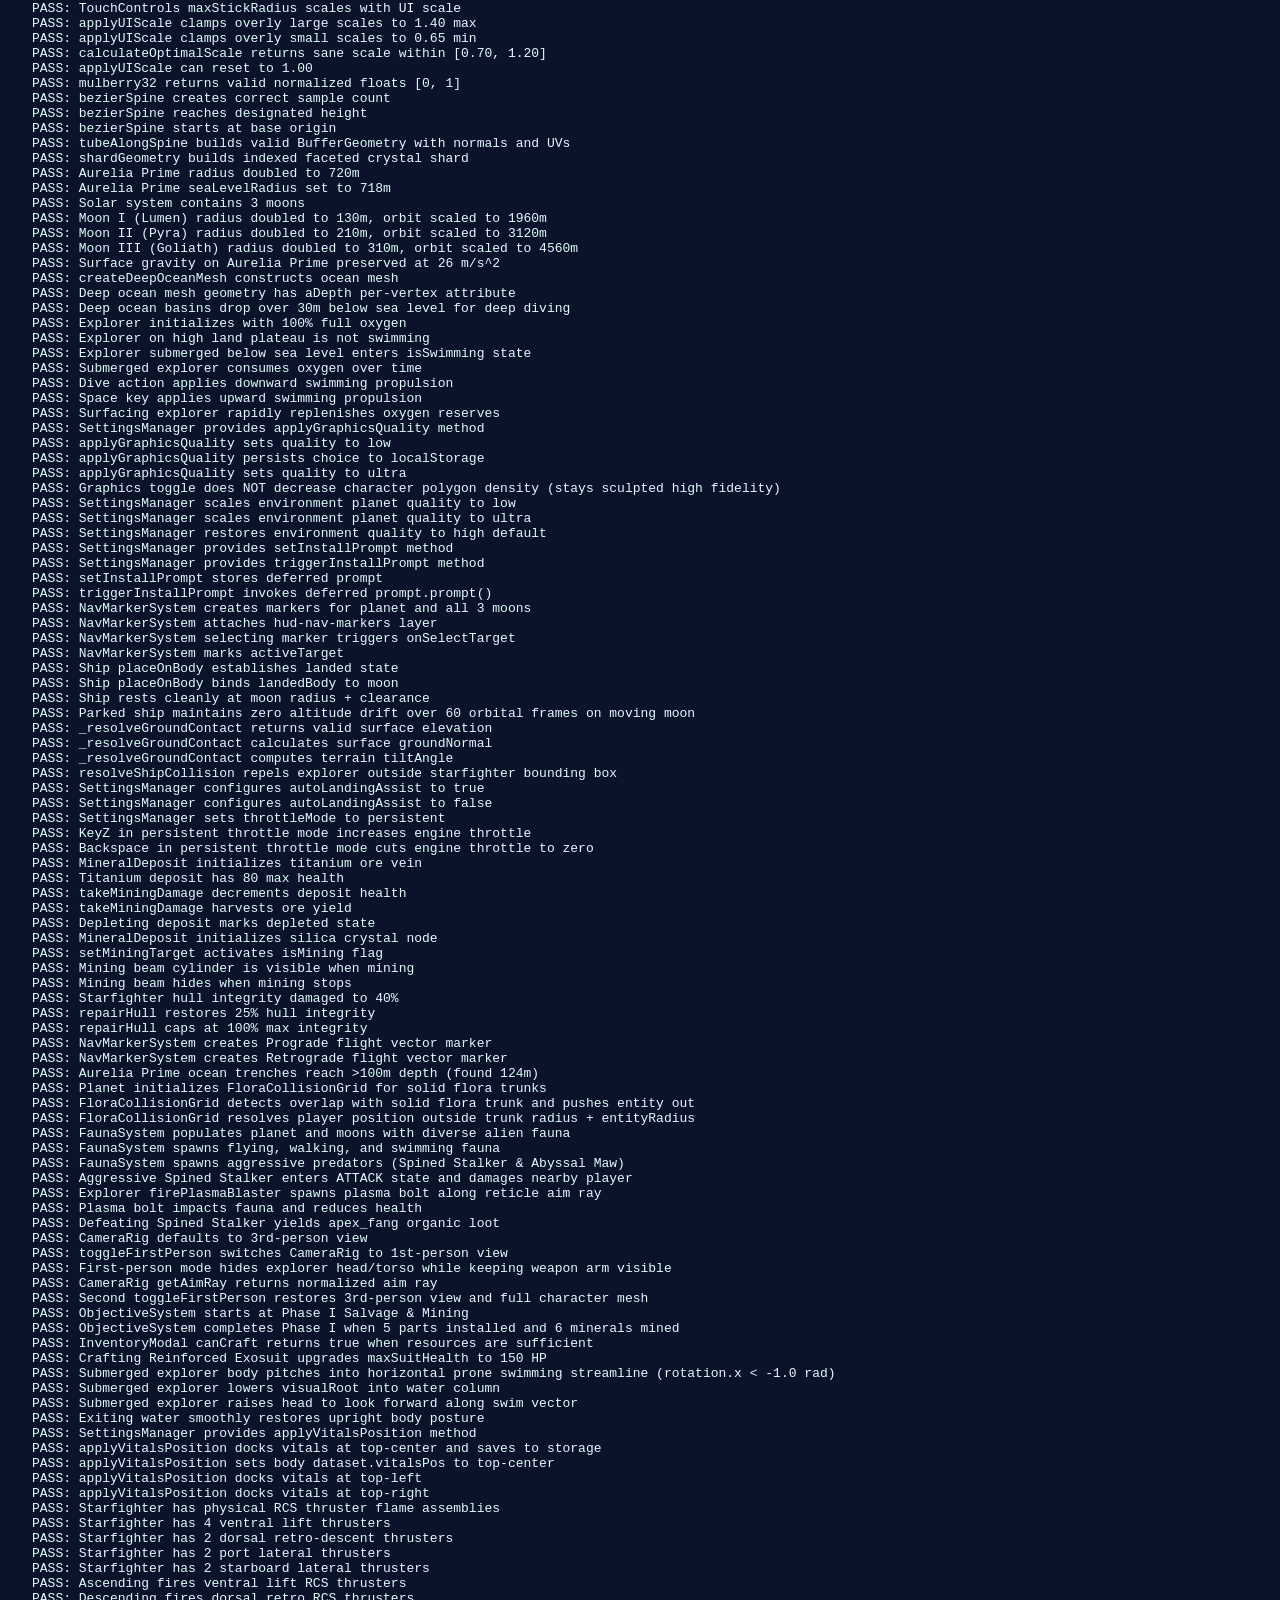
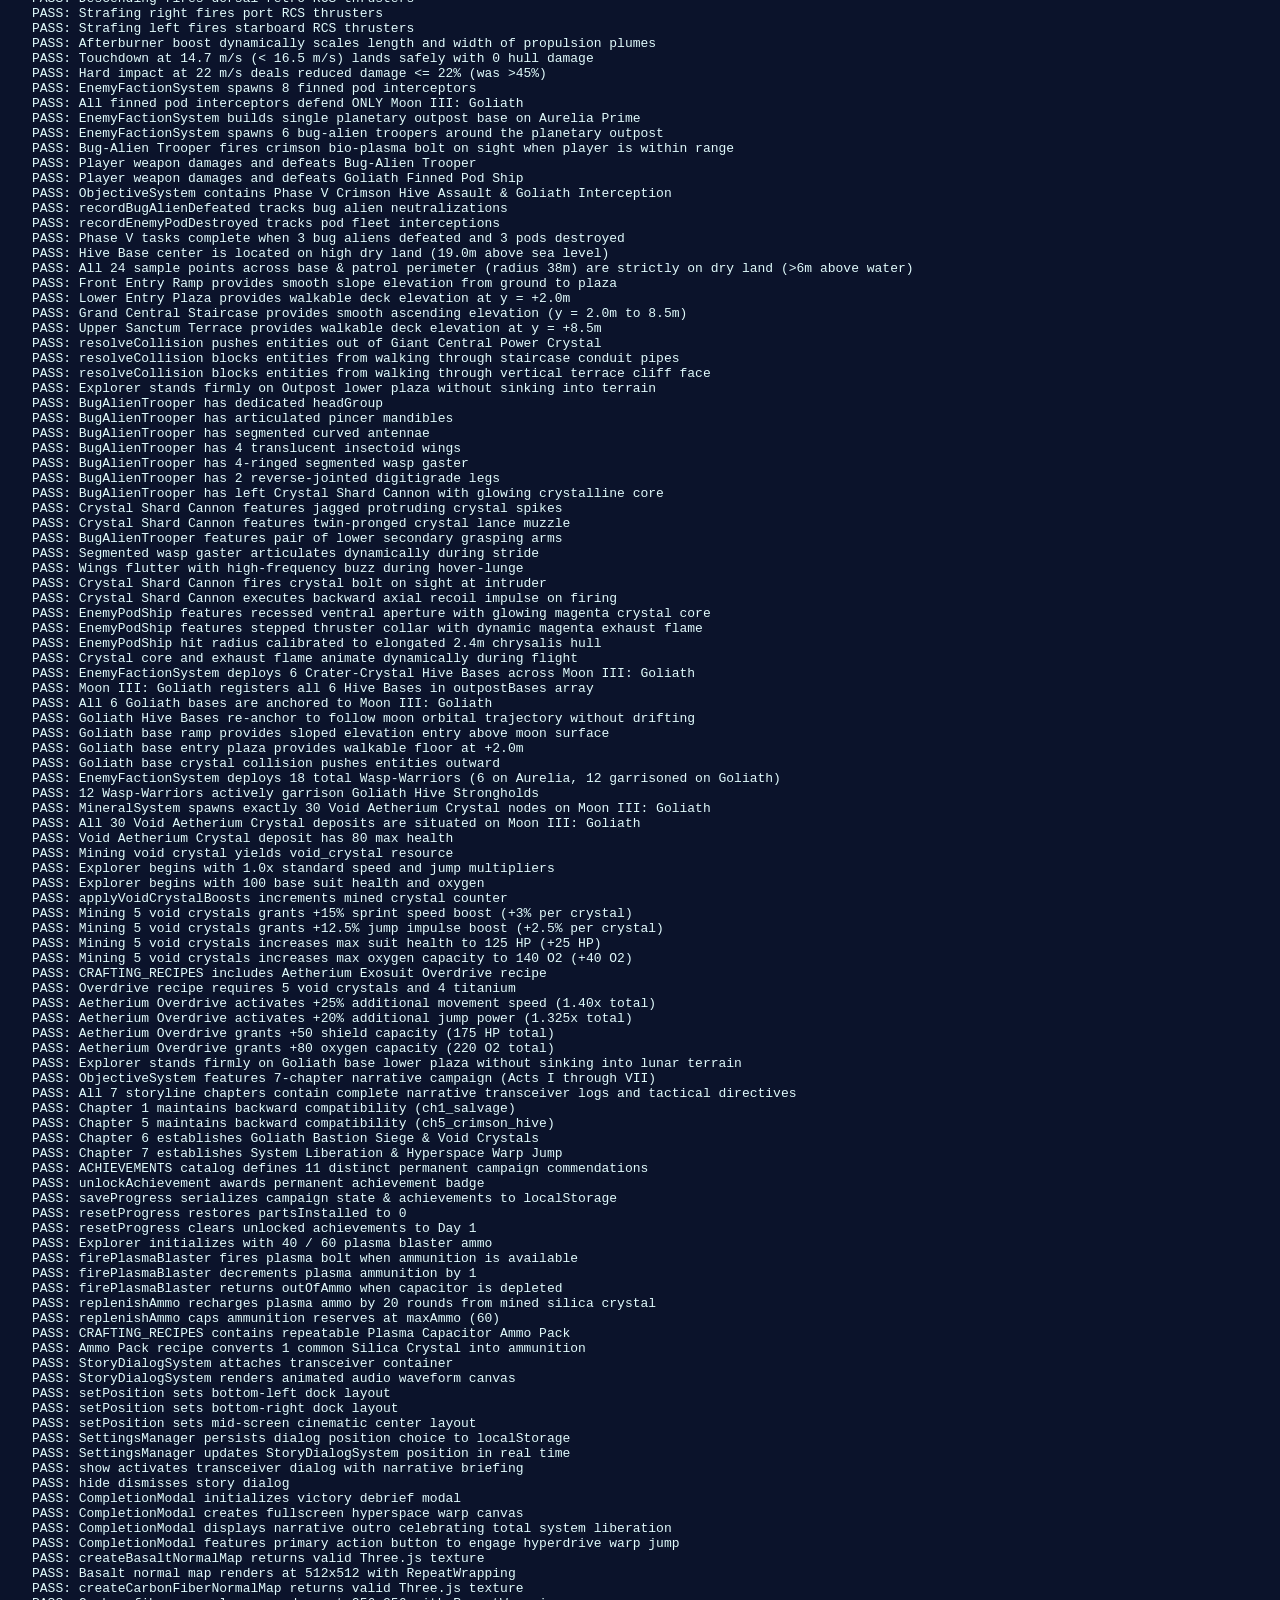
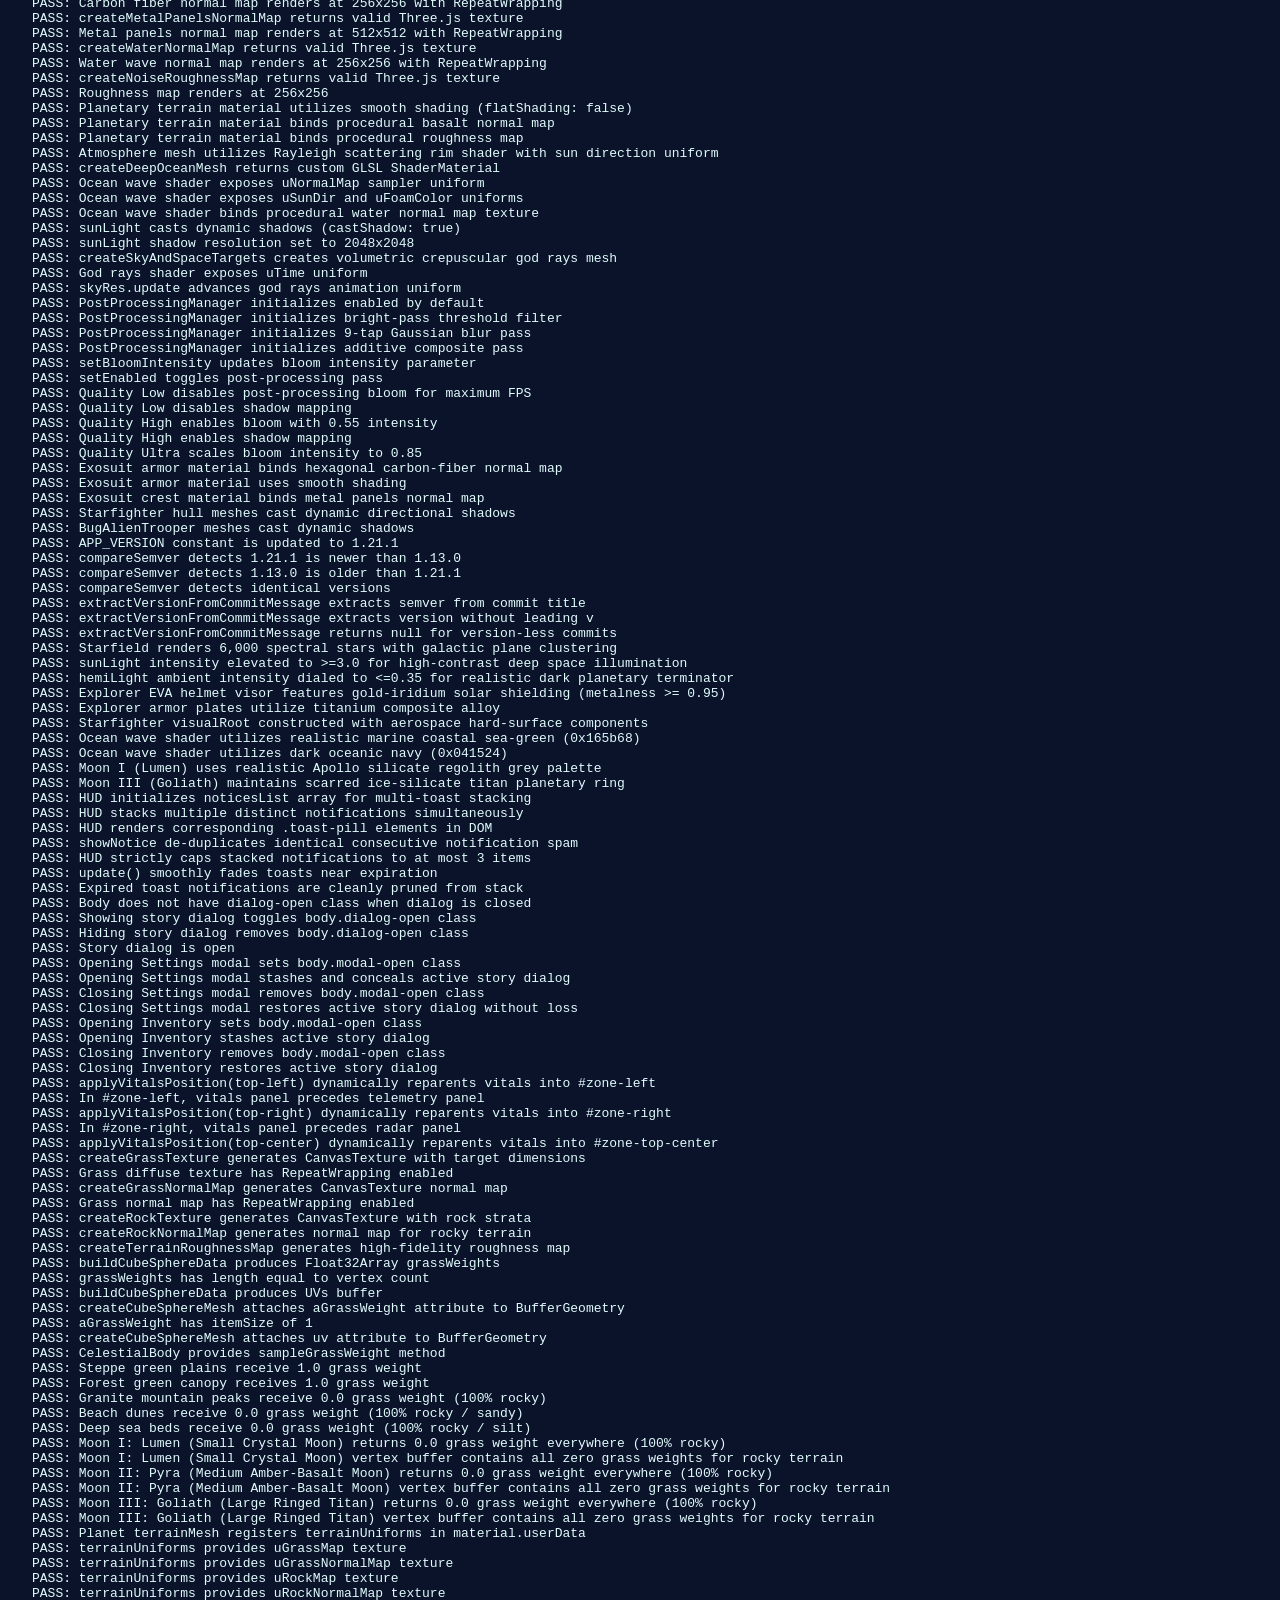
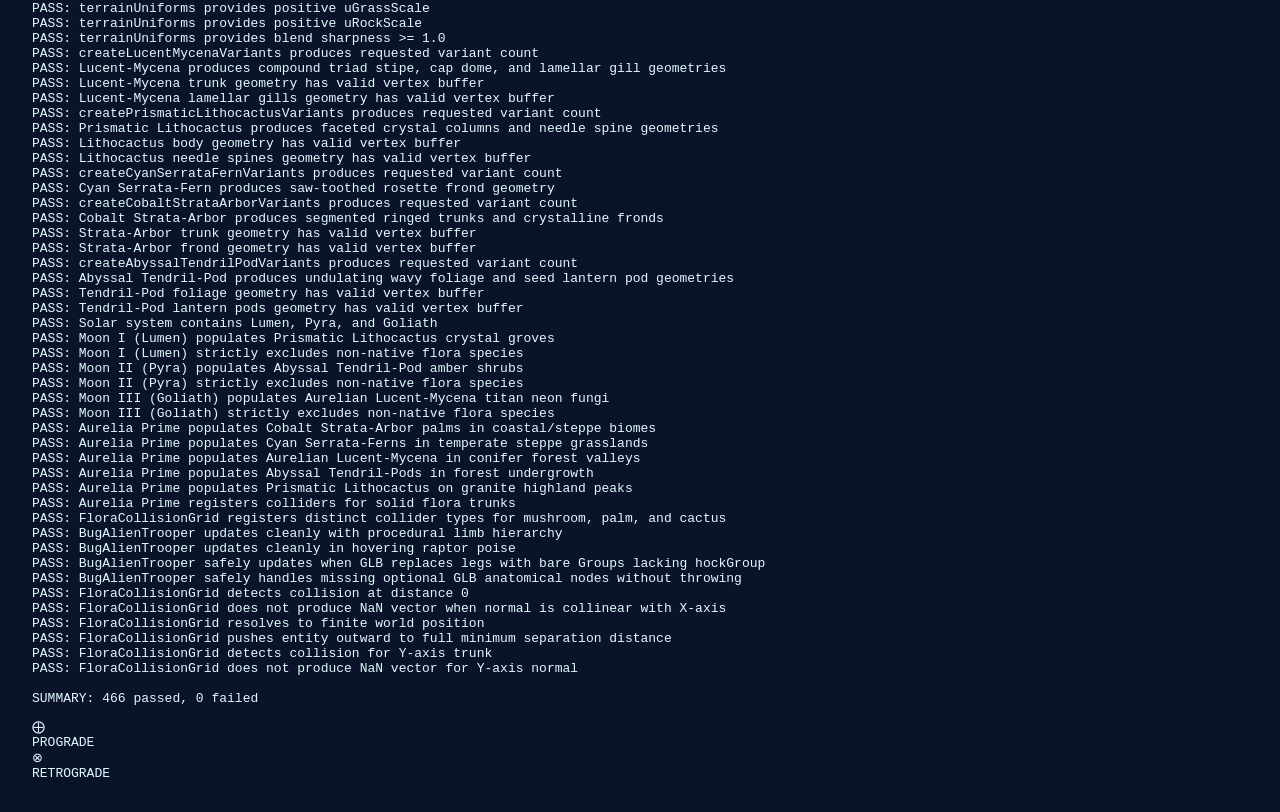
==== commit 7f00b7c4: "fix(controls): resolve fatal GLB animation loop crash and restore movement/button interaction (v1.21" ====
--- a/tests/index.html
+++ b/tests/index.html
@@ -1333,10 +1333,10 @@
 
     // 24. v1.18.0 Hard-Surface Space Sim Realism & GitHub Version Manager
     // 24A: Version Resolution & Semantic Versioning Utilities
-    assert(APP_VERSION === '1.21.0', 'APP_VERSION constant is updated to 1.21.0');
-    assert(compareSemver('1.21.0', '1.13.0') === 1, 'compareSemver detects 1.21.0 is newer than 1.13.0');
-    assert(compareSemver('1.13.0', '1.21.0') === -1, 'compareSemver detects 1.13.0 is older than 1.21.0');
-    assert(compareSemver('1.21.0', '1.21.0') === 0, 'compareSemver detects identical versions');
+    assert(APP_VERSION === '1.21.1', 'APP_VERSION constant is updated to 1.21.1');
+    assert(compareSemver('1.21.1', '1.13.0') === 1, 'compareSemver detects 1.21.1 is newer than 1.13.0');
+    assert(compareSemver('1.13.0', '1.21.1') === -1, 'compareSemver detects 1.13.0 is older than 1.21.1');
+    assert(compareSemver('1.21.1', '1.21.1') === 0, 'compareSemver detects identical versions');
     assert(extractVersionFromCommitMessage('feat: v1.18.0 Hard-Surface Realism') === '1.18.0', 'extractVersionFromCommitMessage extracts semver from commit title');
     assert(extractVersionFromCommitMessage('Release 1.17.2 bugfixes') === '1.17.2', 'extractVersionFromCommitMessage extracts version without leading v');
     assert(extractVersionFromCommitMessage('routine maintenance patch') === null, 'extractVersionFromCommitMessage returns null for version-less commits');
@@ -1630,6 +1630,103 @@
     const cactusCollider = system.planet.floraCollisionGrid.colliders.find(c => c.type === 'crystal');
     assert(Boolean(mycenaCollider && palmCollider && cactusCollider), 'FloraCollisionGrid registers distinct collider types for mushroom, palm, and cactus');
 
+    // 28. Kinematics Fault-Tolerance, Controls Resilience & Flora Collision Robustness (v1.21.1)
+    // 28A: BugAlienTrooper Kinematics & GLB Defensive Resilience
+    const testBug = new BugAlienTrooper('kinematics_resilience_trooper', system.planet, new THREE.Vector3(0, 1, 0), 0, 12.0);
+
+    // 1. Procedural walking stride update
+    let proceduralStrideThrew = false;
+    try {
+      testBug.isHovering = false;
+      testBug.update(0.016, new THREE.Vector3(0, 15, 0), null);
+    } catch (e) {
+      proceduralStrideThrew = true;
+    }
+    assert(proceduralStrideThrew === false, 'BugAlienTrooper updates cleanly with procedural limb hierarchy');
+
+    // 2. Procedural hover poise update
+    let proceduralHoverThrew = false;
+    try {
+      testBug.isHovering = true;
+      testBug.update(0.016, new THREE.Vector3(0, 15, 0), null);
+    } catch (e) {
+      proceduralHoverThrew = true;
+    }
+    assert(proceduralHoverThrew === false, 'BugAlienTrooper updates cleanly in hovering raptor poise');
+
+    // 3. GLB model substitution with bare Groups lacking userData.hockGroup (prevents game loop freeze)
+    const bareGlbLegL = new THREE.Group();
+    bareGlbLegL.name = 'legL';
+    const bareGlbLegR = new THREE.Group();
+    bareGlbLegR.name = 'legR';
+    testBug.leftLegGroup = bareGlbLegL;
+    testBug.rightLegGroup = bareGlbLegR;
+    testBug.leftLegGroup.userData = {}; // Bare userData without hockGroup
+    testBug.rightLegGroup.userData = {};
+
+    let glbBareLegsThrew = false;
+    try {
+      testBug.isHovering = false;
+      testBug.update(0.016, new THREE.Vector3(0, 15, 0), null);
+      testBug.isHovering = true;
+      testBug.update(0.016, new THREE.Vector3(0, 15, 0), null);
+    } catch (e) {
+      glbBareLegsThrew = true;
+    }
+    assert(glbBareLegsThrew === false, 'BugAlienTrooper safely updates when GLB replaces legs with bare Groups lacking hockGroup');
+
+    // 4. Missing optional anatomical nodes (null / undefined torso, cannonHousing, etc.)
+    testBug.torso = null;
+    testBug.abdomenGroup = null;
+    testBug.cannonHousing = null;
+    testBug.weaponArm = null;
+    testBug.rightArmGroup = null;
+    testBug.leftMandible = null;
+    testBug.rightMandible = null;
+    testBug.lowerLeftArm = null;
+    testBug.lowerRightArm = null;
+    testBug.leftAntenna = null;
+    testBug.rightAntenna = null;
+
+    let missingNodesThrew = false;
+    try {
+      testBug.update(0.016, new THREE.Vector3(0, 15, 0), null); // player in combat range
+      testBug.update(0.016, new THREE.Vector3(0, 500, 0), null); // patrol range
+    } catch (e) {
+      missingNodesThrew = true;
+    }
+    assert(missingNodesThrew === false, 'BugAlienTrooper safely handles missing optional GLB anatomical nodes without throwing');
+
+    // 28B: FloraCollisionGrid Orthogonal Collinear Normal & NaN Prevention
+    const collinearGrid = new FloraCollisionGrid(8);
+    collinearGrid.addCollider({
+      position: new THREE.Vector3(25, 0, 0),
+      normal: new THREE.Vector3(1, 0, 0), // Collinear with X-axis reference
+      radius: 1.2,
+      height: 4.0,
+      type: 'palm'
+    });
+    const testPos = new THREE.Vector3(25, 0, 0); // Exact overlap (dist == 0)
+    const colRes = collinearGrid.resolveCollision(testPos, 0.6);
+    assert(colRes === true, 'FloraCollisionGrid detects collision at distance 0');
+    assert(!Number.isNaN(testPos.x) && !Number.isNaN(testPos.y) && !Number.isNaN(testPos.z), 'FloraCollisionGrid does not produce NaN vector when normal is collinear with X-axis');
+    assert(Number.isFinite(testPos.x) && Number.isFinite(testPos.y) && Number.isFinite(testPos.z), 'FloraCollisionGrid resolves to finite world position');
+    assert(testPos.distanceTo(new THREE.Vector3(25, 0, 0)) >= 1.79, 'FloraCollisionGrid pushes entity outward to full minimum separation distance');
+
+    // 28C: FloraCollisionGrid Orthogonal Normal with Y-axis
+    const yCollinearGrid = new FloraCollisionGrid(8);
+    yCollinearGrid.addCollider({
+      position: new THREE.Vector3(0, 40, 0),
+      normal: new THREE.Vector3(0, 1, 0),
+      radius: 0.8,
+      height: 3.0,
+      type: 'mushroom'
+    });
+    const yTestPos = new THREE.Vector3(0, 40, 0);
+    const yColRes = yCollinearGrid.resolveCollision(yTestPos, 0.5);
+    assert(yColRes === true, 'FloraCollisionGrid detects collision for Y-axis trunk');
+    assert(!Number.isNaN(yTestPos.x) && !Number.isNaN(yTestPos.y) && !Number.isNaN(yTestPos.z), 'FloraCollisionGrid does not produce NaN vector for Y-axis normal');
+
     const summary = `SUMMARY: ${passed} passed, ${failed} failed`;
     logs.push('', summary);
     document.getElementById('test-output').textContent = logs.join('\n');
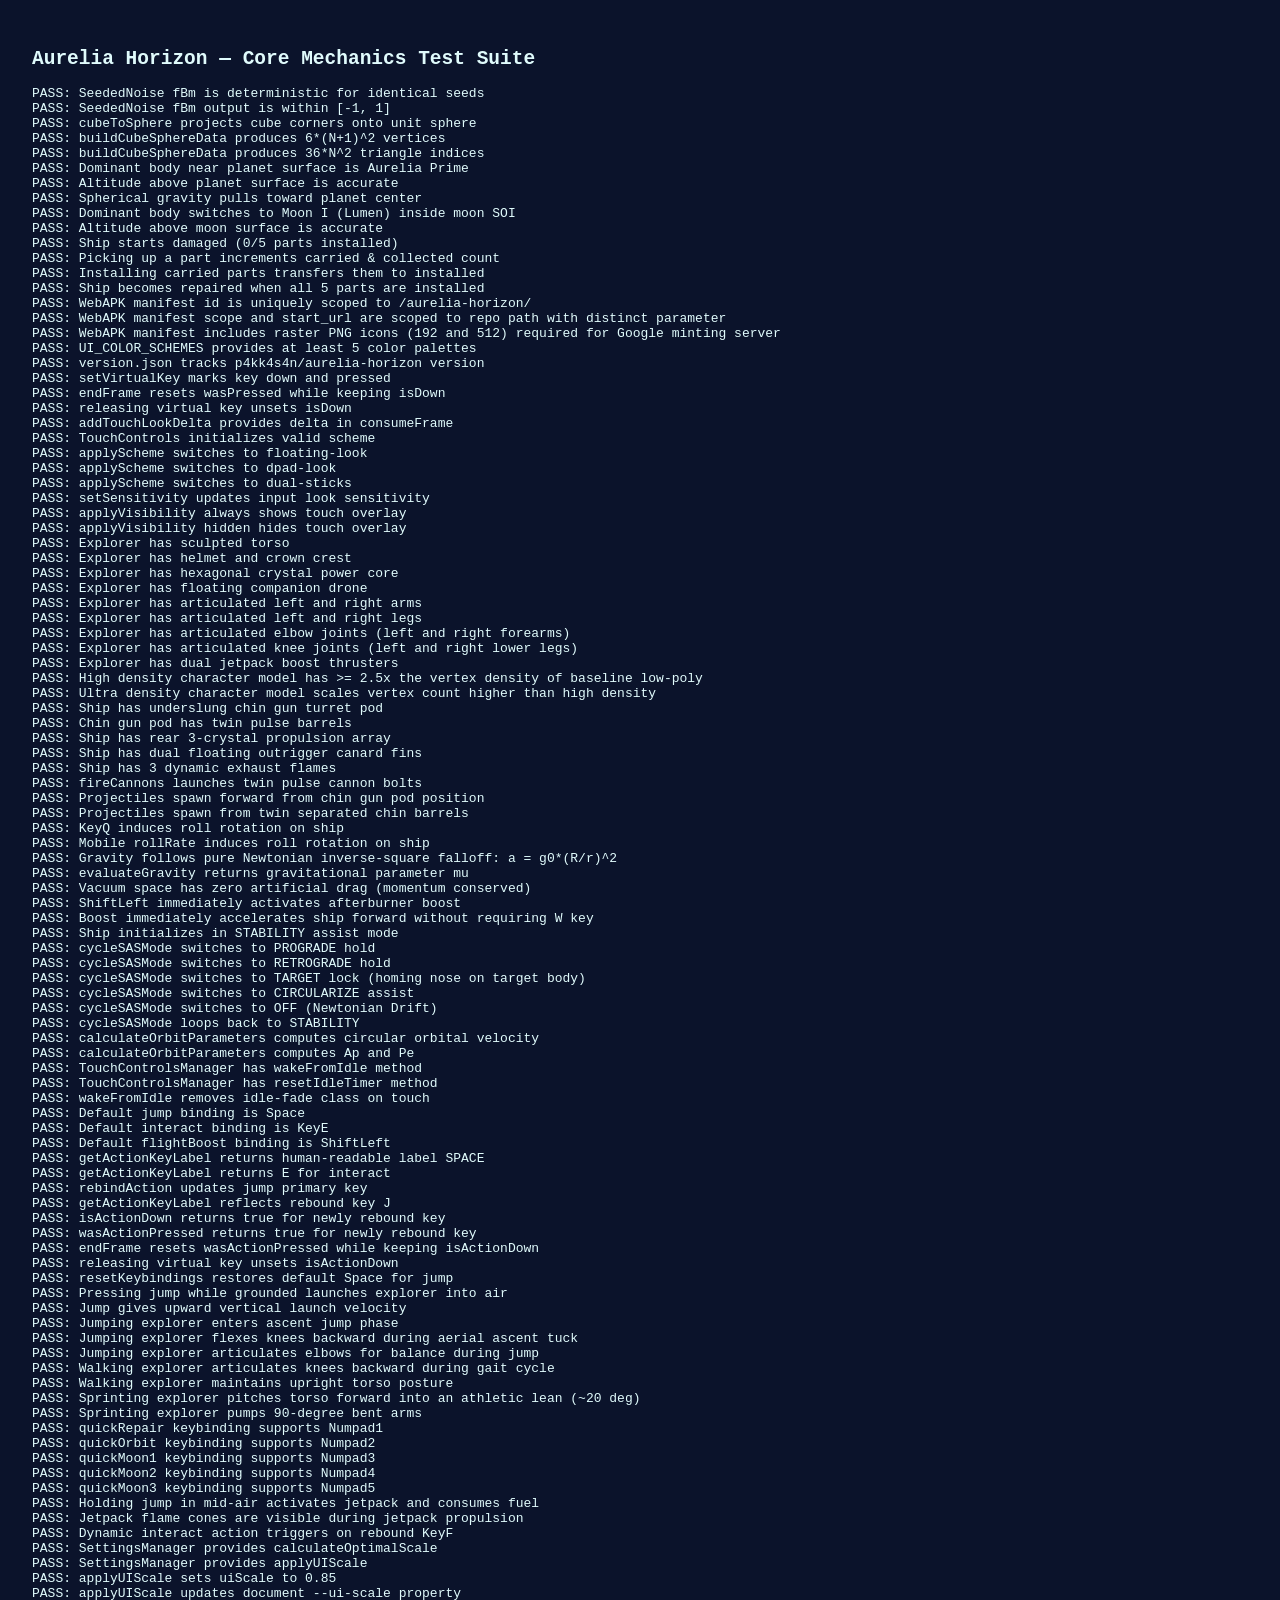
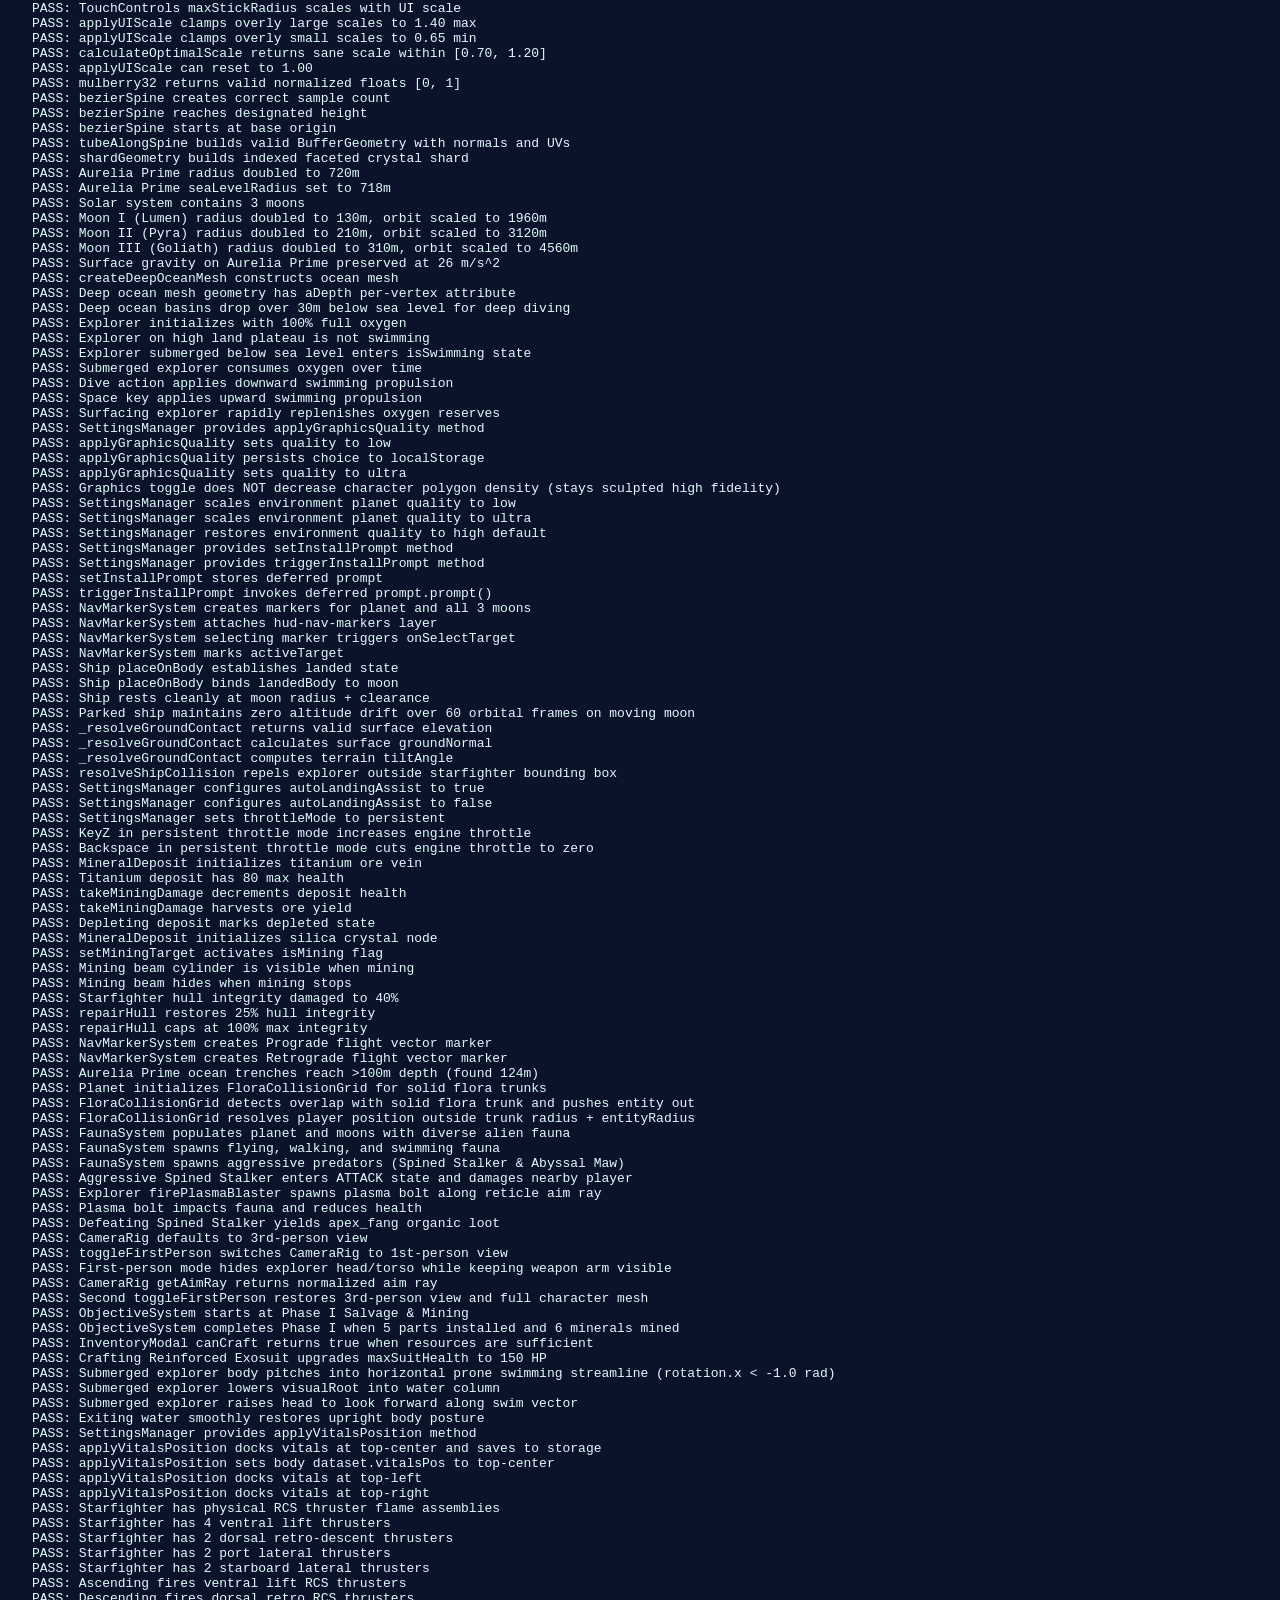
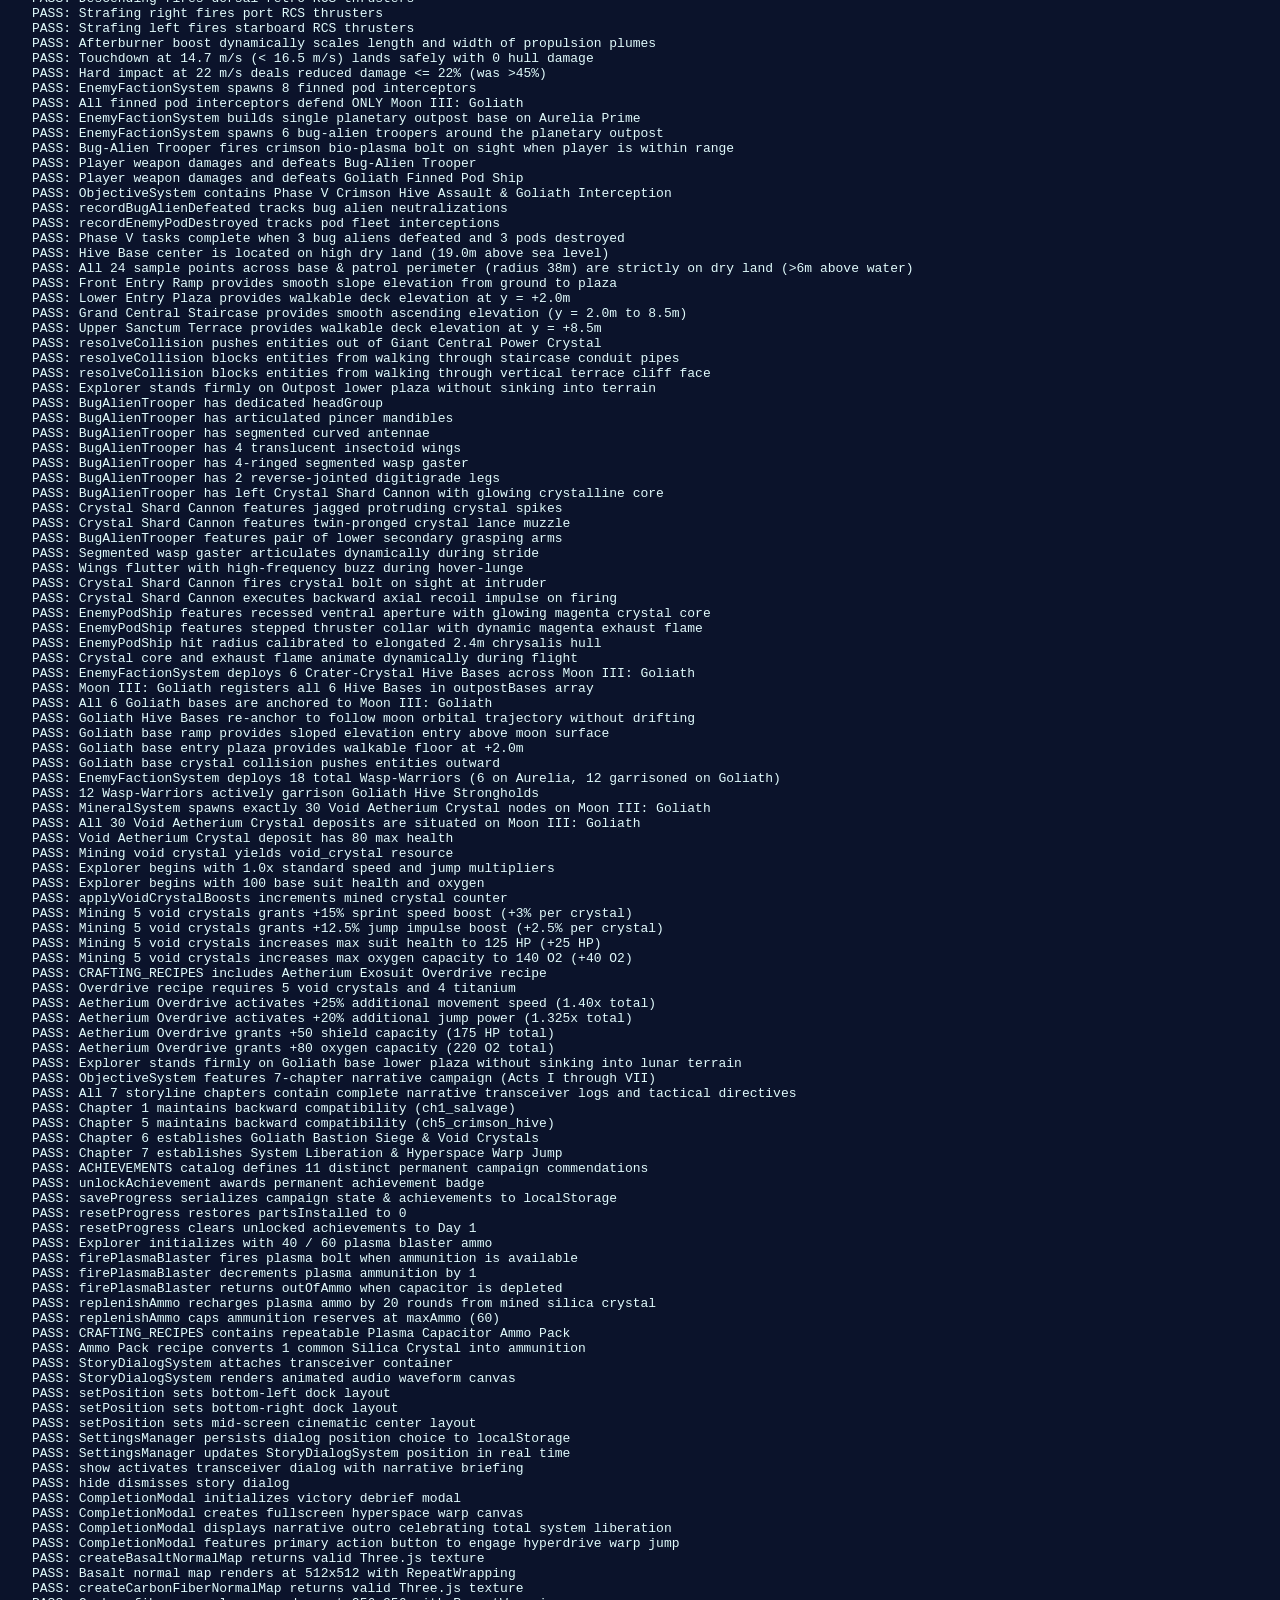
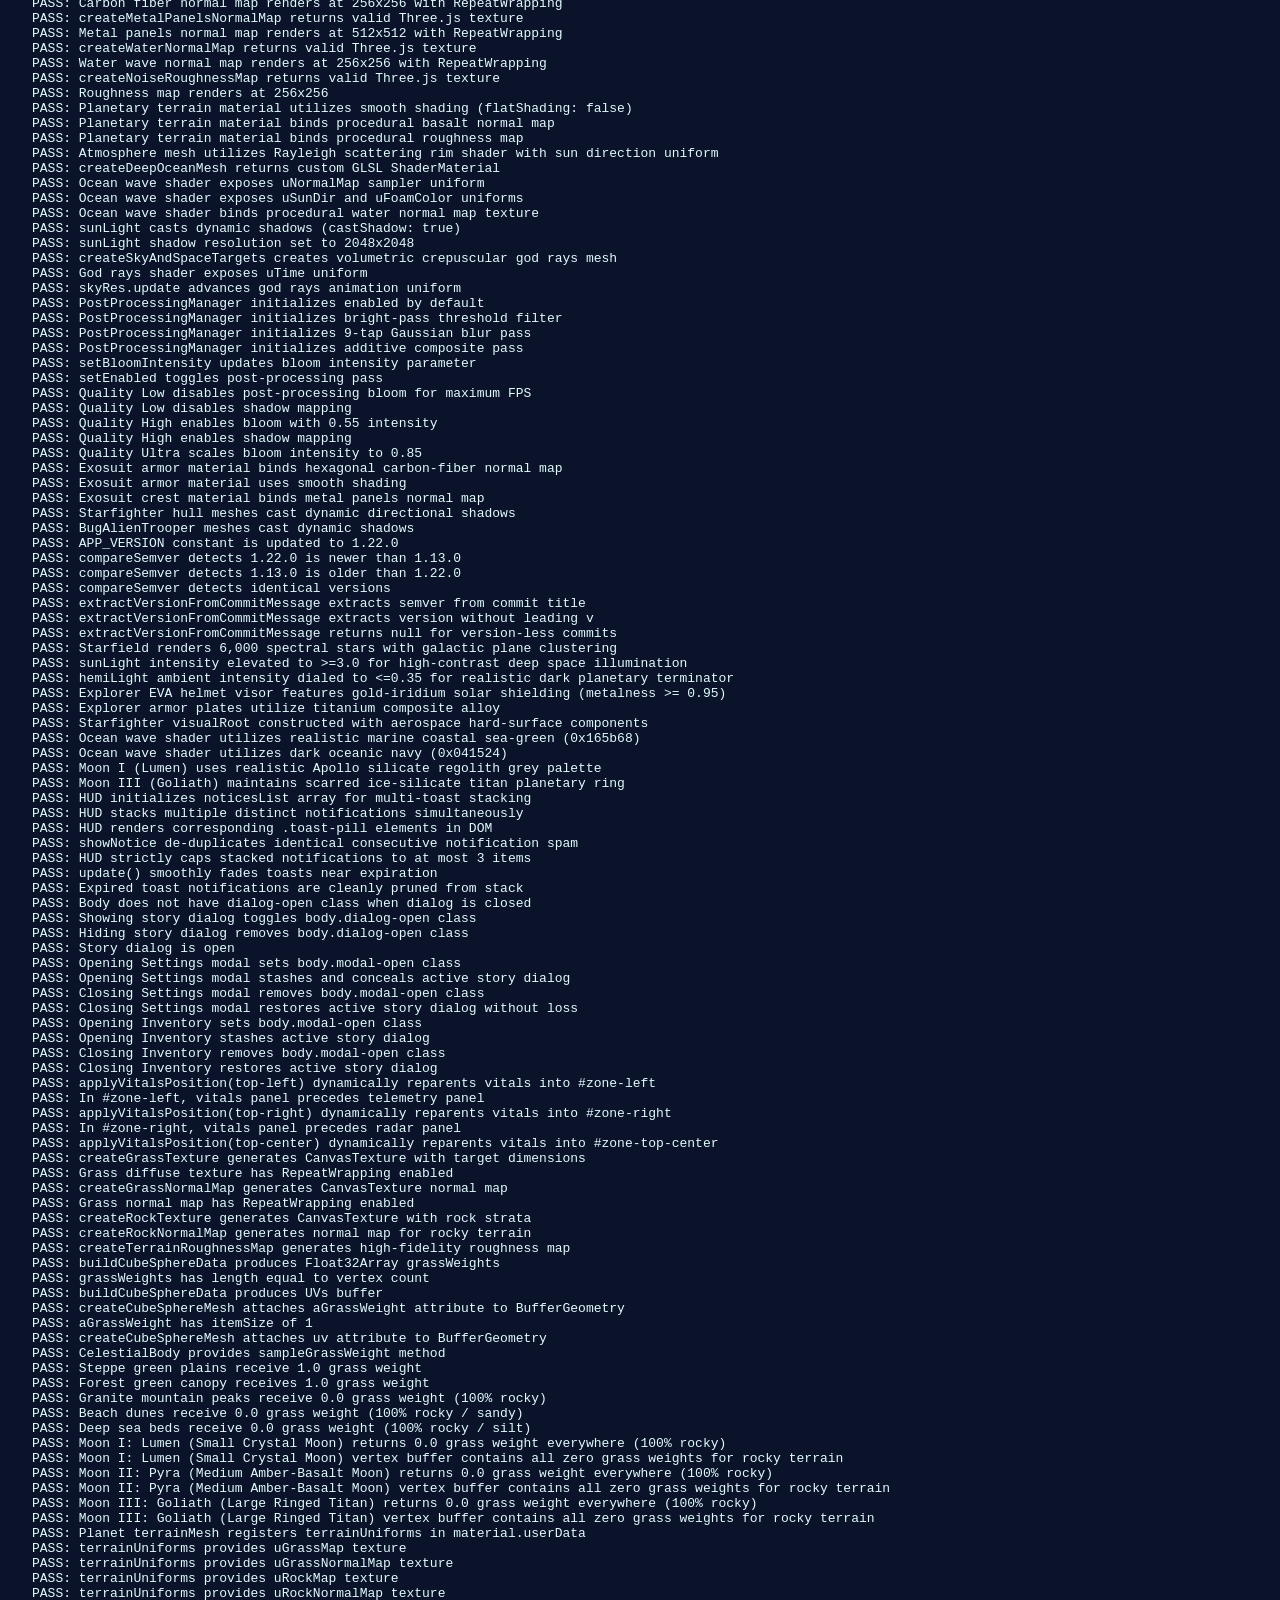
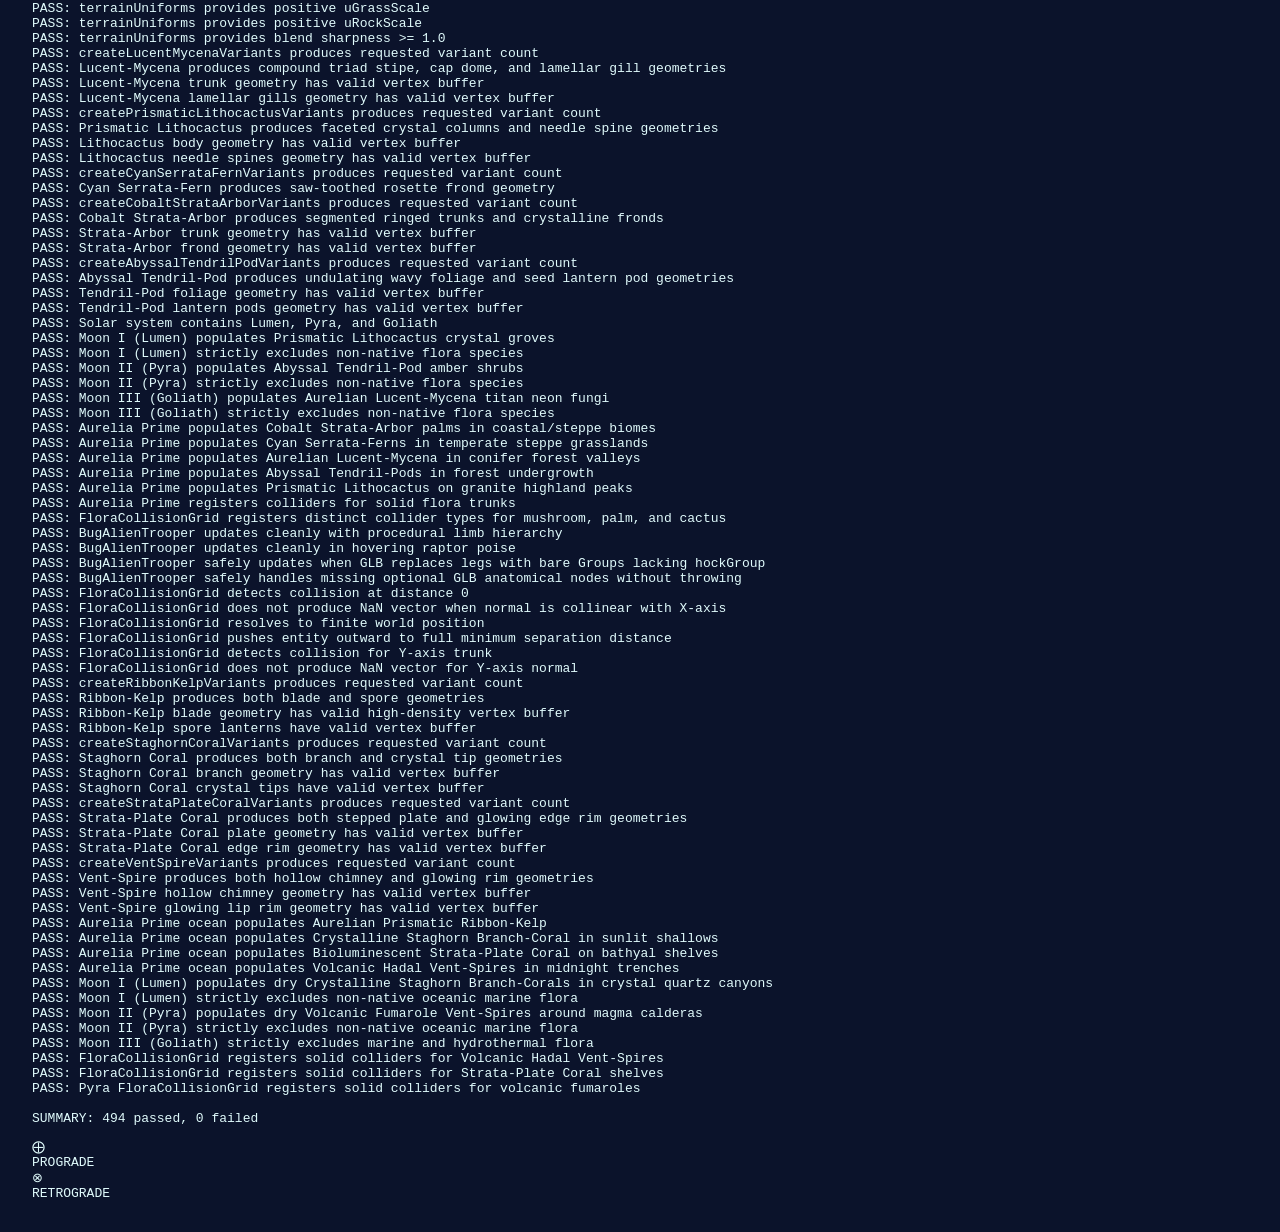
==== commit f6b85aeb: "feat(flora): overhaul underwater xenobotany and dry lunar counterparts (v1.22.0)" ====
--- a/tests/index.html
+++ b/tests/index.html
@@ -52,7 +52,11 @@
       createPrismaticLithocactusVariants,
       createCyanSerrataFernVariants,
       createCobaltStrataArborVariants,
-      createAbyssalTendrilPodVariants
+      createAbyssalTendrilPodVariants,
+      createRibbonKelpVariants,
+      createStaghornCoralVariants,
+      createStrataPlateCoralVariants,
+      createVentSpireVariants
     } from '../src/world/decor.js';
     import { FAUNA_SPECIES, FaunaEntity, FaunaSystem } from '../src/world/fauna.js';
     import { CameraRig } from '../src/player/cameraRig.js';
@@ -1333,10 +1337,10 @@
 
     // 24. v1.18.0 Hard-Surface Space Sim Realism & GitHub Version Manager
     // 24A: Version Resolution & Semantic Versioning Utilities
-    assert(APP_VERSION === '1.21.1', 'APP_VERSION constant is updated to 1.21.1');
-    assert(compareSemver('1.21.1', '1.13.0') === 1, 'compareSemver detects 1.21.1 is newer than 1.13.0');
-    assert(compareSemver('1.13.0', '1.21.1') === -1, 'compareSemver detects 1.13.0 is older than 1.21.1');
-    assert(compareSemver('1.21.1', '1.21.1') === 0, 'compareSemver detects identical versions');
+    assert(APP_VERSION === '1.22.0', 'APP_VERSION constant is updated to 1.22.0');
+    assert(compareSemver('1.22.0', '1.13.0') === 1, 'compareSemver detects 1.22.0 is newer than 1.13.0');
+    assert(compareSemver('1.13.0', '1.22.0') === -1, 'compareSemver detects 1.13.0 is older than 1.22.0');
+    assert(compareSemver('1.22.0', '1.22.0') === 0, 'compareSemver detects identical versions');
     assert(extractVersionFromCommitMessage('feat: v1.18.0 Hard-Surface Realism') === '1.18.0', 'extractVersionFromCommitMessage extracts semver from commit title');
     assert(extractVersionFromCommitMessage('Release 1.17.2 bugfixes') === '1.17.2', 'extractVersionFromCommitMessage extracts version without leading v');
     assert(extractVersionFromCommitMessage('routine maintenance patch') === null, 'extractVersionFromCommitMessage returns null for version-less commits');
@@ -1727,6 +1731,93 @@
     assert(yColRes === true, 'FloraCollisionGrid detects collision for Y-axis trunk');
     assert(!Number.isNaN(yTestPos.x) && !Number.isNaN(yTestPos.y) && !Number.isNaN(yTestPos.z), 'FloraCollisionGrid does not produce NaN vector for Y-axis normal');
 
+    // 29. High-Fidelity Xenobotanical Marine Flora & Oceanic Bathymetry (v1.22.0)
+    // 29A: Geometry Generation for All 4 Marine & Counterpart Species
+    const rkVariants = createRibbonKelpVariants(3);
+    assert(rkVariants.length === 3, 'createRibbonKelpVariants produces requested variant count');
+    assert(Boolean(rkVariants[0].bladeGeo && rkVariants[0].sporeGeo), 'Ribbon-Kelp produces both blade and spore geometries');
+    assert(rkVariants[0].bladeGeo.attributes.position.count > 50, 'Ribbon-Kelp blade geometry has valid high-density vertex buffer');
+    assert(rkVariants[0].sporeGeo.attributes.position.count > 10, 'Ribbon-Kelp spore lanterns have valid vertex buffer');
+
+    const stgVariants = createStaghornCoralVariants(3);
+    assert(stgVariants.length === 3, 'createStaghornCoralVariants produces requested variant count');
+    assert(Boolean(stgVariants[0].branchGeo && stgVariants[0].tipGeo), 'Staghorn Coral produces both branch and crystal tip geometries');
+    assert(stgVariants[0].branchGeo.attributes.position.count > 60, 'Staghorn Coral branch geometry has valid vertex buffer');
+    assert(stgVariants[0].tipGeo.attributes.position.count > 20, 'Staghorn Coral crystal tips have valid vertex buffer');
+
+    const spVariants = createStrataPlateCoralVariants(3);
+    assert(spVariants.length === 3, 'createStrataPlateCoralVariants produces requested variant count');
+    assert(Boolean(spVariants[0].plateGeo && spVariants[0].edgeGeo), 'Strata-Plate Coral produces both stepped plate and glowing edge rim geometries');
+    assert(spVariants[0].plateGeo.attributes.position.count > 80, 'Strata-Plate Coral plate geometry has valid vertex buffer');
+    assert(spVariants[0].edgeGeo.attributes.position.count > 40, 'Strata-Plate Coral edge rim geometry has valid vertex buffer');
+
+    const vsVariants = createVentSpireVariants(3);
+    assert(vsVariants.length === 3, 'createVentSpireVariants produces requested variant count');
+    assert(Boolean(vsVariants[0].chimneyGeo && vsVariants[0].rimGeo), 'Vent-Spire produces both hollow chimney and glowing rim geometries');
+    assert(vsVariants[0].chimneyGeo.attributes.position.count > 100, 'Vent-Spire hollow chimney geometry has valid vertex buffer');
+    assert(vsVariants[0].rimGeo.attributes.position.count > 20, 'Vent-Spire glowing lip rim geometry has valid vertex buffer');
+
+    // 29B: Aurelia Prime Oceanic Bathymetric Zoning
+    let planetHasRibbonKelp = false;
+    let planetHasStaghorn = false;
+    let planetHasStrataPlate = false;
+    let planetHasVentSpire = false;
+
+    system.planet.decor.group.children.forEach(c => {
+      if (c.material === system.planet.decor.ribbonKelpMat?.blade && c.count > 0) planetHasRibbonKelp = true;
+      if (c.material === system.planet.decor.staghornMat?.branch && c.count > 0) planetHasStaghorn = true;
+      if (c.material === system.planet.decor.strataPlateMat?.body && c.count > 0) planetHasStrataPlate = true;
+      if (c.material === system.planet.decor.ventSpireMat?.chimney && c.count > 0) planetHasVentSpire = true;
+    });
+
+    assert(planetHasRibbonKelp === true, 'Aurelia Prime ocean populates Aurelian Prismatic Ribbon-Kelp');
+    assert(planetHasStaghorn === true, 'Aurelia Prime ocean populates Crystalline Staghorn Branch-Coral in sunlit shallows');
+    assert(planetHasStrataPlate === true, 'Aurelia Prime ocean populates Bioluminescent Strata-Plate Coral on bathyal shelves');
+    assert(planetHasVentSpire === true, 'Aurelia Prime ocean populates Volcanic Hadal Vent-Spires in midnight trenches');
+
+    // 29C: Dry Lunar Counterparts (Lumen & Pyra)
+    let lumenHasStaghorn = false;
+    let lumenHasOtherMarine = false;
+    lumenMoon.decor.group.children.forEach(c => {
+      if (c.material === lumenMoon.decor.lumenStaghornMat?.branch && c.count > 0) lumenHasStaghorn = true;
+      if (c.material === system.planet.decor.ribbonKelpMat?.blade || c.material === system.planet.decor.ventSpireMat?.chimney) {
+        if (c.count > 0) lumenHasOtherMarine = true;
+      }
+    });
+    assert(lumenHasStaghorn === true, 'Moon I (Lumen) populates dry Crystalline Staghorn Branch-Corals in crystal quartz canyons');
+    assert(lumenHasOtherMarine === false, 'Moon I (Lumen) strictly excludes non-native oceanic marine flora');
+
+    let pyraHasVentSpire = false;
+    let pyraHasOtherMarine = false;
+    pyraMoon.decor.group.children.forEach(c => {
+      if (c.material === pyraMoon.decor.pyraVentMat?.chimney && c.count > 0) pyraHasVentSpire = true;
+      if (c.material === system.planet.decor.ribbonKelpMat?.blade || c.material === system.planet.decor.strataPlateMat?.body) {
+        if (c.count > 0) pyraHasOtherMarine = true;
+      }
+    });
+    assert(pyraHasVentSpire === true, 'Moon II (Pyra) populates dry Volcanic Fumarole Vent-Spires around magma calderas');
+    assert(pyraHasOtherMarine === false, 'Moon II (Pyra) strictly excludes non-native oceanic marine flora');
+
+    let goliathHasMarine = false;
+    goliathMoon.decor.group.children.forEach(c => {
+      if (c.material === system.planet.decor.ribbonKelpMat?.blade ||
+          c.material === system.planet.decor.staghornMat?.branch ||
+          c.material === system.planet.decor.strataPlateMat?.body ||
+          c.material === system.planet.decor.ventSpireMat?.chimney) {
+        if (c.count > 0) goliathHasMarine = true;
+      }
+    });
+    assert(goliathHasMarine === false, 'Moon III (Goliath) strictly excludes marine and hydrothermal flora');
+
+    // 29D: Marine & Fumarole Collision Grid Registration
+    const ventCollider = system.planet.floraCollisionGrid.colliders.find(c => c.type === 'vent');
+    const plateCollider = system.planet.floraCollisionGrid.colliders.find(c => c.type === 'plate');
+    assert(Boolean(ventCollider), 'FloraCollisionGrid registers solid colliders for Volcanic Hadal Vent-Spires');
+    assert(Boolean(plateCollider), 'FloraCollisionGrid registers solid colliders for Strata-Plate Coral shelves');
+
+    const pyraVentCollider = pyraMoon.floraCollisionGrid.colliders.find(c => c.type === 'vent');
+    assert(Boolean(pyraVentCollider), 'Pyra FloraCollisionGrid registers solid colliders for volcanic fumaroles');
+
     const summary = `SUMMARY: ${passed} passed, ${failed} failed`;
     logs.push('', summary);
     document.getElementById('test-output').textContent = logs.join('\n');
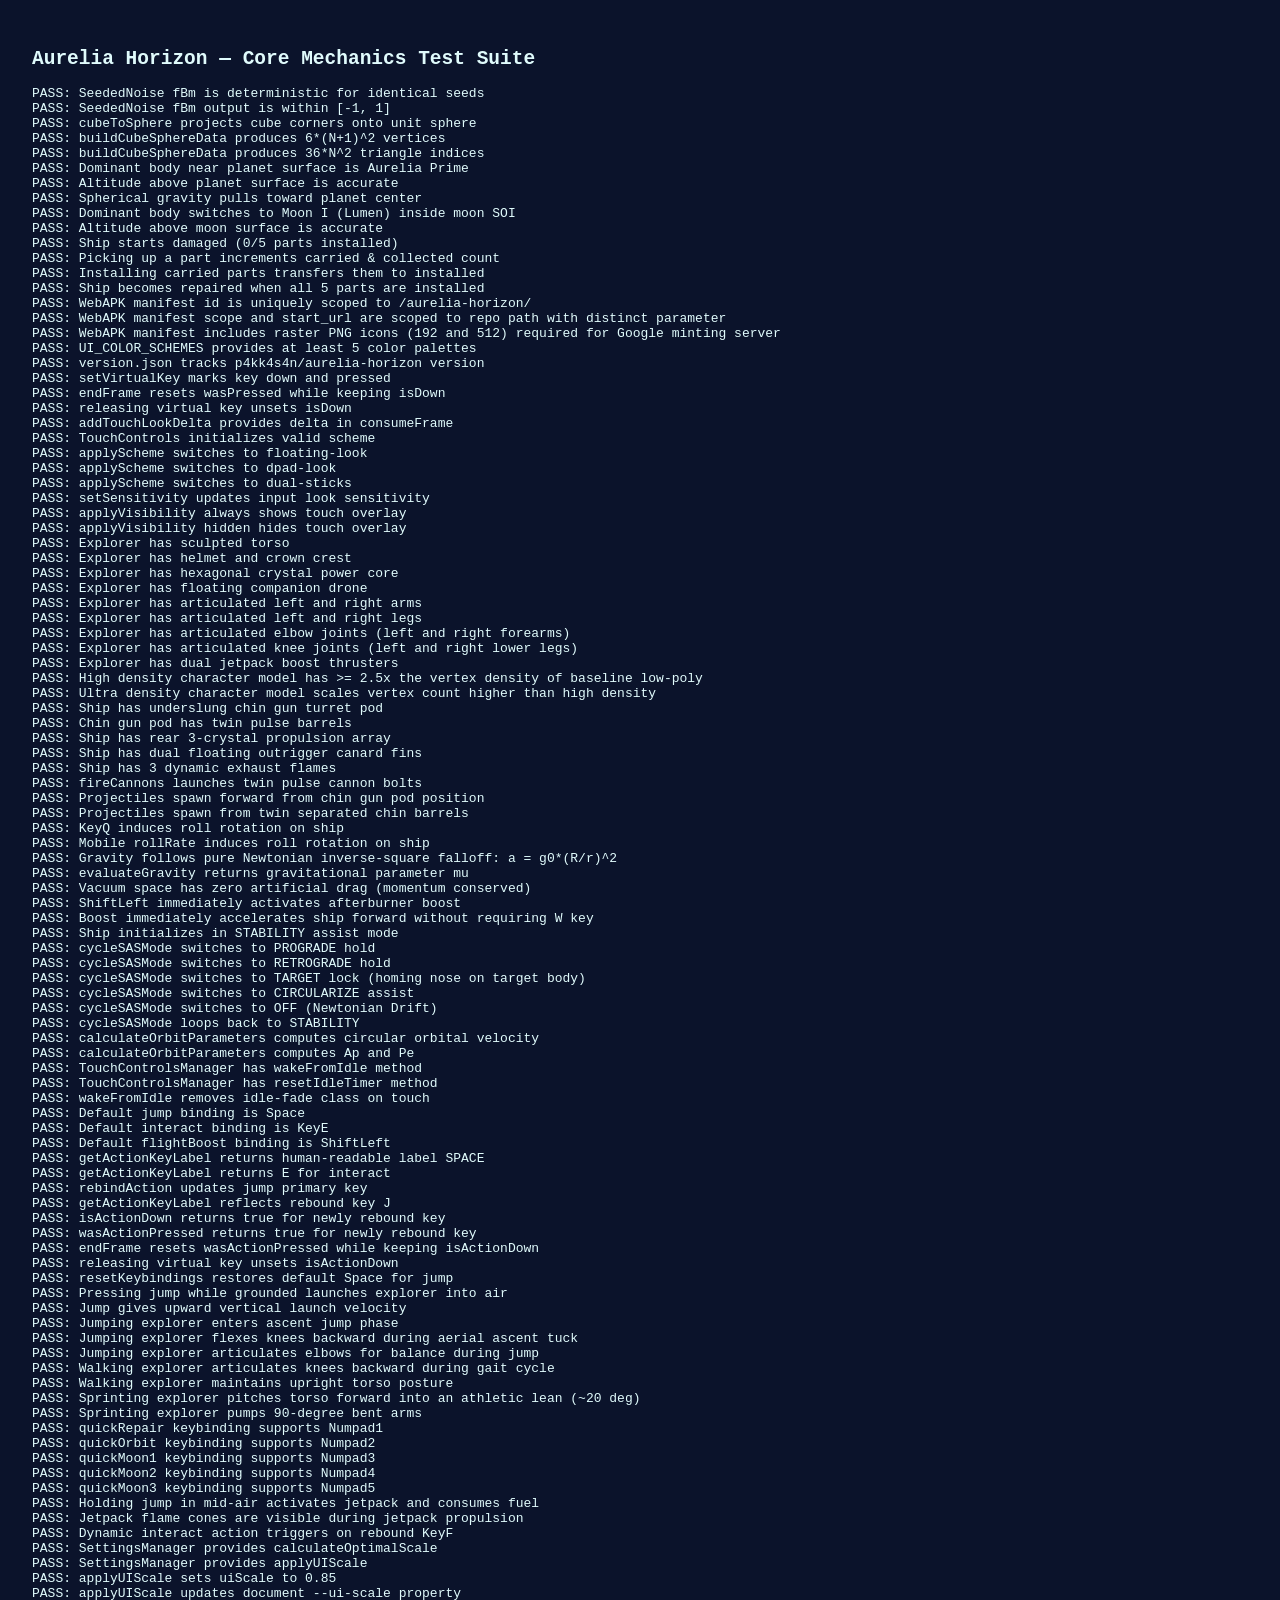
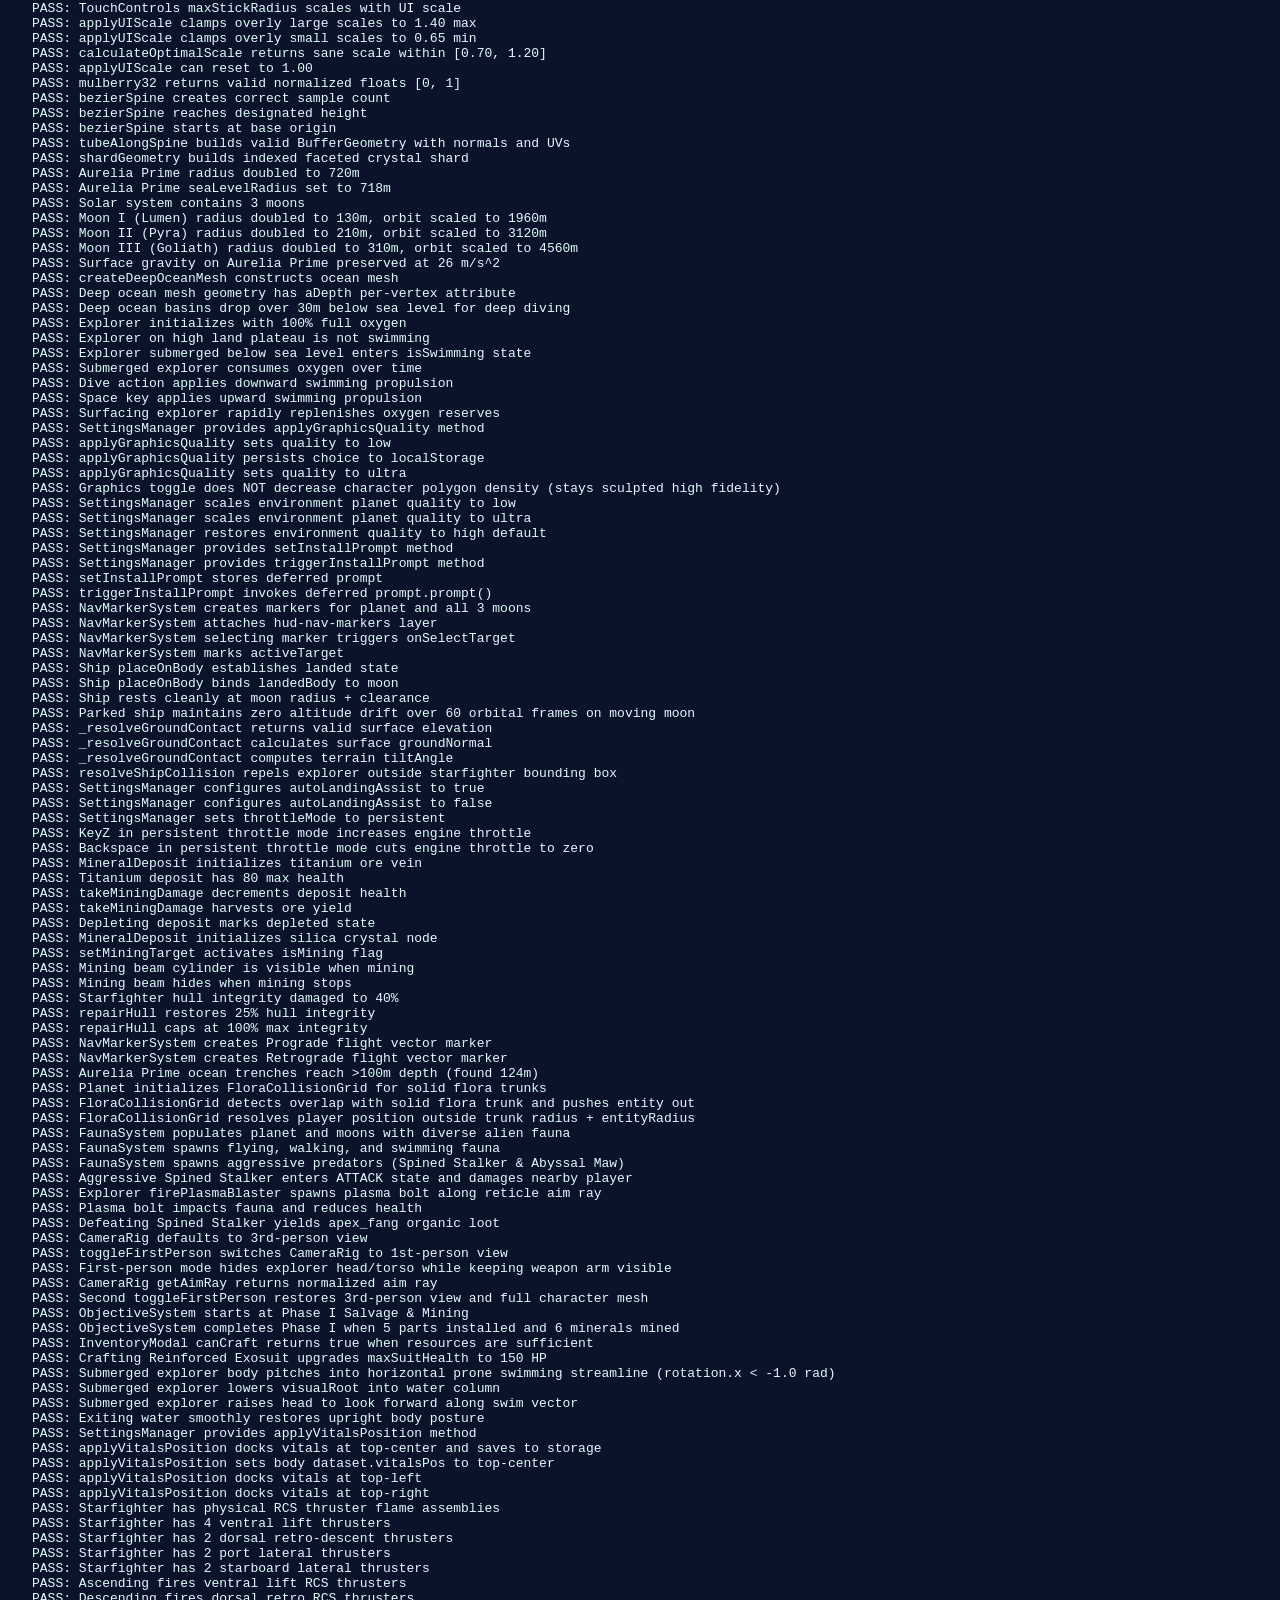
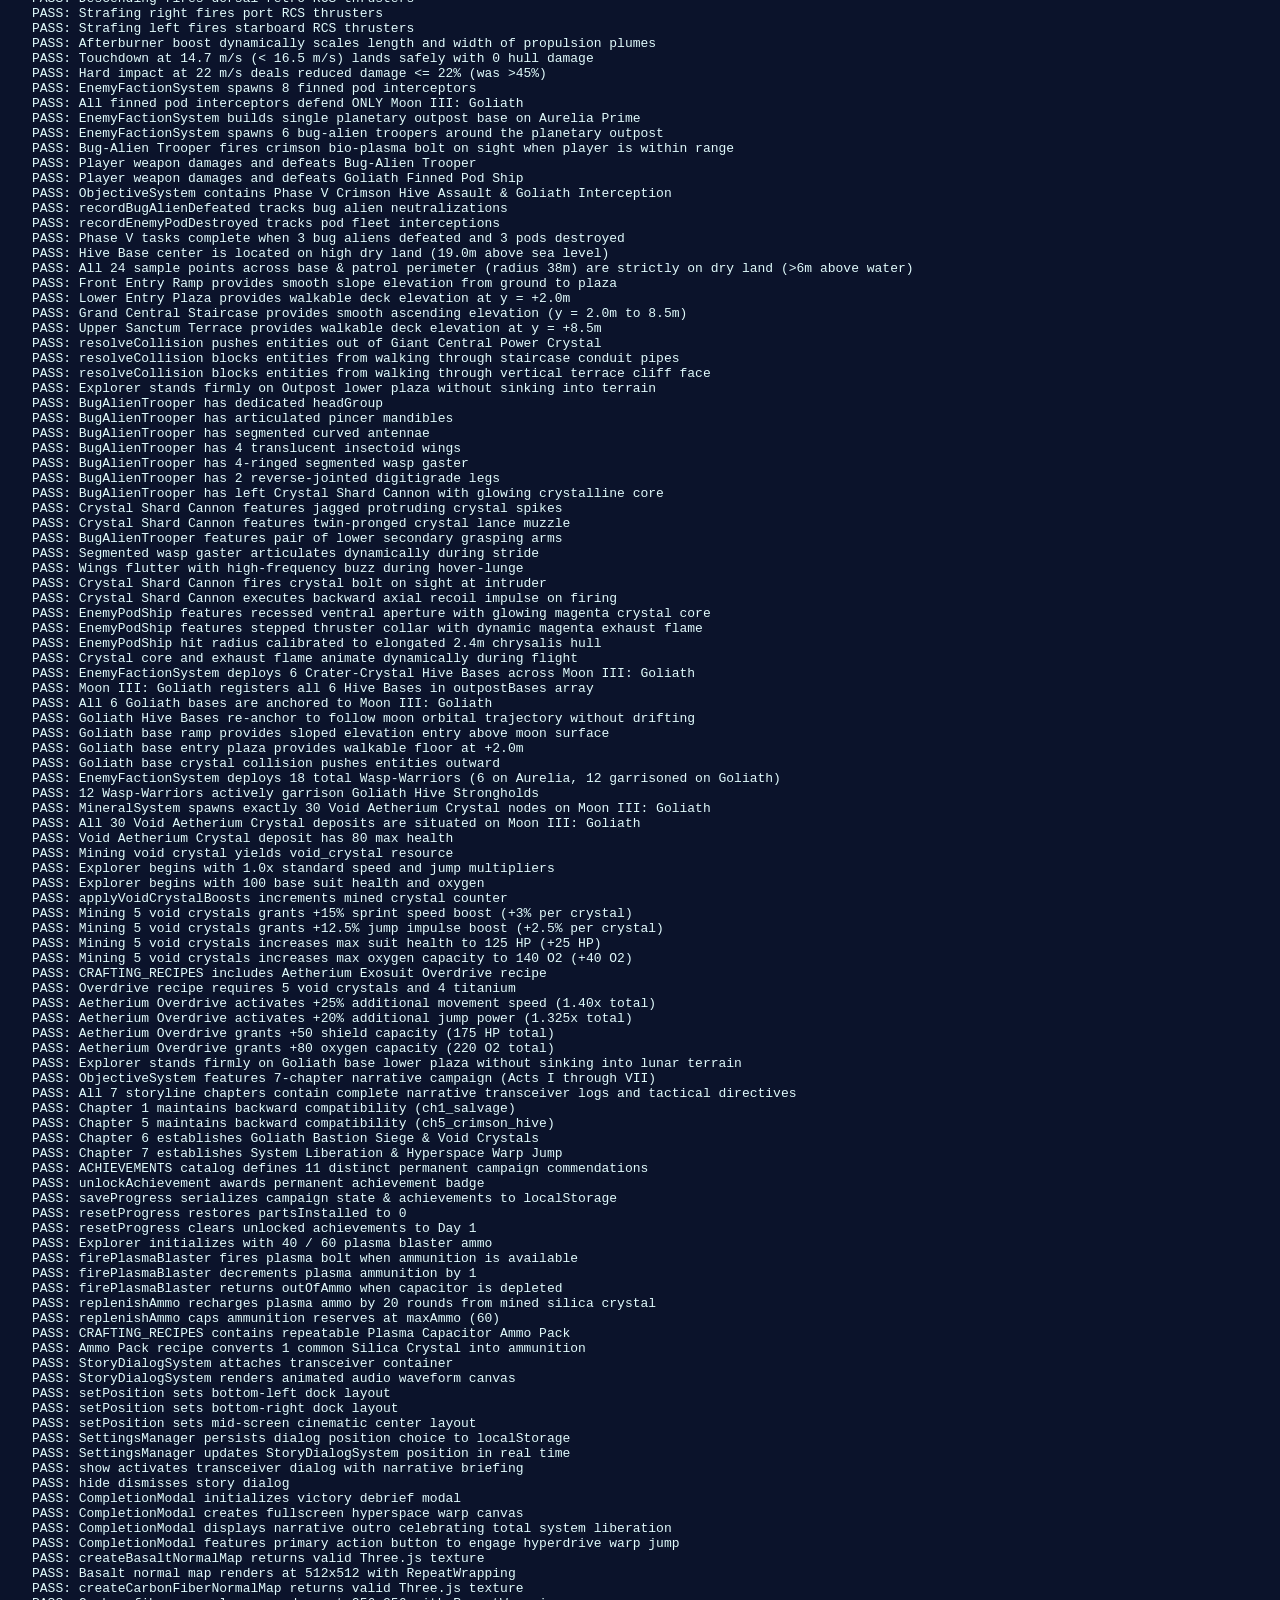
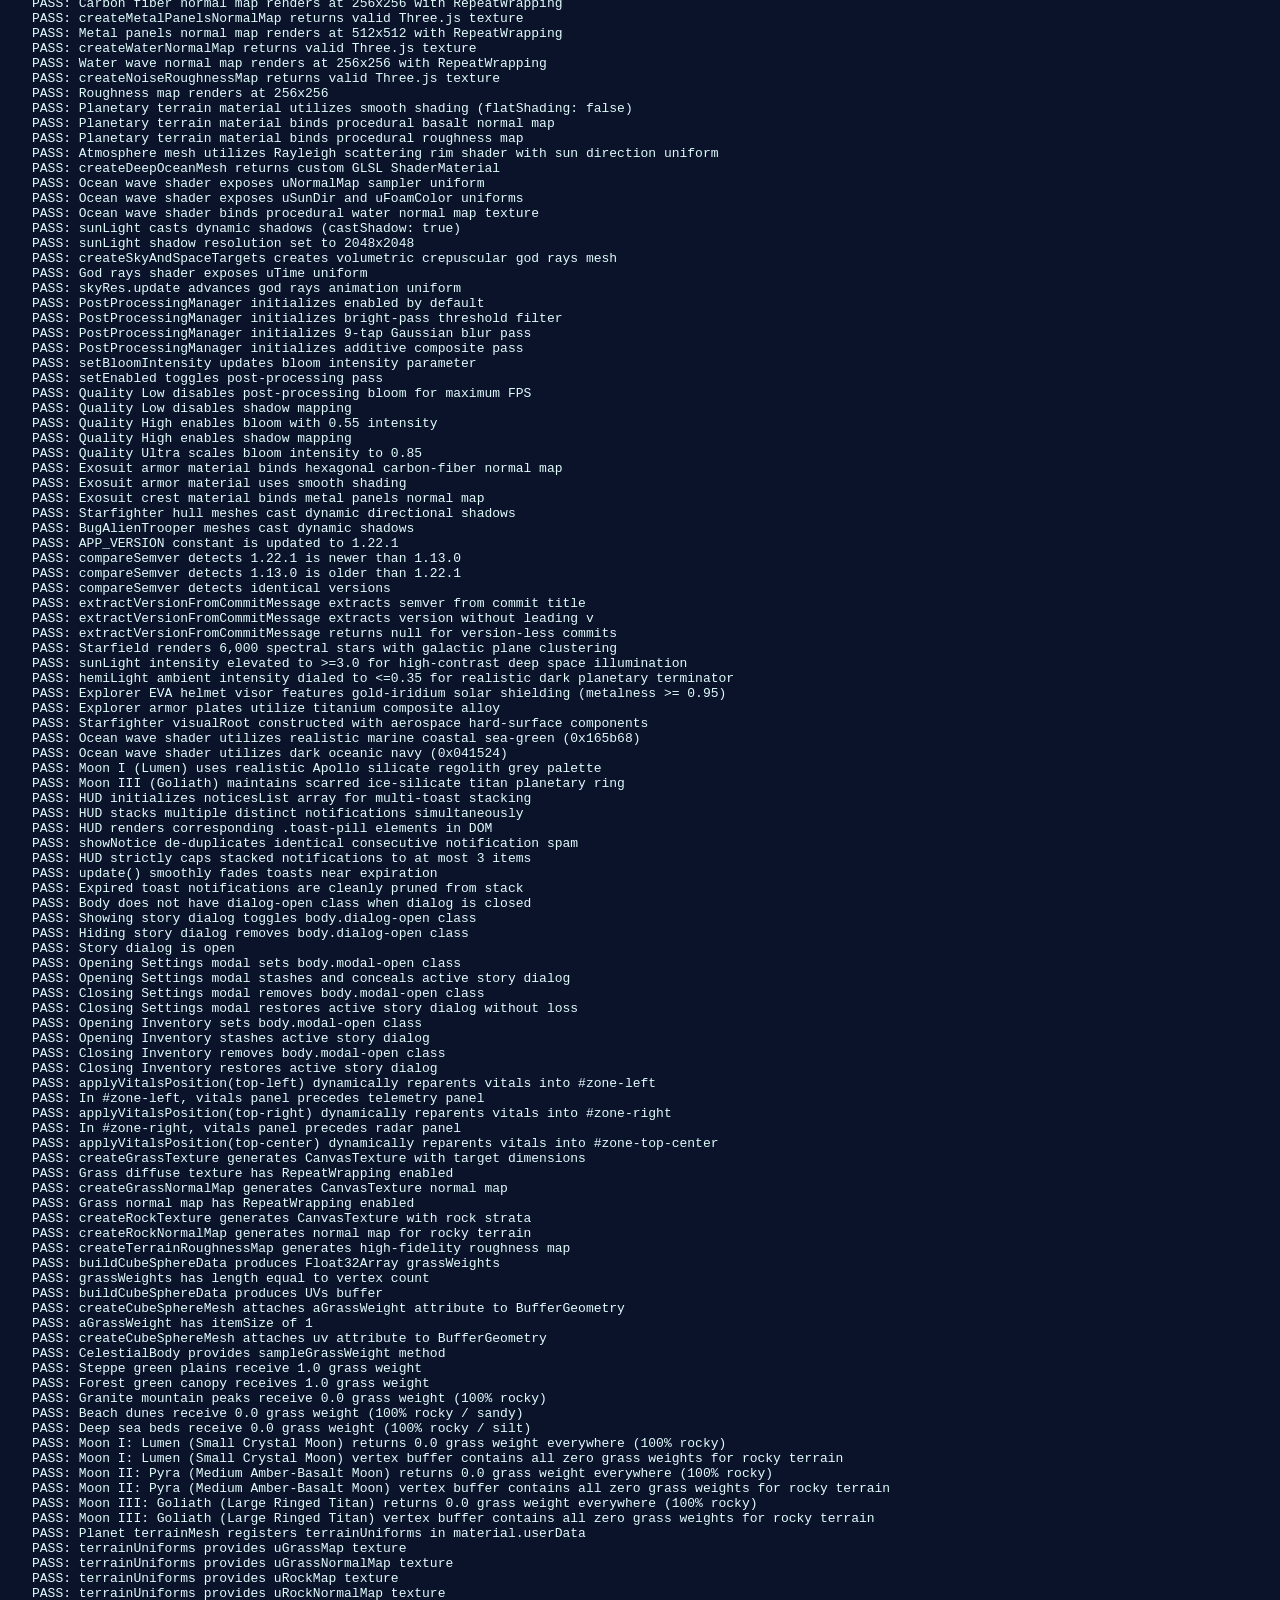
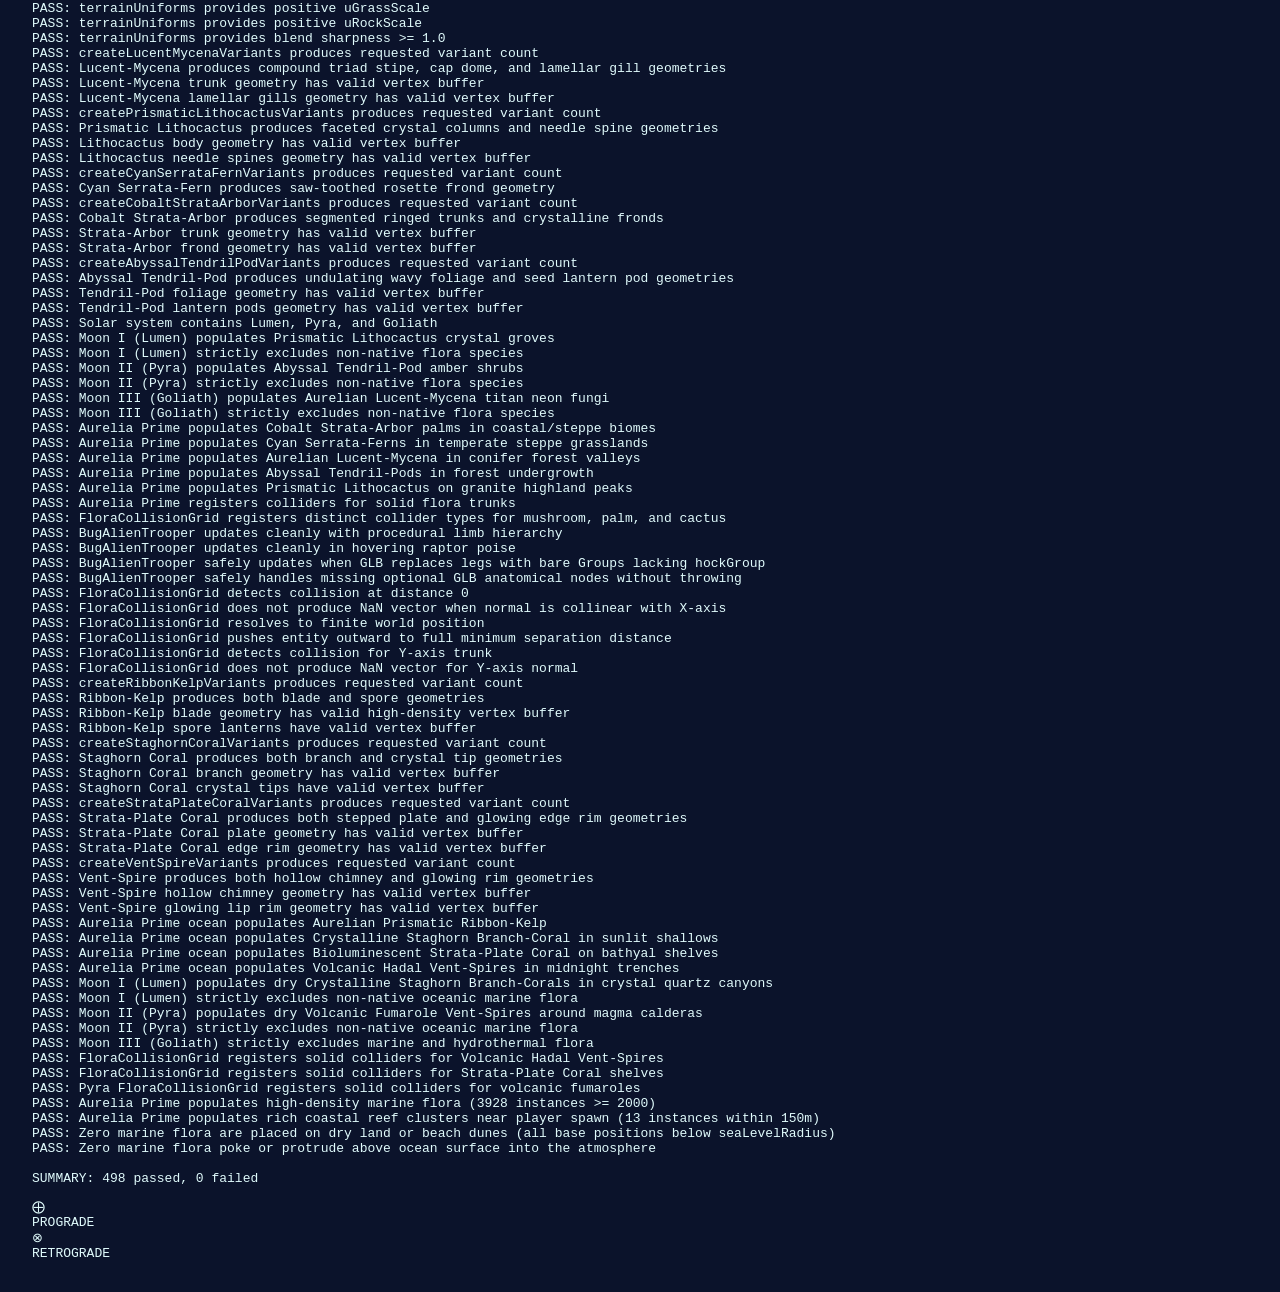
==== commit 202a144e: "fix(flora): increase concentration and enforce strict submersion of aquatic flora (v1.22.1)" ====
--- a/tests/index.html
+++ b/tests/index.html
@@ -1337,10 +1337,10 @@
 
     // 24. v1.18.0 Hard-Surface Space Sim Realism & GitHub Version Manager
     // 24A: Version Resolution & Semantic Versioning Utilities
-    assert(APP_VERSION === '1.22.0', 'APP_VERSION constant is updated to 1.22.0');
-    assert(compareSemver('1.22.0', '1.13.0') === 1, 'compareSemver detects 1.22.0 is newer than 1.13.0');
-    assert(compareSemver('1.13.0', '1.22.0') === -1, 'compareSemver detects 1.13.0 is older than 1.22.0');
-    assert(compareSemver('1.22.0', '1.22.0') === 0, 'compareSemver detects identical versions');
+    assert(APP_VERSION === '1.22.1', 'APP_VERSION constant is updated to 1.22.1');
+    assert(compareSemver('1.22.1', '1.13.0') === 1, 'compareSemver detects 1.22.1 is newer than 1.13.0');
+    assert(compareSemver('1.13.0', '1.22.1') === -1, 'compareSemver detects 1.13.0 is older than 1.22.1');
+    assert(compareSemver('1.22.1', '1.22.1') === 0, 'compareSemver detects identical versions');
     assert(extractVersionFromCommitMessage('feat: v1.18.0 Hard-Surface Realism') === '1.18.0', 'extractVersionFromCommitMessage extracts semver from commit title');
     assert(extractVersionFromCommitMessage('Release 1.17.2 bugfixes') === '1.17.2', 'extractVersionFromCommitMessage extracts version without leading v');
     assert(extractVersionFromCommitMessage('routine maintenance patch') === null, 'extractVersionFromCommitMessage returns null for version-less commits');
@@ -1818,6 +1818,61 @@
     const pyraVentCollider = pyraMoon.floraCollisionGrid.colliders.find(c => c.type === 'vent');
     assert(Boolean(pyraVentCollider), 'Pyra FloraCollisionGrid registers solid colliders for volcanic fumaroles');
 
+    // 30. Aquatic Flora Concentration, Oceanic Immersion & Anti-Protrusion (v1.22.1)
+    const seaR = system.planet.seaLevelRadius;
+    const playerSpawnPos = new THREE.Vector3(0.048, 0.998, 0.055).normalize().multiplyScalar(system.planet.getSurfaceRadiusAtDir(0.048, 0.998, 0.055));
+
+    const marineMaterials = [
+      system.planet.decor.ribbonKelpMat.blade,
+      system.planet.decor.staghornMat.branch,
+      system.planet.decor.strataPlateMat.body,
+      system.planet.decor.ventSpireMat.chimney
+    ];
+
+    let totalMarineInstances = 0;
+    let marineNearSpawn150 = 0;
+    let anyMarineOnDryLand = false;
+    let anyMarinePokingAboveSea = false;
+
+    const marineTestMat4 = new THREE.Matrix4();
+    const marineTestPos = new THREE.Vector3();
+    const marineTestScale = new THREE.Vector3();
+    const marineTestQuat = new THREE.Quaternion();
+
+    system.planet.decor.group.children.forEach(mesh => {
+      if (!mesh.isInstancedMesh || !marineMaterials.includes(mesh.material)) return;
+      const count = mesh.count;
+      totalMarineInstances += count;
+
+      let approxH = 5.2;
+      if (mesh.material === system.planet.decor.ribbonKelpMat.blade) approxH = 18.0;
+      else if (mesh.material === system.planet.decor.strataPlateMat.body) approxH = 4.6;
+      else if (mesh.material === system.planet.decor.ventSpireMat.chimney) approxH = 11.5;
+
+      for (let i = 0; i < count; i++) {
+        mesh.getMatrixAt(i, marineTestMat4);
+        marineTestMat4.decompose(marineTestPos, marineTestQuat, marineTestScale);
+        const baseR = marineTestPos.length();
+        const topR = baseR + approxH * marineTestScale.y;
+
+        if (baseR >= seaR) {
+          anyMarineOnDryLand = true;
+        }
+        if (topR > seaR) {
+          anyMarinePokingAboveSea = true;
+        }
+
+        if (marineTestPos.distanceTo(playerSpawnPos) < 150) {
+          marineNearSpawn150++;
+        }
+      }
+    });
+
+    assert(totalMarineInstances >= 2000, `Aurelia Prime populates high-density marine flora (${totalMarineInstances} instances >= 2000)`);
+    assert(marineNearSpawn150 >= 10, `Aurelia Prime populates rich coastal reef clusters near player spawn (${marineNearSpawn150} instances within 150m)`);
+    assert(anyMarineOnDryLand === false, 'Zero marine flora are placed on dry land or beach dunes (all base positions below seaLevelRadius)');
+    assert(anyMarinePokingAboveSea === false, 'Zero marine flora poke or protrude above ocean surface into the atmosphere');
+
     const summary = `SUMMARY: ${passed} passed, ${failed} failed`;
     logs.push('', summary);
     document.getElementById('test-output').textContent = logs.join('\n');
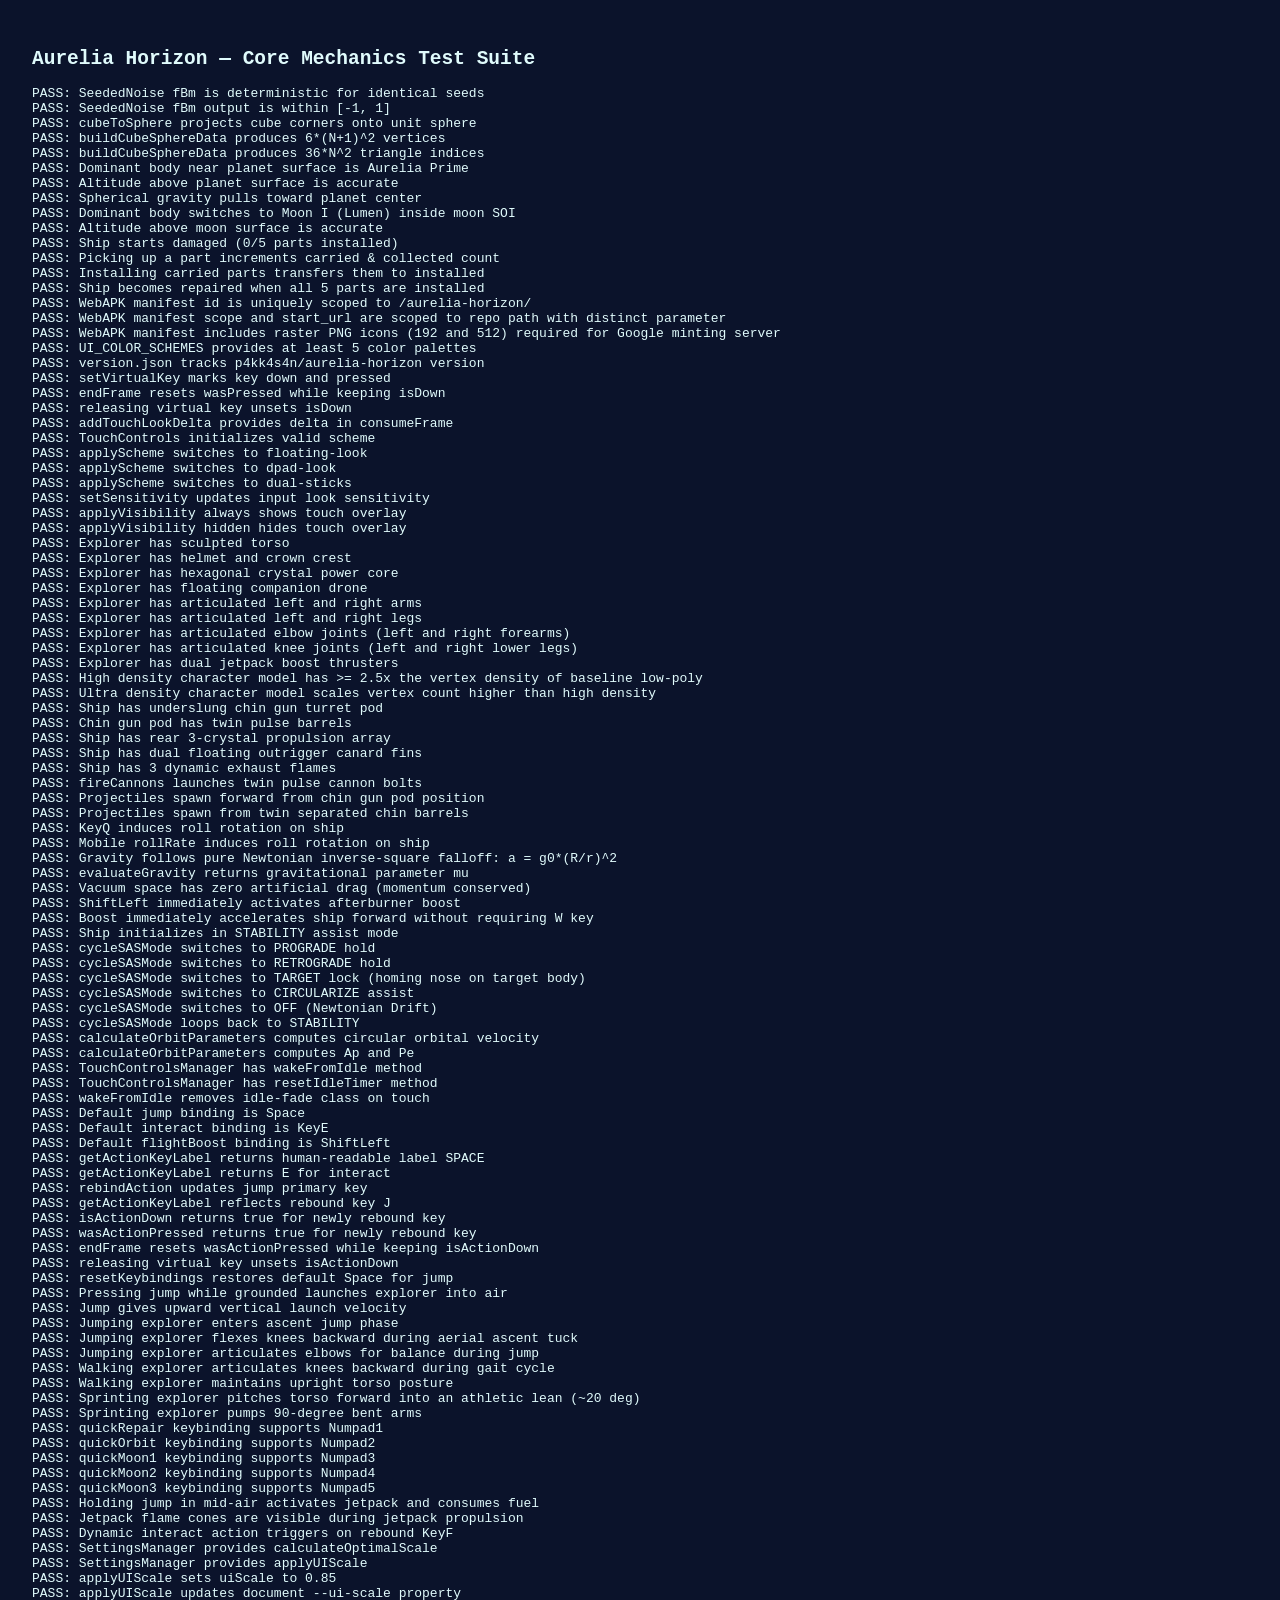
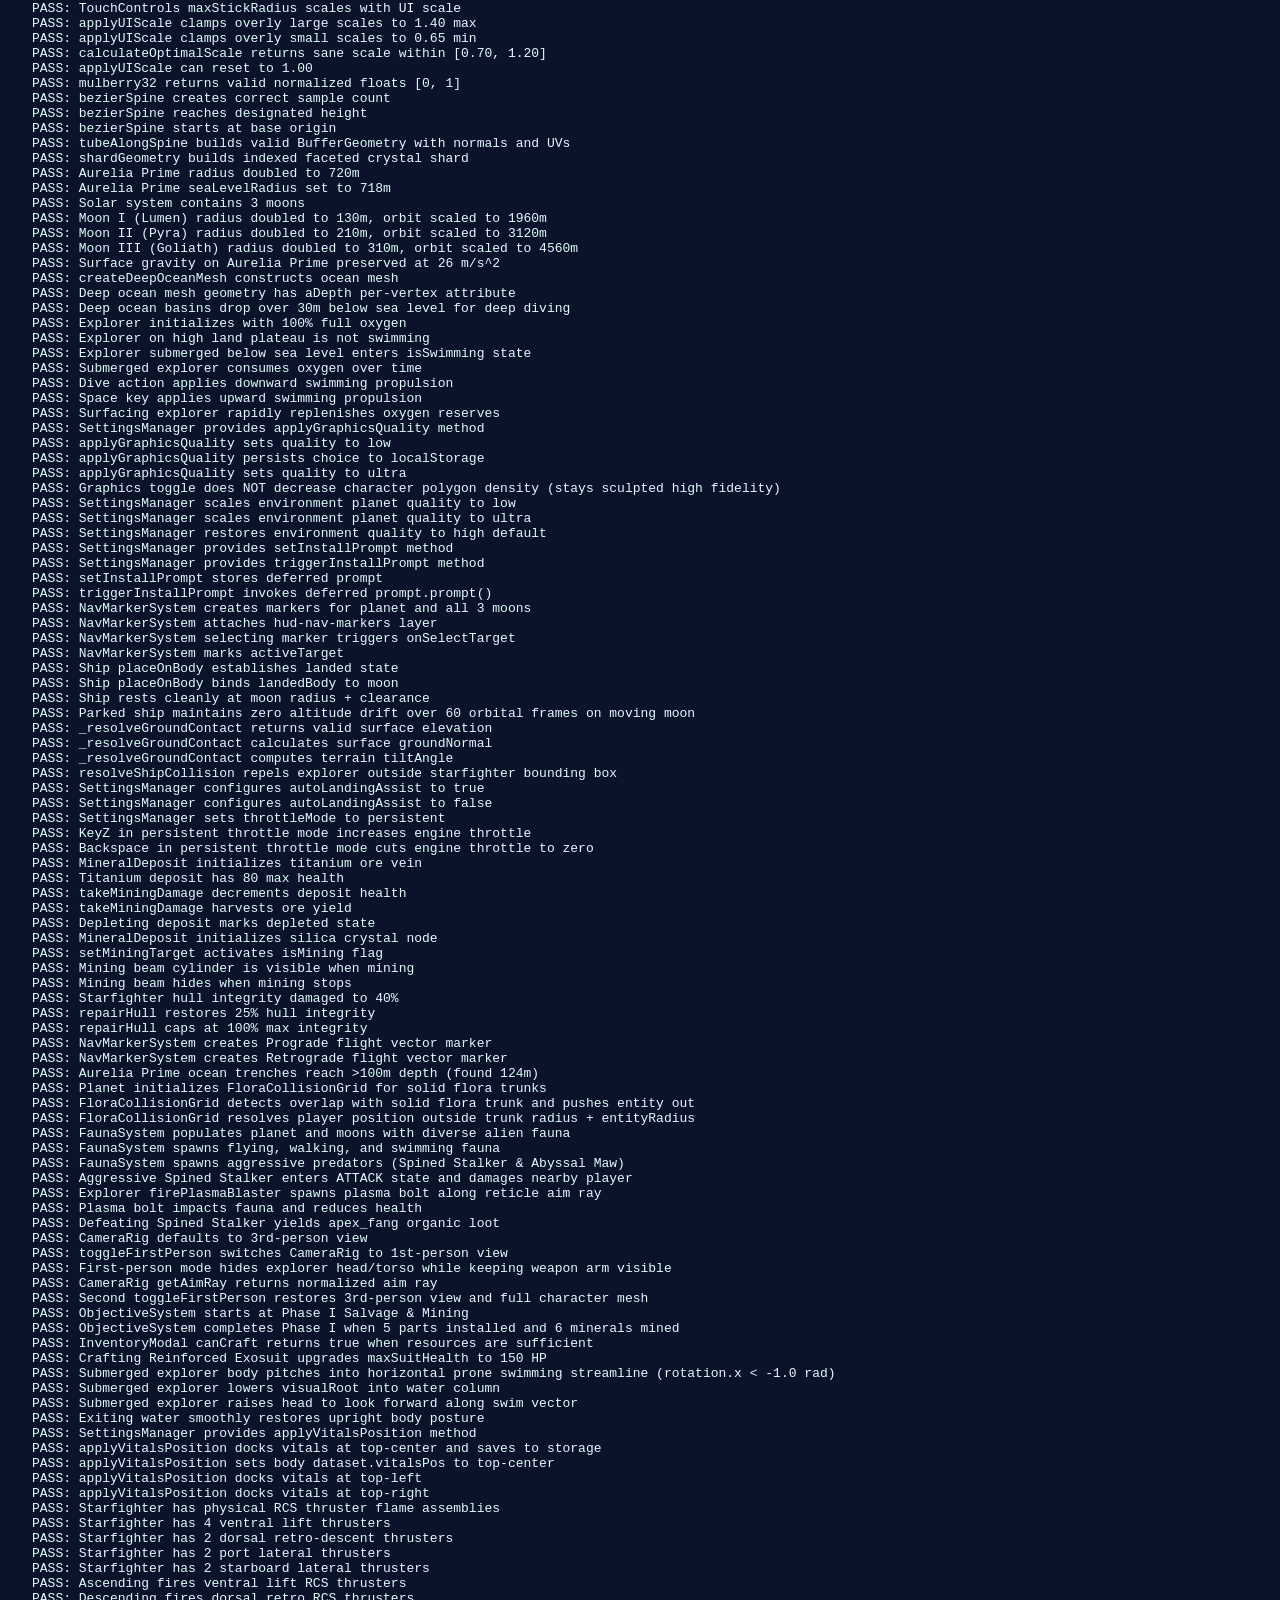
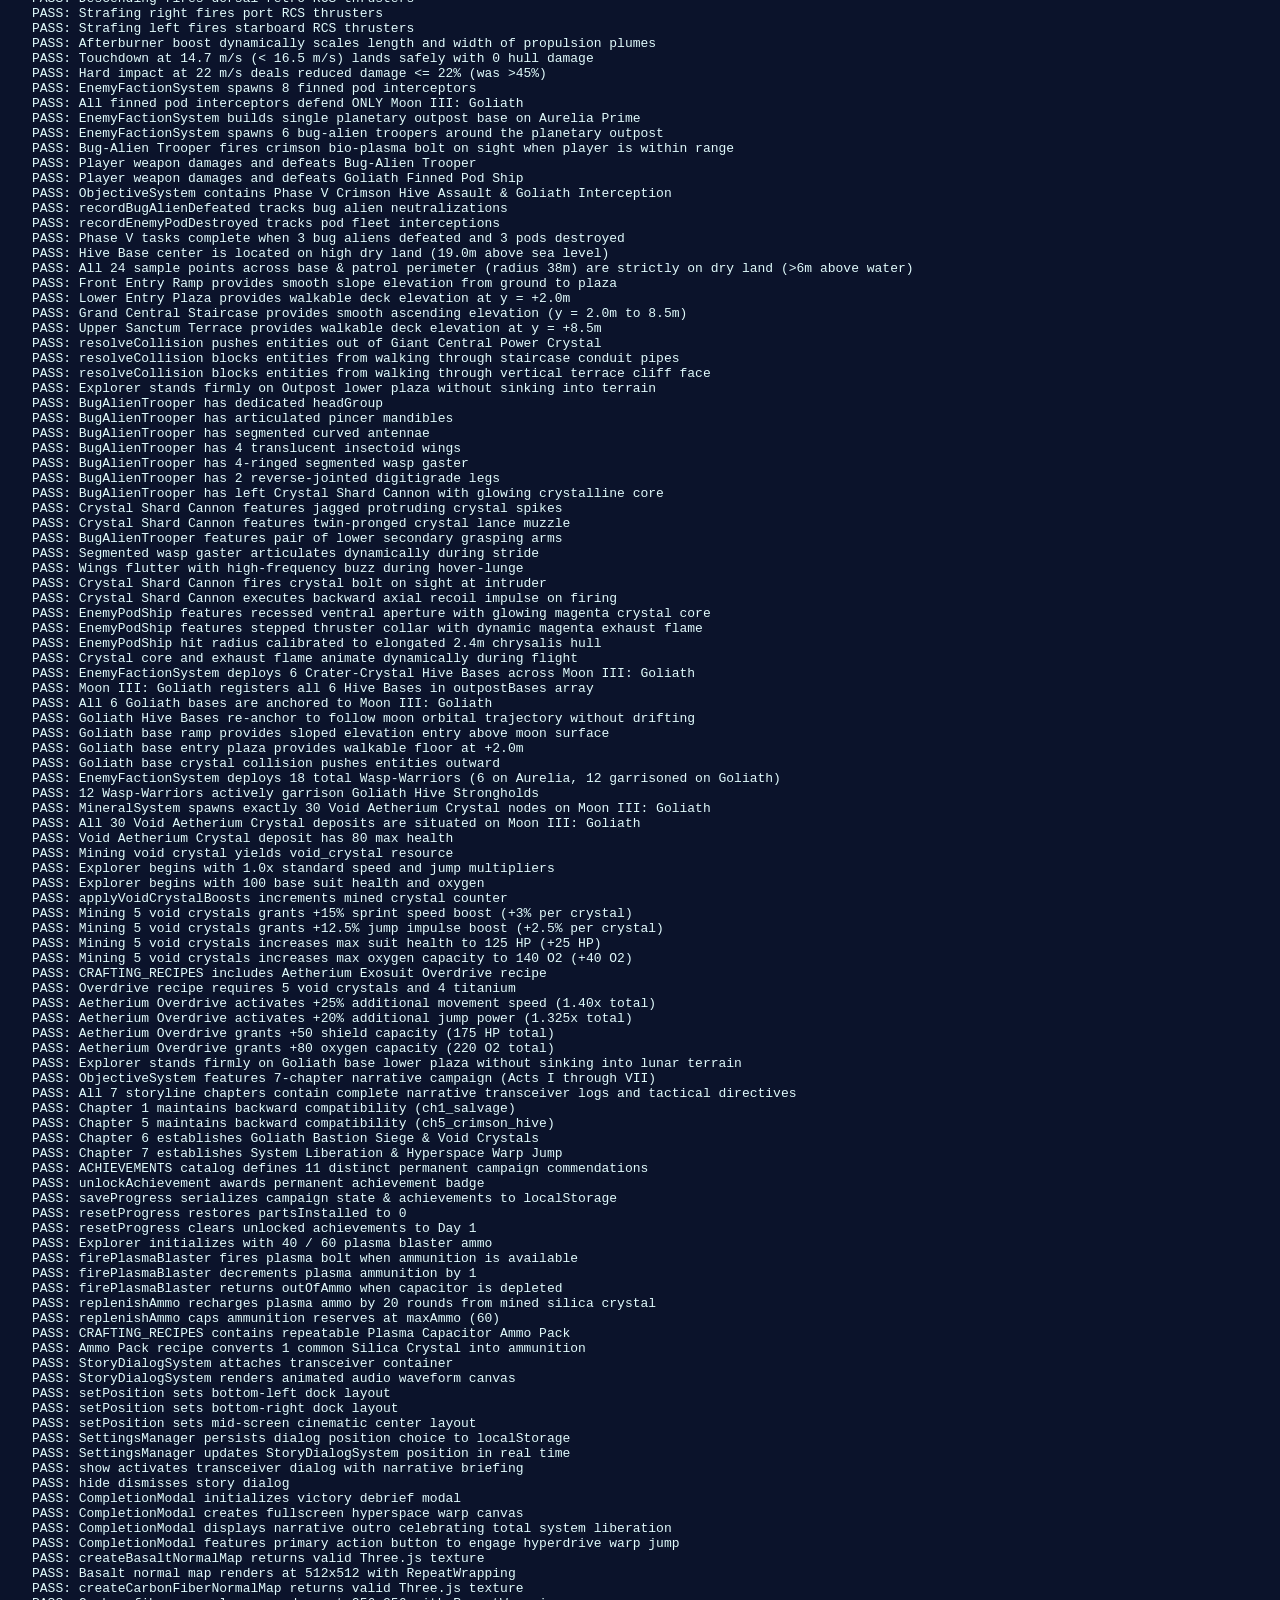
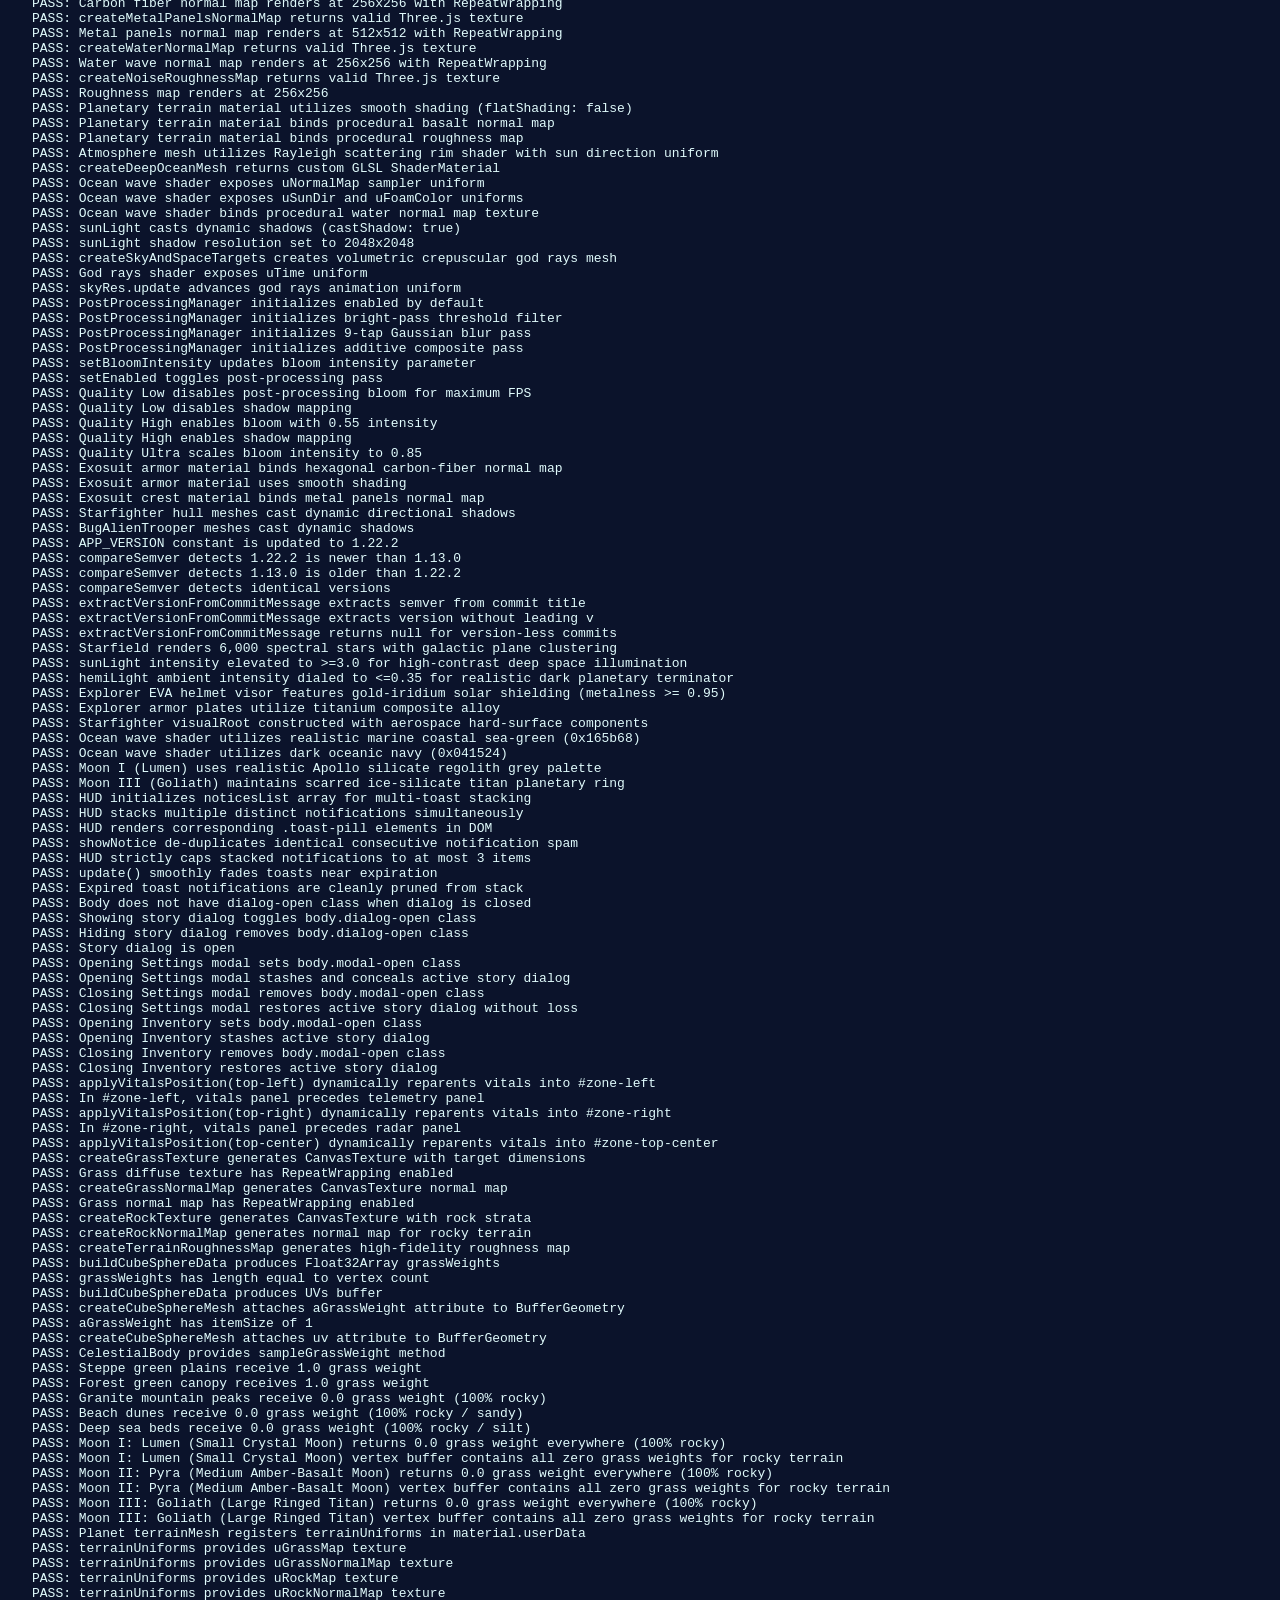
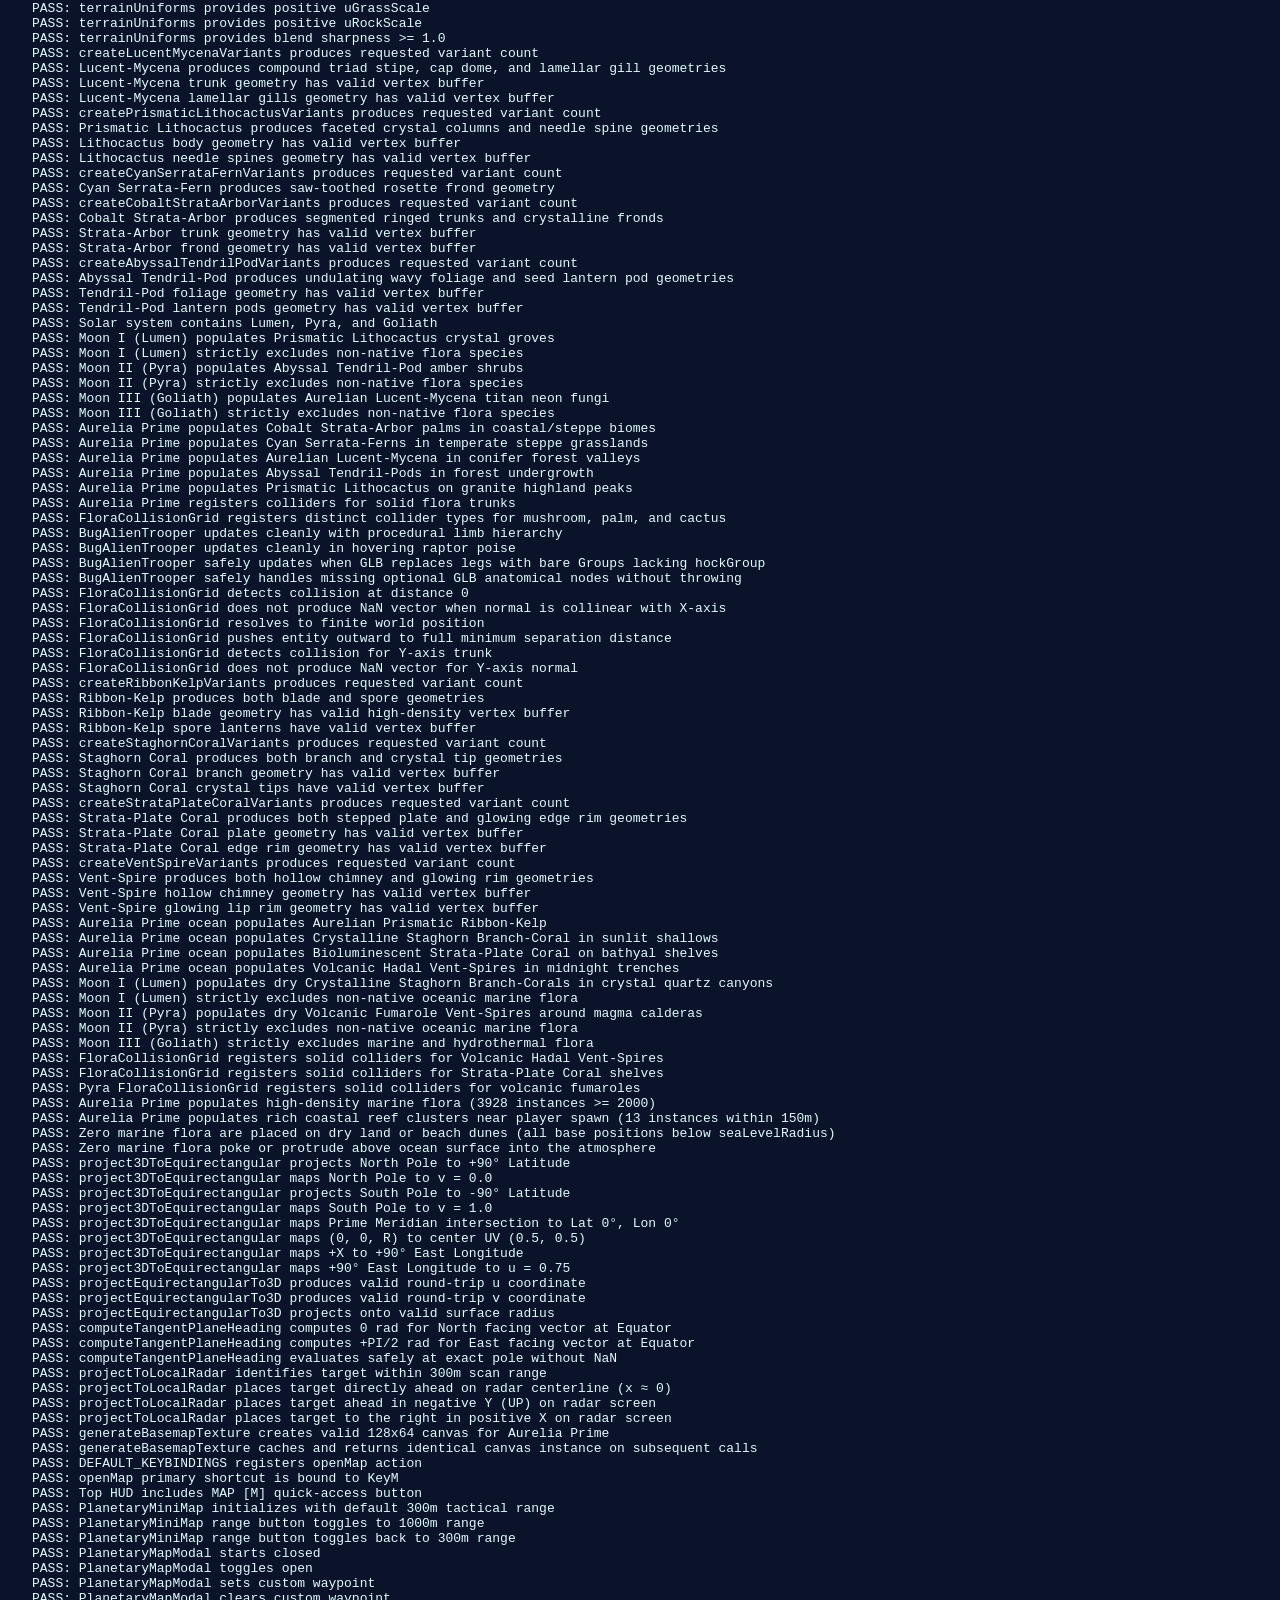
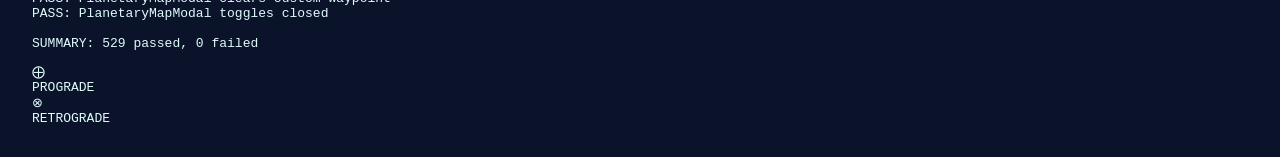
==== commit 20a24380: "feat(map): implement dedicated planetary surface mini-map and tactical map modal (v1.22.2)" ====
--- a/tests/index.html
+++ b/tests/index.html
@@ -21,6 +21,24 @@
 <body>
   <h2>Aurelia Horizon — Core Mechanics Test Suite</h2>
   <pre id="test-output">Running tests...</pre>
+
+  <div id="test-mock-hud" style="display: none;">
+    <button id="btn-open-map" type="button">MAP [M]</button>
+    <aside id="hud-minimap">
+      <div id="minimap-title">AURELIA SCANNER</div>
+      <button id="btn-minimap-range" type="button">300m</button>
+      <button id="btn-minimap-expand" type="button">MAP</button>
+      <button id="btn-toggle-minimap" type="button">−</button>
+      <canvas id="minimap-canvas" width="180" height="180"></canvas>
+    </aside>
+    <div id="planetary-map-modal">
+      <button id="btn-close-map" type="button">&times;</button>
+      <div id="map-body-tabs">
+        <button class="map-tab-btn" data-body-id="aurelia" type="button">Aurelia</button>
+      </div>
+      <canvas id="planetary-map-canvas" width="860" height="430"></canvas>
+    </div>
+  </div>
 
   <script>
     window.onerror = function(msg, url, line, col, err) {
@@ -58,6 +76,16 @@
       createStrataPlateCoralVariants,
       createVentSpireVariants
     } from '../src/world/decor.js';
+    import {
+      project3DToEquirectangular,
+      projectEquirectangularTo3D,
+      computeTangentPlaneHeading,
+      projectToLocalRadar,
+      generateBasemapTexture,
+      PlanetaryMiniMap,
+      PlanetaryMapModal,
+      PlanetaryMapSystem
+    } from '../src/ui/planetaryMap.js';
     import { FAUNA_SPECIES, FaunaEntity, FaunaSystem } from '../src/world/fauna.js';
     import { CameraRig } from '../src/player/cameraRig.js';
     import { ObjectiveSystem, ACHIEVEMENTS, STORAGE_CAMPAIGN_KEY } from '../src/world/objectives.js';
@@ -1337,10 +1365,10 @@
 
     // 24. v1.18.0 Hard-Surface Space Sim Realism & GitHub Version Manager
     // 24A: Version Resolution & Semantic Versioning Utilities
-    assert(APP_VERSION === '1.22.1', 'APP_VERSION constant is updated to 1.22.1');
-    assert(compareSemver('1.22.1', '1.13.0') === 1, 'compareSemver detects 1.22.1 is newer than 1.13.0');
-    assert(compareSemver('1.13.0', '1.22.1') === -1, 'compareSemver detects 1.13.0 is older than 1.22.1');
-    assert(compareSemver('1.22.1', '1.22.1') === 0, 'compareSemver detects identical versions');
+    assert(APP_VERSION === '1.22.2', 'APP_VERSION constant is updated to 1.22.2');
+    assert(compareSemver('1.22.2', '1.13.0') === 1, 'compareSemver detects 1.22.2 is newer than 1.13.0');
+    assert(compareSemver('1.13.0', '1.22.2') === -1, 'compareSemver detects 1.13.0 is older than 1.22.2');
+    assert(compareSemver('1.22.2', '1.22.2') === 0, 'compareSemver detects identical versions');
     assert(extractVersionFromCommitMessage('feat: v1.18.0 Hard-Surface Realism') === '1.18.0', 'extractVersionFromCommitMessage extracts semver from commit title');
     assert(extractVersionFromCommitMessage('Release 1.17.2 bugfixes') === '1.17.2', 'extractVersionFromCommitMessage extracts version without leading v');
     assert(extractVersionFromCommitMessage('routine maintenance patch') === null, 'extractVersionFromCommitMessage returns null for version-less commits');
@@ -1873,6 +1901,89 @@
     assert(anyMarineOnDryLand === false, 'Zero marine flora are placed on dry land or beach dunes (all base positions below seaLevelRadius)');
     assert(anyMarinePokingAboveSea === false, 'Zero marine flora poke or protrude above ocean surface into the atmosphere');
 
+    // 31. Tactical Planetary Mini-Map, Equirectangular Projection & Waypoint Navigation System
+    // 31A: Forward spherical-to-planar projection
+    const center0 = new THREE.Vector3(0, 0, 0);
+    const pNorth = new THREE.Vector3(0, 720, 0);
+    const projNorth = project3DToEquirectangular(pNorth, center0);
+    assert(Math.abs(projNorth.lat - 90) < 1e-4, 'project3DToEquirectangular projects North Pole to +90° Latitude');
+    assert(Math.abs(projNorth.v - 0.0) < 1e-4, 'project3DToEquirectangular maps North Pole to v = 0.0');
+
+    const pSouth = new THREE.Vector3(0, -720, 0);
+    const projSouth = project3DToEquirectangular(pSouth, center0);
+    assert(Math.abs(projSouth.lat - (-90)) < 1e-4, 'project3DToEquirectangular projects South Pole to -90° Latitude');
+    assert(Math.abs(projSouth.v - 1.0) < 1e-4, 'project3DToEquirectangular maps South Pole to v = 1.0');
+
+    const pPrime = new THREE.Vector3(0, 0, 720);
+    const projPrime = project3DToEquirectangular(pPrime, center0);
+    assert(Math.abs(projPrime.lat) < 1e-4 && Math.abs(projPrime.lon) < 1e-4, 'project3DToEquirectangular maps Prime Meridian intersection to Lat 0°, Lon 0°');
+    assert(Math.abs(projPrime.u - 0.5) < 1e-4 && Math.abs(projPrime.v - 0.5) < 1e-4, 'project3DToEquirectangular maps (0, 0, R) to center UV (0.5, 0.5)');
+
+    const pEast = new THREE.Vector3(720, 0, 0);
+    const projEast = project3DToEquirectangular(pEast, center0);
+    assert(Math.abs(projEast.lon - 90) < 1e-4, 'project3DToEquirectangular maps +X to +90° East Longitude');
+    assert(Math.abs(projEast.u - 0.75) < 1e-4, 'project3DToEquirectangular maps +90° East Longitude to u = 0.75');
+
+    // 31B: Reverse spherical projection round-trip accuracy
+    const revPoint = projectEquirectangularTo3D(0.75, 0.5, system.planet);
+    const projRoundTrip = project3DToEquirectangular(revPoint, system.planet.getWorldPosition());
+    assert(Math.abs(projRoundTrip.u - 0.75) < 1e-3, 'projectEquirectangularTo3D produces valid round-trip u coordinate');
+    assert(Math.abs(projRoundTrip.v - 0.5) < 1e-3, 'projectEquirectangularTo3D produces valid round-trip v coordinate');
+    assert(revPoint.length() >= system.planet.radius - 200, 'projectEquirectangularTo3D projects onto valid surface radius');
+
+    // 31C: Tangent plane heading calculation & polar singularity safety
+    const headingEquatorNorth = computeTangentPlaneHeading(new THREE.Vector3(0, 0, 720), new THREE.Vector3(0, 1, 0), center0);
+    assert(Math.abs(headingEquatorNorth) < 1e-3, 'computeTangentPlaneHeading computes 0 rad for North facing vector at Equator');
+
+    const headingEquatorEast = computeTangentPlaneHeading(new THREE.Vector3(0, 0, 720), new THREE.Vector3(1, 0, 0), center0);
+    assert(Math.abs(headingEquatorEast - Math.PI / 2) < 1e-3, 'computeTangentPlaneHeading computes +PI/2 rad for East facing vector at Equator');
+
+    const headingPolarSafe = computeTangentPlaneHeading(new THREE.Vector3(0, 720, 0), new THREE.Vector3(0, 0, -1), center0);
+    assert(!Number.isNaN(headingPolarSafe), 'computeTangentPlaneHeading evaluates safely at exact pole without NaN');
+
+    // 31D: Local tactical radar projection
+    const radarPos = new THREE.Vector3(0, 0, 720);
+    const radarFwd = new THREE.Vector3(0, 1, 0); // Facing North
+    const targetAhead = new THREE.Vector3(0, 100, 720); // 100m North
+    const radarProjAhead = projectToLocalRadar(targetAhead, radarPos, radarFwd, center0, 300, 80);
+    assert(radarProjAhead.inRange === true, 'projectToLocalRadar identifies target within 300m scan range');
+    assert(Math.abs(radarProjAhead.x) < 1.0, 'projectToLocalRadar places target directly ahead on radar centerline (x ≈ 0)');
+    assert(radarProjAhead.y < -10, 'projectToLocalRadar places target ahead in negative Y (UP) on radar screen');
+
+    const targetRight = new THREE.Vector3(100, 0, 720); // 100m East
+    const radarProjRight = projectToLocalRadar(targetRight, radarPos, radarFwd, center0, 300, 80);
+    assert(radarProjRight.x > 10, 'projectToLocalRadar places target to the right in positive X on radar screen');
+
+    // 31E: Procedural Topological Basemap Generation & Caching
+    const basemapPlanet = generateBasemapTexture(system.planet, 128, 64);
+    assert(basemapPlanet !== null && basemapPlanet.width === 128 && basemapPlanet.height === 64, 'generateBasemapTexture creates valid 128x64 canvas for Aurelia Prime');
+    const basemapCached = generateBasemapTexture(system.planet, 128, 64);
+    assert(basemapPlanet === basemapCached, 'generateBasemapTexture caches and returns identical canvas instance on subsequent calls');
+
+    // 31F: Keybinding registration & top HUD button
+    assert(DEFAULT_KEYBINDINGS.openMap !== undefined, 'DEFAULT_KEYBINDINGS registers openMap action');
+    assert(DEFAULT_KEYBINDINGS.openMap.primary === 'KeyM', 'openMap primary shortcut is bound to KeyM');
+    assert(document.getElementById('btn-open-map') !== null, 'Top HUD includes MAP [M] quick-access button');
+
+    // 31G: PlanetaryMiniMap & PlanetaryMapModal
+    const testMiniMap = new PlanetaryMiniMap({ onOpenFullMap: () => {} });
+    assert(testMiniMap.scanRange === 300, 'PlanetaryMiniMap initializes with default 300m tactical range');
+    testMiniMap.btnRange?.click();
+    assert(testMiniMap.scanRange === 1000, 'PlanetaryMiniMap range button toggles to 1000m range');
+    testMiniMap.btnRange?.click();
+    assert(testMiniMap.scanRange === 300, 'PlanetaryMiniMap range button toggles back to 300m range');
+
+    const testMapModal = new PlanetaryMapModal({ allBodies: system.bodies, onNotice: () => {} });
+    assert(testMapModal.isOpen === false, 'PlanetaryMapModal starts closed');
+    testMapModal.toggle(true);
+    assert(testMapModal.isOpen === true, 'PlanetaryMapModal toggles open');
+    testMapModal.setWaypoint({ body: system.planet, pos: new THREE.Vector3(100, 720, 0), lat: 45, lon: 15, u: 0.54, v: 0.25 });
+    assert(testMapModal.customWaypoint !== null, 'PlanetaryMapModal sets custom waypoint');
+    testMapModal.clearWaypoint();
+    assert(testMapModal.customWaypoint === null, 'PlanetaryMapModal clears custom waypoint');
+    testMapModal.toggle(false);
+    assert(testMapModal.isOpen === false, 'PlanetaryMapModal toggles closed');
+
     const summary = `SUMMARY: ${passed} passed, ${failed} failed`;
     logs.push('', summary);
     document.getElementById('test-output').textContent = logs.join('\n');
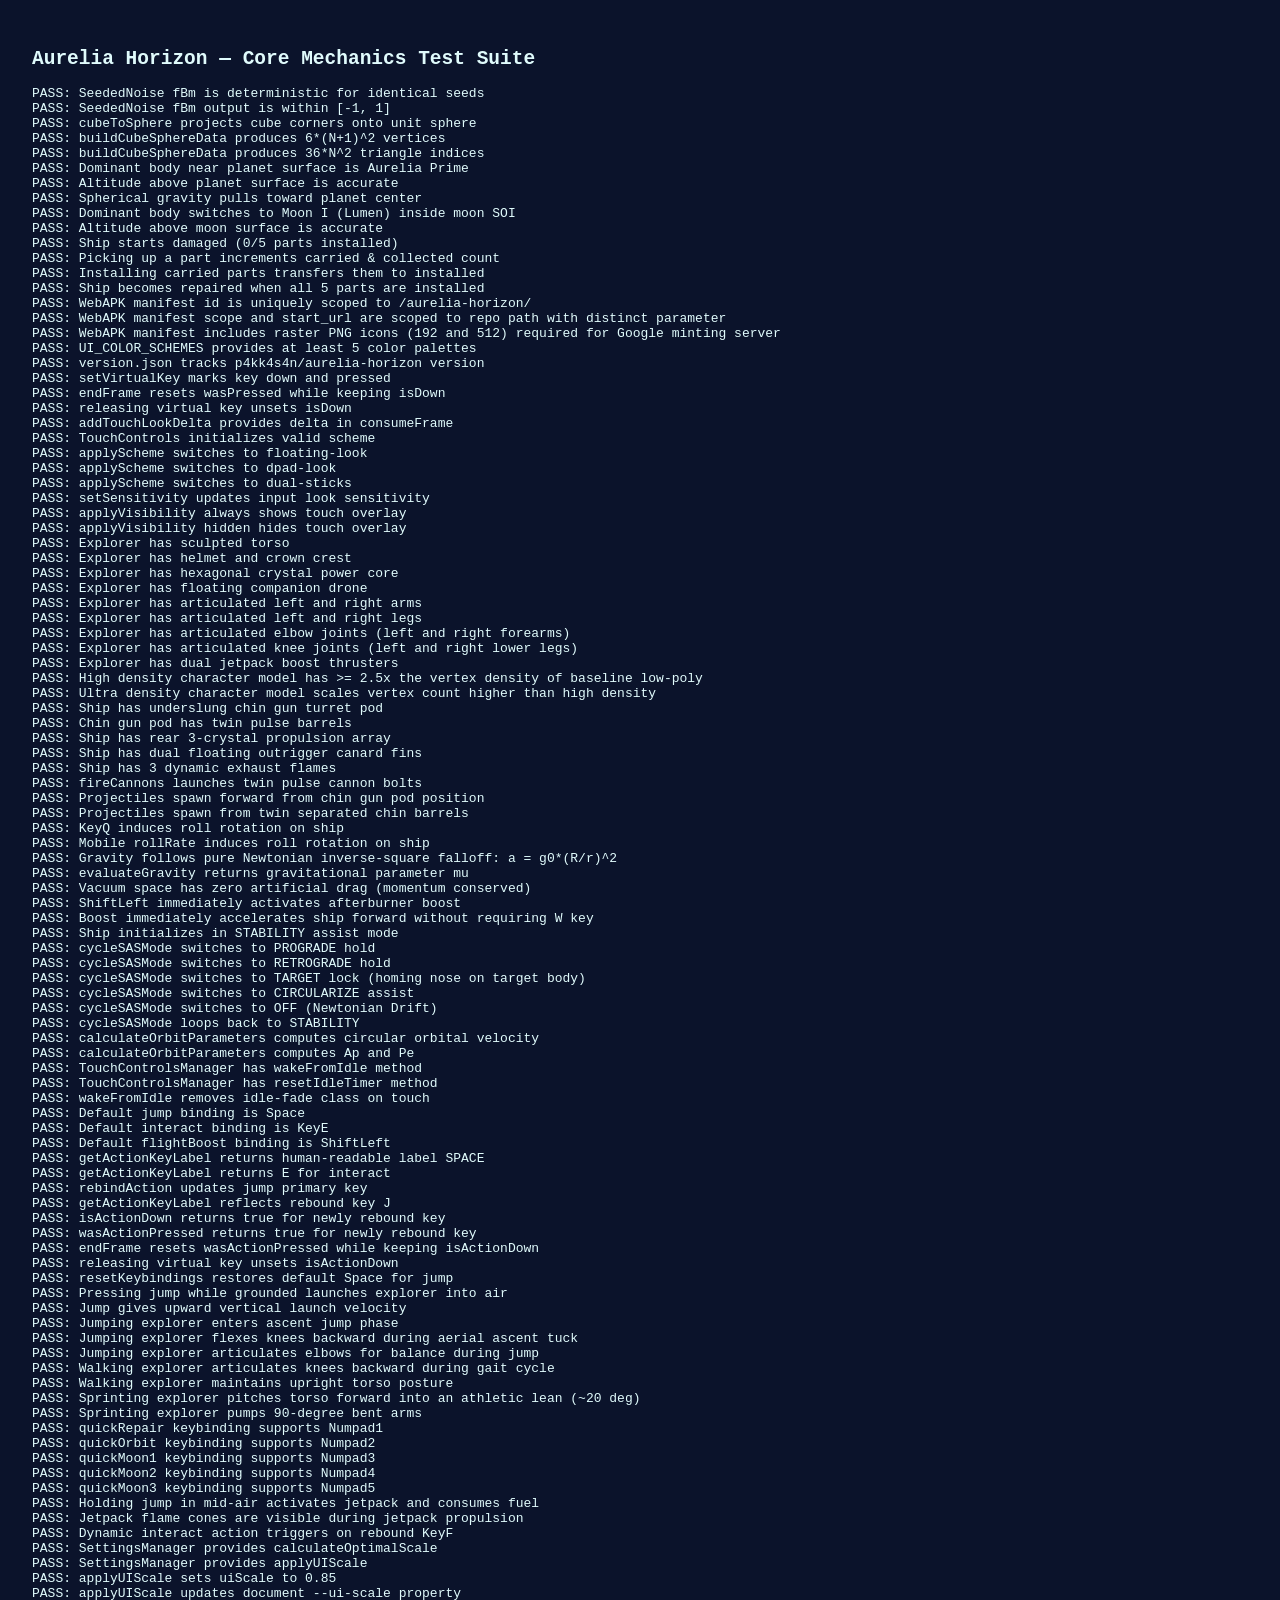
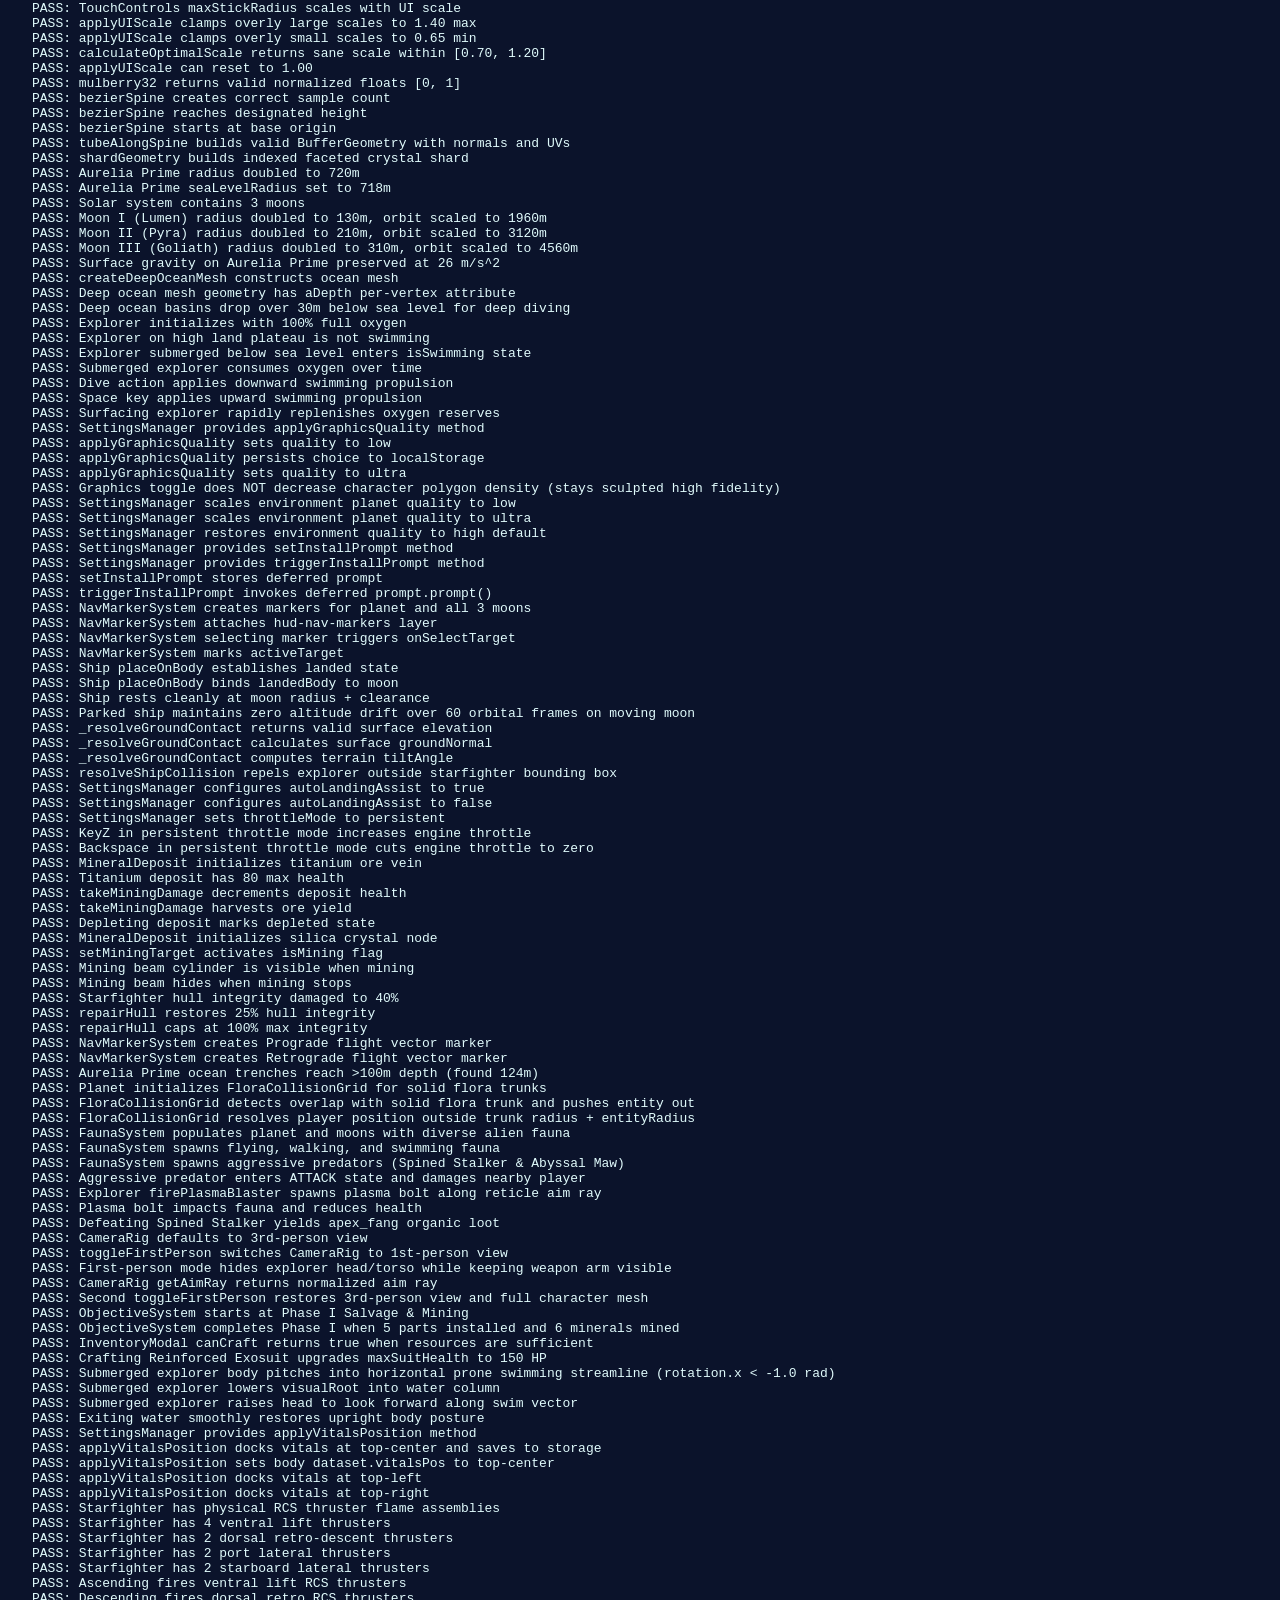
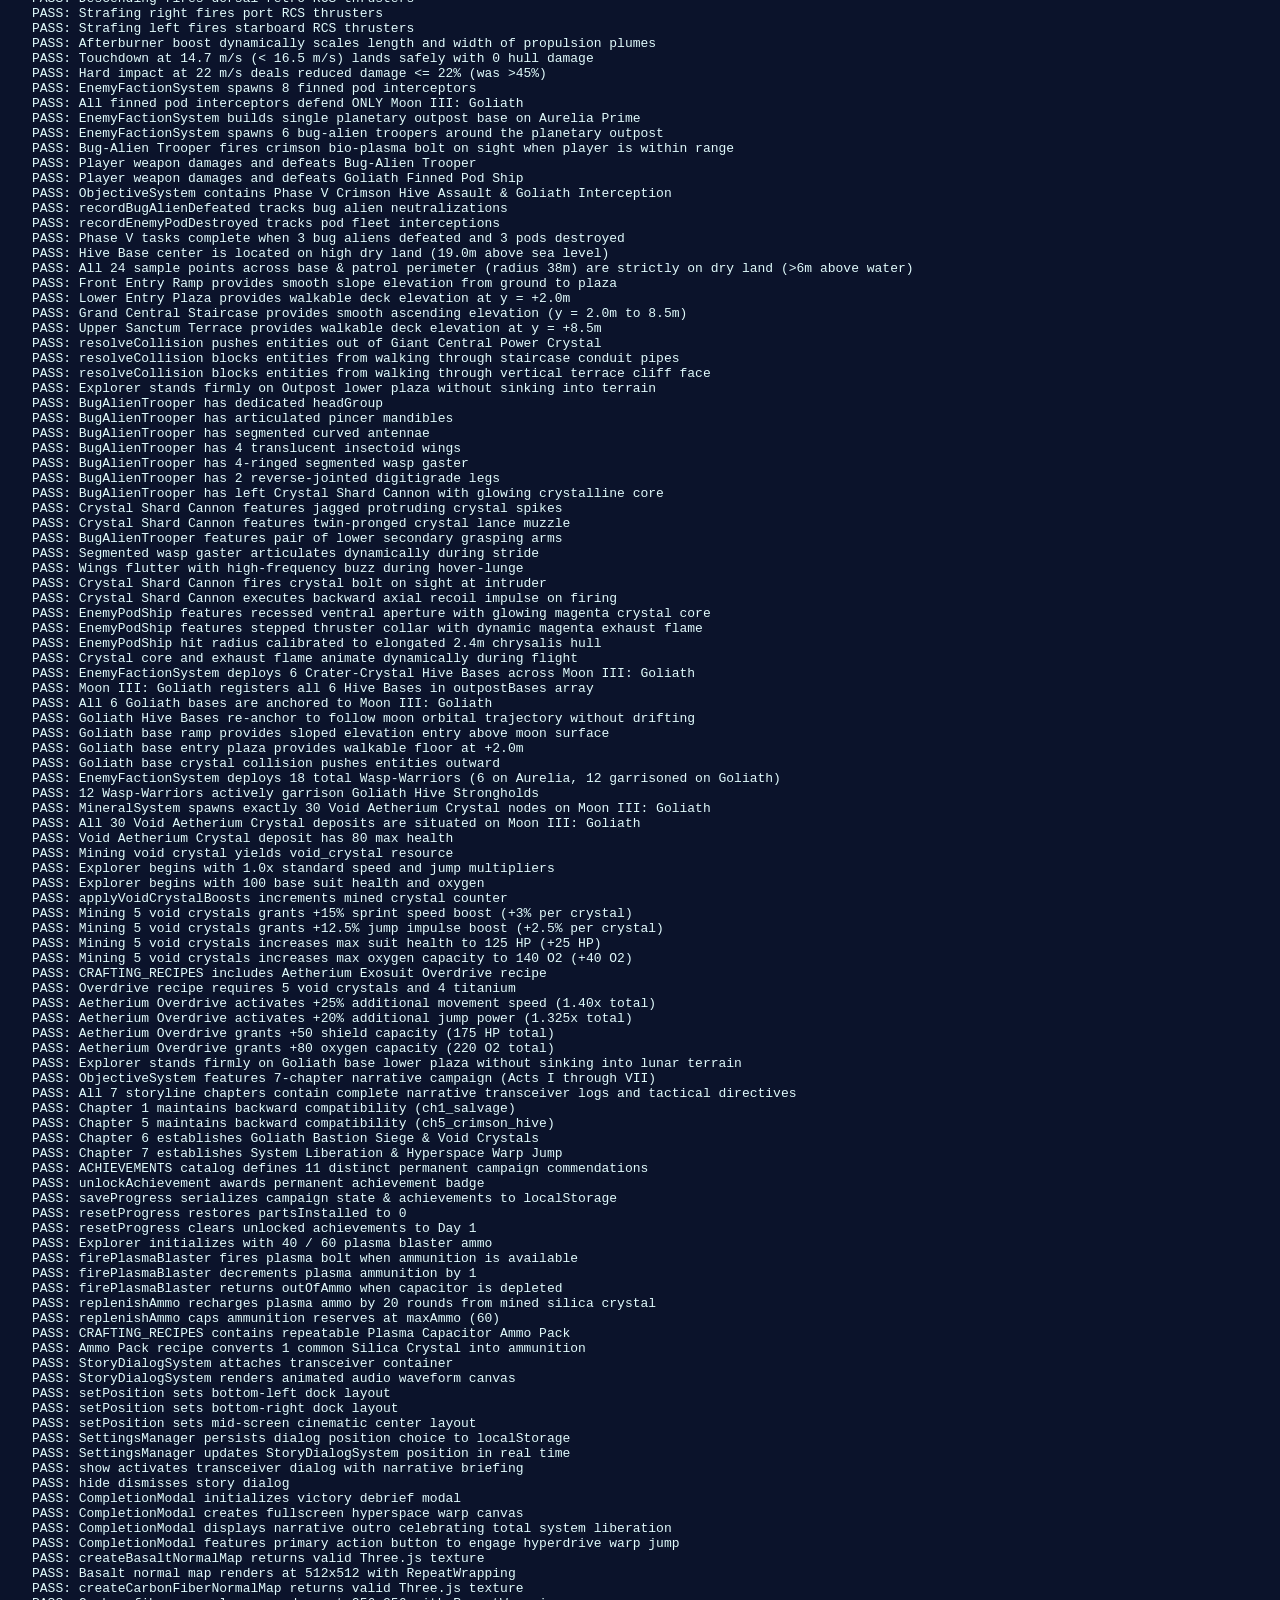
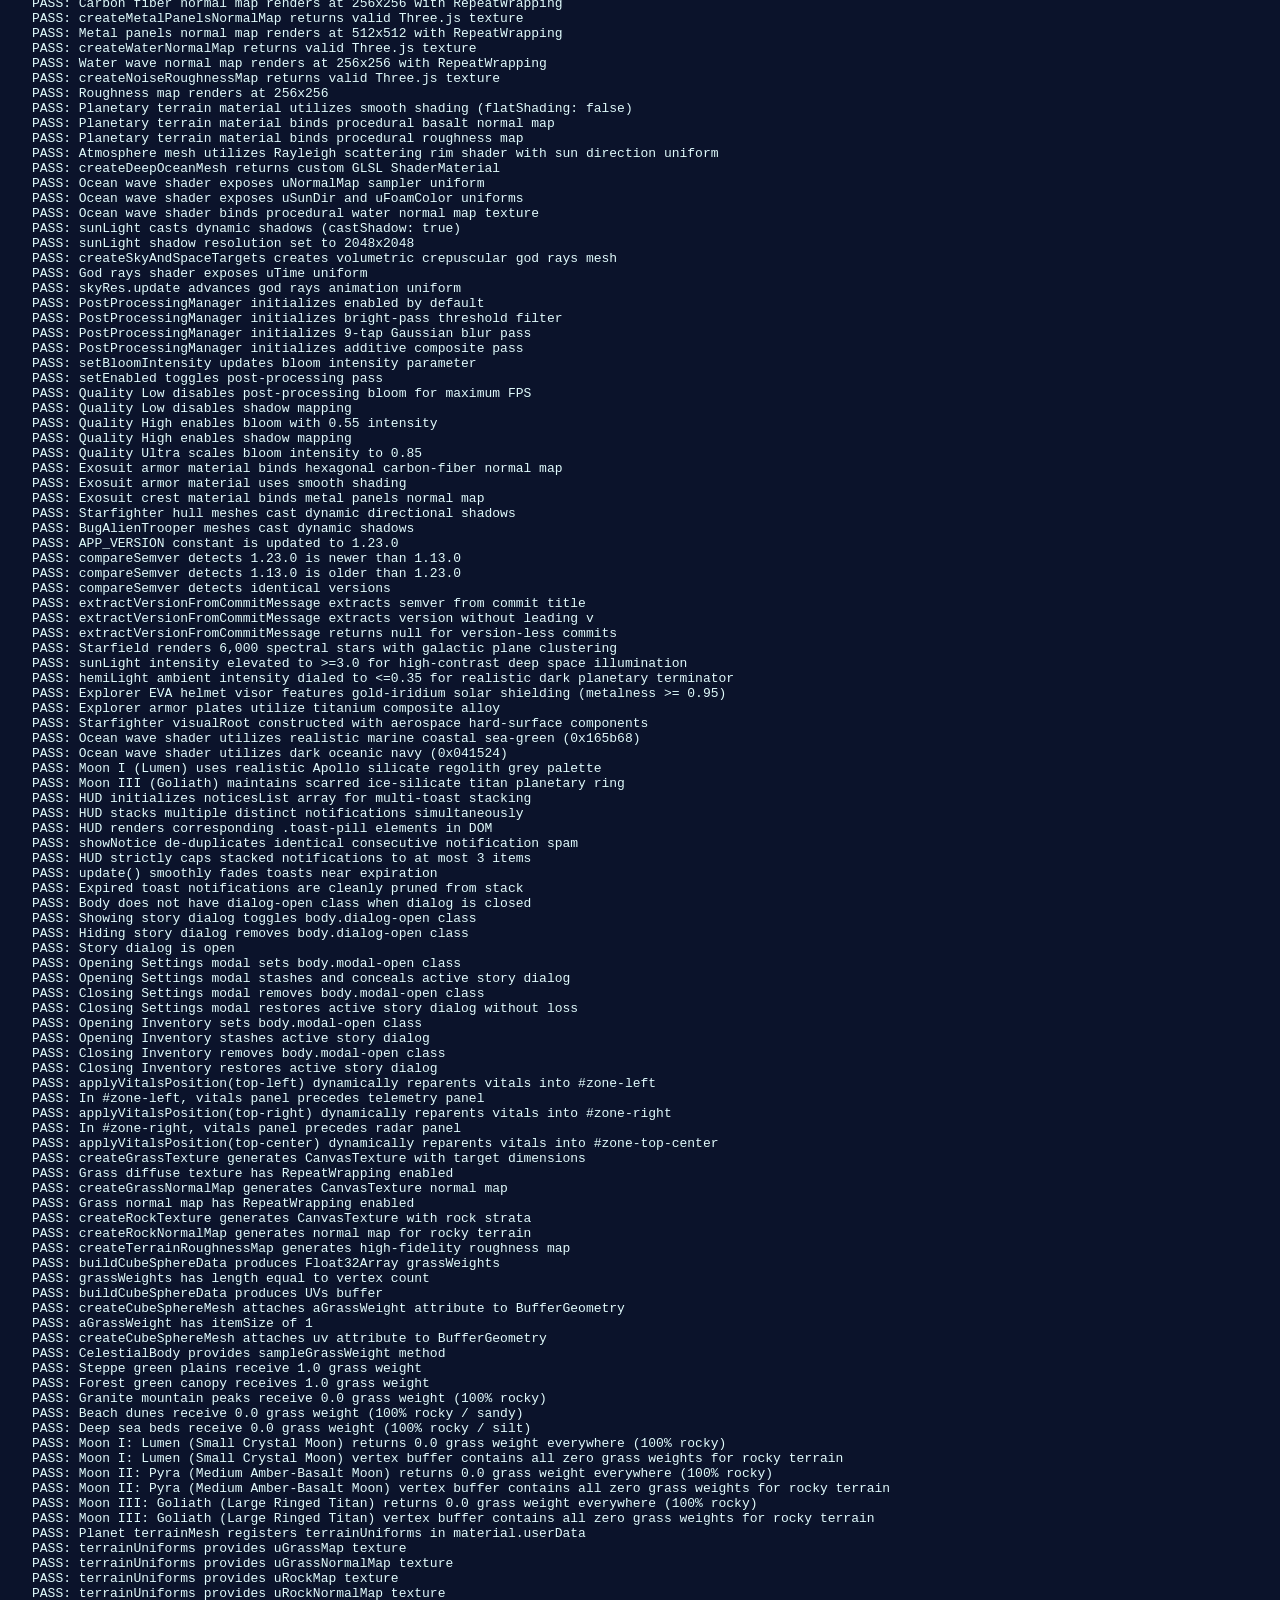
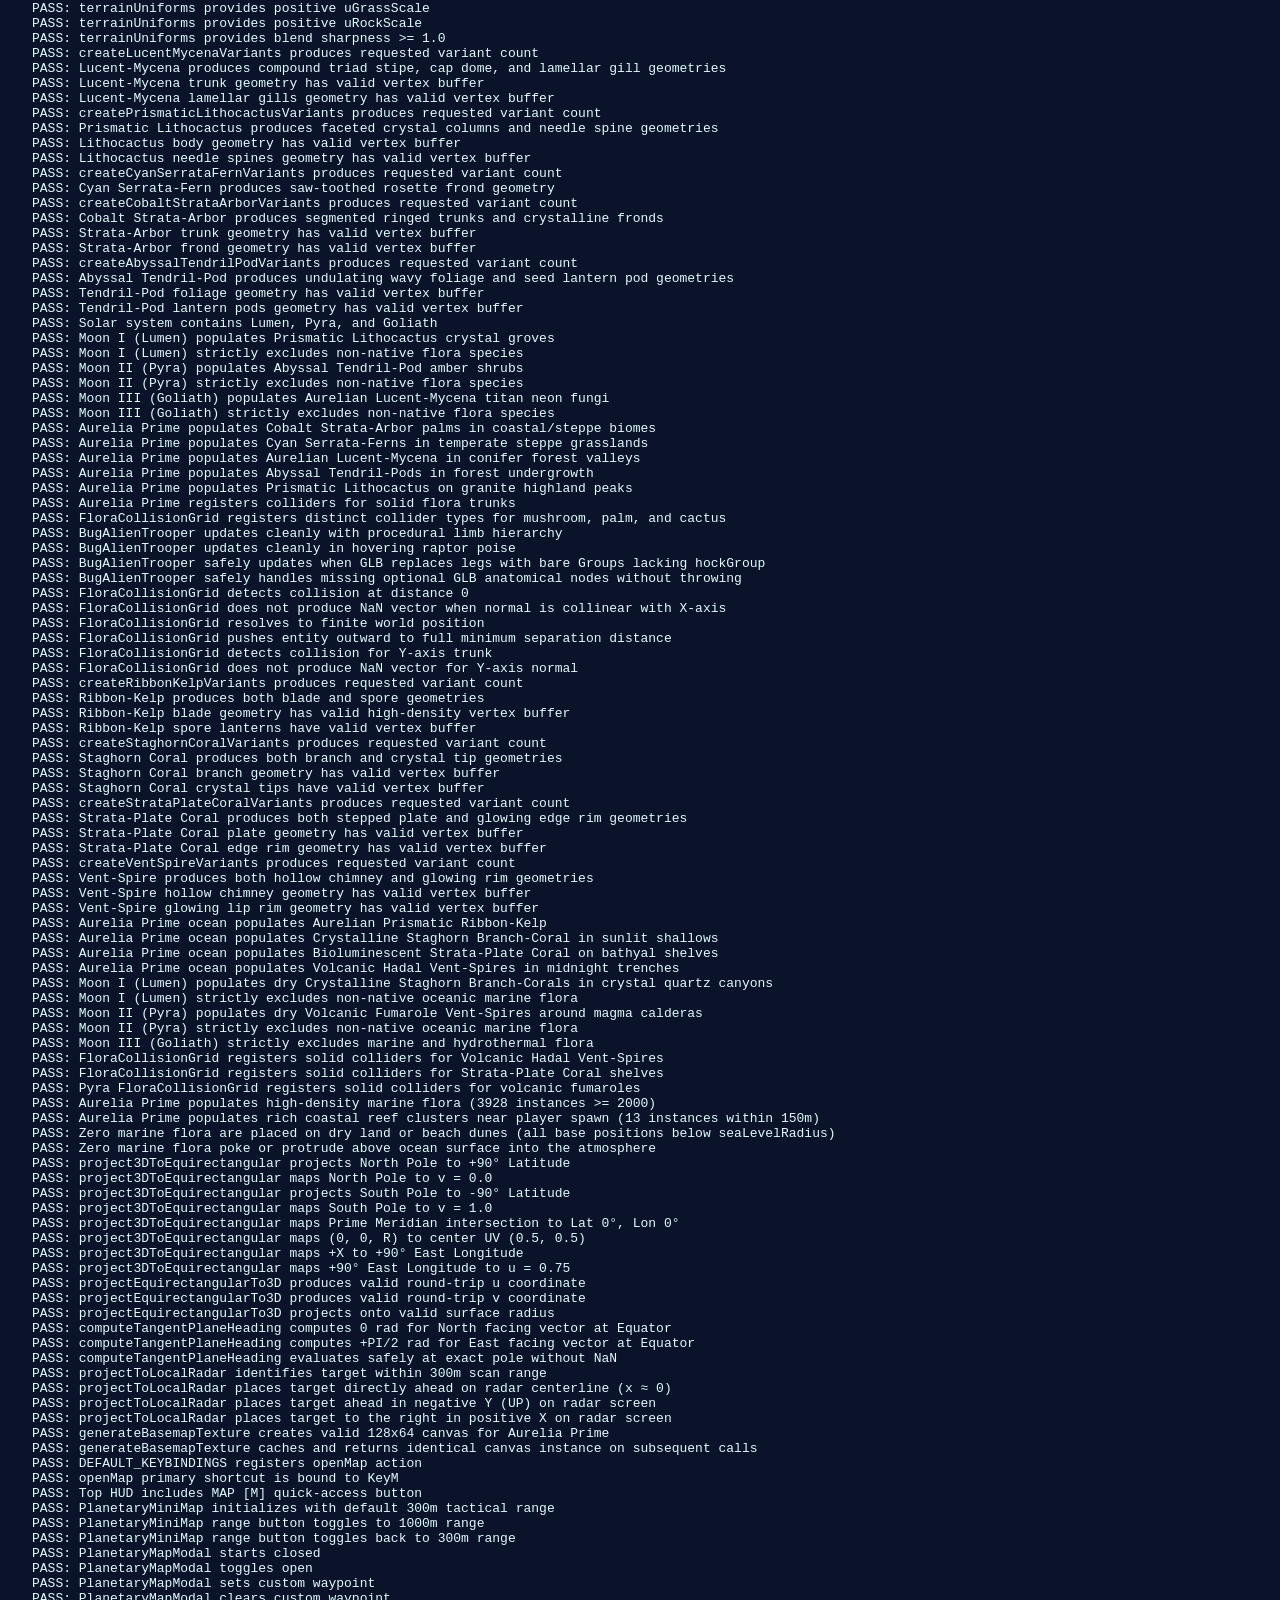
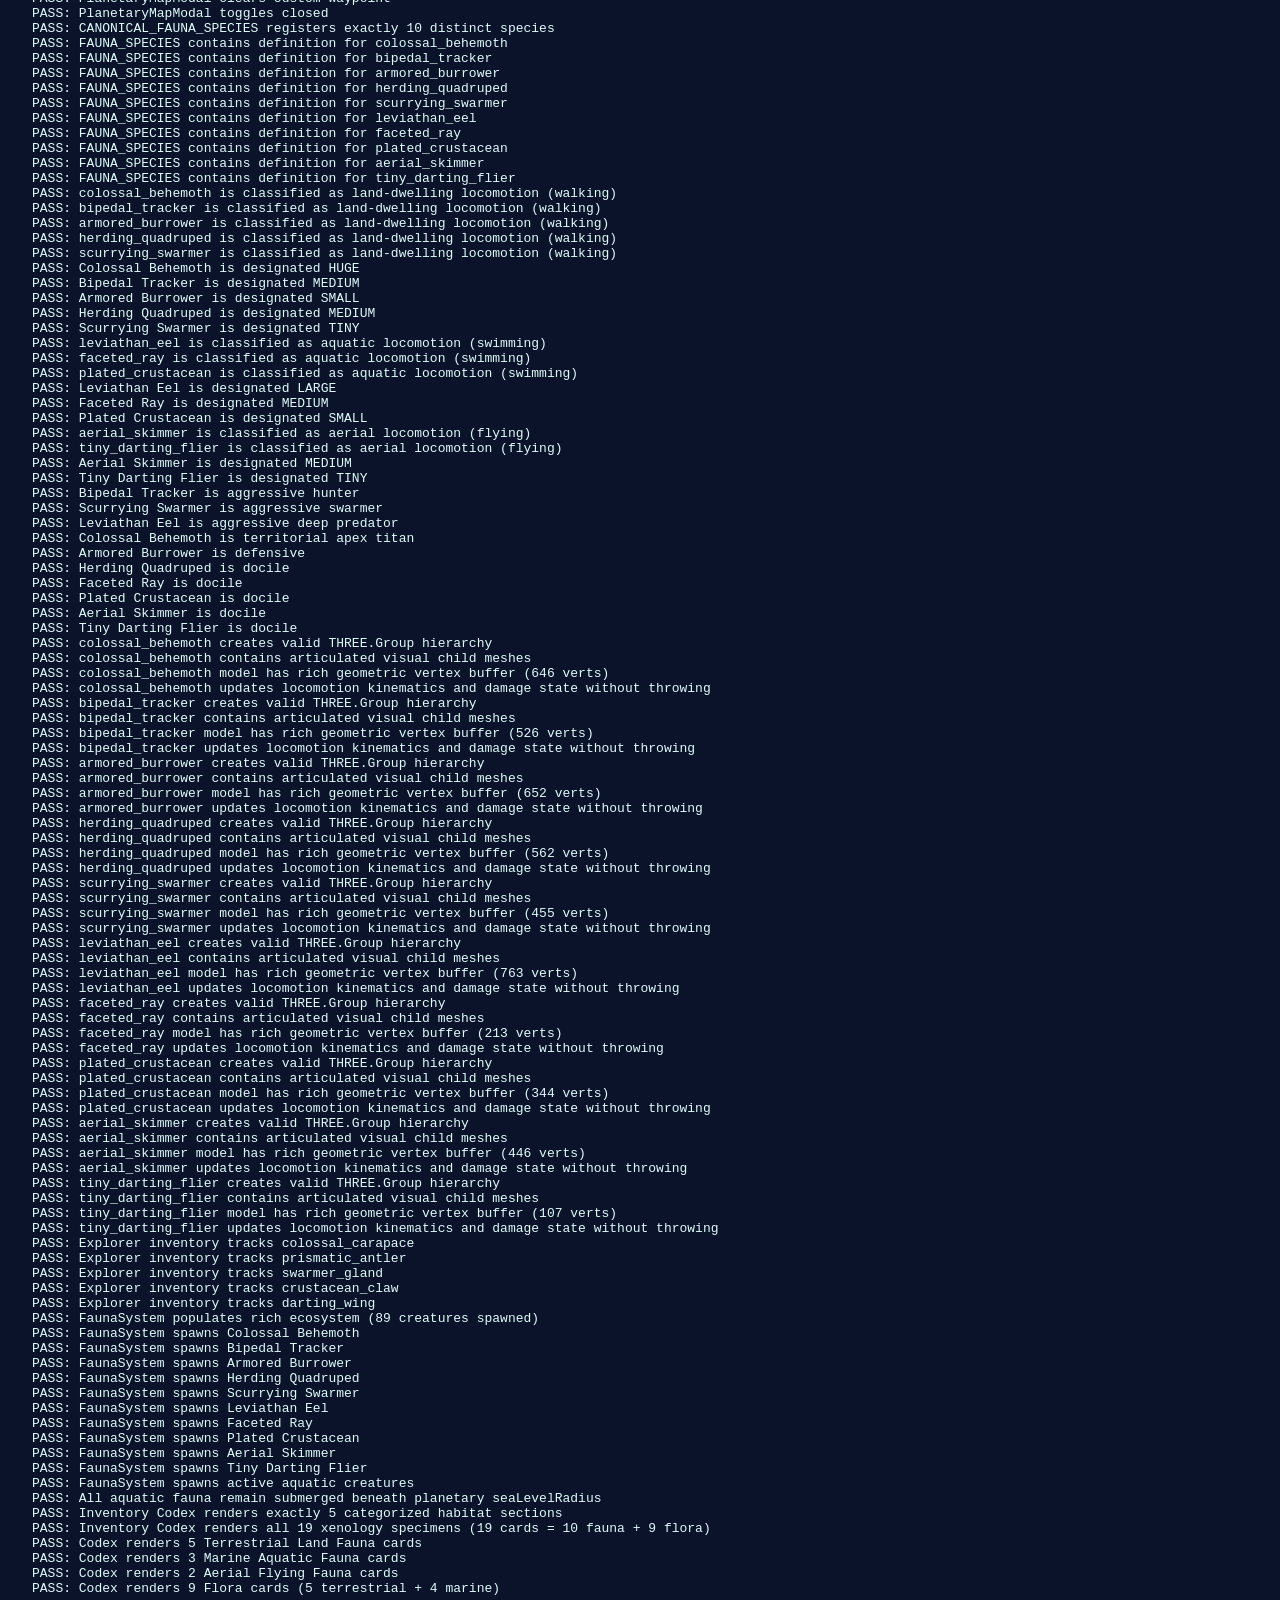
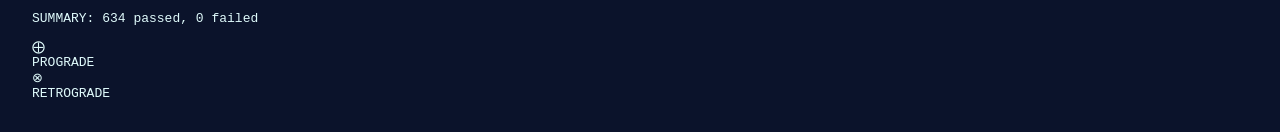
==== commit e276fc3a: "feat(fauna): implement 10-species fauna overhaul and reorganize inventory codex (v1.23.0)" ====
--- a/tests/index.html
+++ b/tests/index.html
@@ -24,6 +24,7 @@
 
   <div id="test-mock-hud" style="display: none;">
     <button id="btn-open-map" type="button">MAP [M]</button>
+    <button id="btn-open-inventory" type="button">INV [I]</button>
     <aside id="hud-minimap">
       <div id="minimap-title">AURELIA SCANNER</div>
       <button id="btn-minimap-range" type="button">300m</button>
@@ -37,6 +38,24 @@
         <button class="map-tab-btn" data-body-id="aurelia" type="button">Aurelia</button>
       </div>
       <canvas id="planetary-map-canvas" width="860" height="430"></canvas>
+    </div>
+    <div id="inventory-modal">
+      <button id="btn-close-inventory" type="button">&times;</button>
+      <div class="inv-tabs-row">
+        <button type="button" class="inv-tab-btn active" data-tab="crafting">Crafting</button>
+        <button type="button" class="inv-tab-btn" data-tab="codex">Codex</button>
+        <button type="button" class="inv-tab-btn" data-tab="missions">Missions</button>
+      </div>
+      <div id="inv-pane-crafting" class="inv-tab-pane">
+        <div id="inv-resource-grid"></div>
+        <div id="inv-crafting-grid"></div>
+      </div>
+      <div id="inv-pane-codex" class="inv-tab-pane">
+        <div id="inv-codex-grid" class="inv-codex-grid"></div>
+      </div>
+      <div id="inv-pane-missions" class="inv-tab-pane">
+        <div id="inv-missions-list"></div>
+      </div>
     </div>
   </div>
 
@@ -89,7 +108,7 @@
     import { FAUNA_SPECIES, FaunaEntity, FaunaSystem } from '../src/world/fauna.js';
     import { CameraRig } from '../src/player/cameraRig.js';
     import { ObjectiveSystem, ACHIEVEMENTS, STORAGE_CAMPAIGN_KEY } from '../src/world/objectives.js';
-    import { InventoryModal, CRAFTING_RECIPES } from '../src/ui/inventoryModal.js';
+    import { InventoryModal, CRAFTING_RECIPES, FLORA_CODEX, RESOURCE_ITEMS, CANONICAL_FAUNA_SPECIES } from '../src/ui/inventoryModal.js';
     import { EnemyFactionSystem, EnemyPodShip, BugAlienTrooper, EnemyOutpostBase } from '../src/world/enemyFaction.js';
     import { StoryDialogSystem } from '../src/ui/storyDialog.js';
     import { CompletionModal } from '../src/ui/completionModal.js';
@@ -747,12 +766,12 @@
     assert(hasFlying && hasWalking && hasSwimming, 'FaunaSystem spawns flying, walking, and swimming fauna');
     assert(hasAggressive, 'FaunaSystem spawns aggressive predators (Spined Stalker & Abyssal Maw)');
 
-    const stalkerEntity = testFaunaSys.entities.find(e => e.speciesKey === 'spined_stalker');
+    const stalkerEntity = testFaunaSys.entities.find(e => e.speciesKey === 'bipedal_tracker' || e.speciesKey === 'spined_stalker');
     let playerAttacked = false;
     stalkerEntity.update(0.1, stalkerEntity.group.position.clone().add(new THREE.Vector3(1.5, 0, 0)), () => {
       playerAttacked = true;
     });
-    assert(stalkerEntity.state === 'ATTACK' && playerAttacked, 'Aggressive Spined Stalker enters ATTACK state and damages nearby player');
+    assert(stalkerEntity.state === 'ATTACK' && playerAttacked, 'Aggressive predator enters ATTACK state and damages nearby player');
 
     // Test 20D: On-Foot Reticle & Plasma Blaster Weapon
     const combatExplorer = new Explorer(mockScene);
@@ -1365,10 +1384,10 @@
 
     // 24. v1.18.0 Hard-Surface Space Sim Realism & GitHub Version Manager
     // 24A: Version Resolution & Semantic Versioning Utilities
-    assert(APP_VERSION === '1.22.2', 'APP_VERSION constant is updated to 1.22.2');
-    assert(compareSemver('1.22.2', '1.13.0') === 1, 'compareSemver detects 1.22.2 is newer than 1.13.0');
-    assert(compareSemver('1.13.0', '1.22.2') === -1, 'compareSemver detects 1.13.0 is older than 1.22.2');
-    assert(compareSemver('1.22.2', '1.22.2') === 0, 'compareSemver detects identical versions');
+    assert(APP_VERSION === '1.23.0', 'APP_VERSION constant is updated to 1.23.0');
+    assert(compareSemver('1.23.0', '1.13.0') === 1, 'compareSemver detects 1.23.0 is newer than 1.13.0');
+    assert(compareSemver('1.13.0', '1.23.0') === -1, 'compareSemver detects 1.13.0 is older than 1.23.0');
+    assert(compareSemver('1.23.0', '1.23.0') === 0, 'compareSemver detects identical versions');
     assert(extractVersionFromCommitMessage('feat: v1.18.0 Hard-Surface Realism') === '1.18.0', 'extractVersionFromCommitMessage extracts semver from commit title');
     assert(extractVersionFromCommitMessage('Release 1.17.2 bugfixes') === '1.17.2', 'extractVersionFromCommitMessage extracts version without leading v');
     assert(extractVersionFromCommitMessage('routine maintenance patch') === null, 'extractVersionFromCommitMessage returns null for version-less commits');
@@ -1984,6 +2003,142 @@
     testMapModal.toggle(false);
     assert(testMapModal.isOpen === false, 'PlanetaryMapModal toggles closed');
 
+    // 32. 10-Species Procedural Fauna Overhaul & Reorganized Xenology Codex (v1.23.0)
+    // 32A: Species Registration & Metadata Integrity
+    assert(CANONICAL_FAUNA_SPECIES.length === 10, 'CANONICAL_FAUNA_SPECIES registers exactly 10 distinct species');
+    CANONICAL_FAUNA_SPECIES.forEach(id => {
+      assert(Boolean(FAUNA_SPECIES[id]), `FAUNA_SPECIES contains definition for ${id}`);
+    });
+
+    // Verify 1-5 Land Dwelling
+    const landIds = ['colossal_behemoth', 'bipedal_tracker', 'armored_burrower', 'herding_quadruped', 'scurrying_swarmer'];
+    landIds.forEach(id => {
+      assert(FAUNA_SPECIES[id].locomotion === 'walking', `${id} is classified as land-dwelling locomotion (walking)`);
+    });
+    assert(FAUNA_SPECIES.colossal_behemoth.sizeCategory === 'huge', 'Colossal Behemoth is designated HUGE');
+    assert(FAUNA_SPECIES.bipedal_tracker.sizeCategory === 'medium', 'Bipedal Tracker is designated MEDIUM');
+    assert(FAUNA_SPECIES.armored_burrower.sizeCategory === 'small', 'Armored Burrower is designated SMALL');
+    assert(FAUNA_SPECIES.herding_quadruped.sizeCategory === 'medium', 'Herding Quadruped is designated MEDIUM');
+    assert(FAUNA_SPECIES.scurrying_swarmer.sizeCategory === 'tiny', 'Scurrying Swarmer is designated TINY');
+
+    // Verify 6-8 Aquatic
+    const aquaticIds = ['leviathan_eel', 'faceted_ray', 'plated_crustacean'];
+    aquaticIds.forEach(id => {
+      assert(FAUNA_SPECIES[id].locomotion === 'swimming', `${id} is classified as aquatic locomotion (swimming)`);
+    });
+    assert(FAUNA_SPECIES.leviathan_eel.sizeCategory === 'large', 'Leviathan Eel is designated LARGE');
+    assert(FAUNA_SPECIES.faceted_ray.sizeCategory === 'medium', 'Faceted Ray is designated MEDIUM');
+    assert(FAUNA_SPECIES.plated_crustacean.sizeCategory === 'small', 'Plated Crustacean is designated SMALL');
+
+    // Verify 9-10 Flying
+    const flyingIds = ['aerial_skimmer', 'tiny_darting_flier'];
+    flyingIds.forEach(id => {
+      assert(FAUNA_SPECIES[id].locomotion === 'flying', `${id} is classified as aerial locomotion (flying)`);
+    });
+    assert(FAUNA_SPECIES.aerial_skimmer.sizeCategory === 'medium', 'Aerial Skimmer is designated MEDIUM');
+    assert(FAUNA_SPECIES.tiny_darting_flier.sizeCategory === 'tiny', 'Tiny Darting Flier is designated TINY');
+
+    // Verify Hostility Distribution
+    assert(FAUNA_SPECIES.bipedal_tracker.temperament === 'aggressive' && FAUNA_SPECIES.bipedal_tracker.attackDamage > 0, 'Bipedal Tracker is aggressive hunter');
+    assert(FAUNA_SPECIES.scurrying_swarmer.temperament === 'aggressive' && FAUNA_SPECIES.scurrying_swarmer.attackDamage > 0, 'Scurrying Swarmer is aggressive swarmer');
+    assert(FAUNA_SPECIES.leviathan_eel.temperament === 'aggressive' && FAUNA_SPECIES.leviathan_eel.attackDamage > 0, 'Leviathan Eel is aggressive deep predator');
+    assert(FAUNA_SPECIES.colossal_behemoth.temperament === 'territorial' && FAUNA_SPECIES.colossal_behemoth.attackDamage > 0, 'Colossal Behemoth is territorial apex titan');
+    assert(FAUNA_SPECIES.armored_burrower.temperament === 'defensive' && FAUNA_SPECIES.armored_burrower.attackDamage > 0, 'Armored Burrower is defensive');
+    assert(FAUNA_SPECIES.herding_quadruped.temperament === 'docile' && FAUNA_SPECIES.herding_quadruped.attackDamage === 0, 'Herding Quadruped is docile');
+    assert(FAUNA_SPECIES.faceted_ray.temperament === 'docile' && FAUNA_SPECIES.faceted_ray.attackDamage === 0, 'Faceted Ray is docile');
+    assert(FAUNA_SPECIES.plated_crustacean.temperament === 'docile' && FAUNA_SPECIES.plated_crustacean.attackDamage === 0, 'Plated Crustacean is docile');
+    assert(FAUNA_SPECIES.aerial_skimmer.temperament === 'docile' && FAUNA_SPECIES.aerial_skimmer.attackDamage === 0, 'Aerial Skimmer is docile');
+    assert(FAUNA_SPECIES.tiny_darting_flier.temperament === 'docile' && FAUNA_SPECIES.tiny_darting_flier.attackDamage === 0, 'Tiny Darting Flier is docile');
+
+    // 32B: Procedural 3D Mesh Instantiation for all 10 Species
+    CANONICAL_FAUNA_SPECIES.forEach(id => {
+      const entity = new FaunaEntity({
+        id: `test_${id}`,
+        speciesKey: id,
+        body: system.planet,
+        dirVector: new THREE.Vector3(0, 1, 0),
+        altitudeOffset: 0
+      });
+      assert(entity.group instanceof THREE.Group, `${id} creates valid THREE.Group hierarchy`);
+      assert(entity.group.children.length > 0, `${id} contains articulated visual child meshes`);
+
+      let totalVerts = 0;
+      entity.group.traverse(child => {
+        if (child.isMesh && child.geometry?.attributes?.position) {
+          totalVerts += child.geometry.attributes.position.count;
+        }
+      });
+      assert(totalVerts > 50, `${id} model has rich geometric vertex buffer (${totalVerts} verts)`);
+
+      // Kinematic update test
+      let threwUpdate = false;
+      try {
+        entity.update(0.016, new THREE.Vector3(0, 725, 0));
+        entity.takeDamage(10, new THREE.Vector3(0, 725, 0));
+      } catch (err) {
+        threwUpdate = true;
+      }
+      assert(threwUpdate === false, `${id} updates locomotion kinematics and damage state without throwing`);
+    });
+
+    // 32C: Explorer Inventory & Harvesting Registration
+    const faunaExplorer = new Explorer(mockScene);
+    assert(faunaExplorer.inventory.colossal_carapace !== undefined, 'Explorer inventory tracks colossal_carapace');
+    assert(faunaExplorer.inventory.prismatic_antler !== undefined, 'Explorer inventory tracks prismatic_antler');
+    assert(faunaExplorer.inventory.swarmer_gland !== undefined, 'Explorer inventory tracks swarmer_gland');
+    assert(faunaExplorer.inventory.crustacean_claw !== undefined, 'Explorer inventory tracks crustacean_claw');
+    assert(faunaExplorer.inventory.darting_wing !== undefined, 'Explorer inventory tracks darting_wing');
+
+    // 32D: FaunaSystem Multi-World Spawning Populates 10 Species
+    const suite32FaunaSys = new FaunaSystem(mockScene, system.planet, [lumenMoon, pyraMoon, goliathMoon]);
+    assert(suite32FaunaSys.entities.length >= 25, `FaunaSystem populates rich ecosystem (${suite32FaunaSys.entities.length} creatures spawned)`);
+
+    const spawnedSpecies = new Set(suite32FaunaSys.entities.map(e => e.speciesKey));
+    assert(spawnedSpecies.has('colossal_behemoth'), 'FaunaSystem spawns Colossal Behemoth');
+    assert(spawnedSpecies.has('bipedal_tracker'), 'FaunaSystem spawns Bipedal Tracker');
+    assert(spawnedSpecies.has('armored_burrower'), 'FaunaSystem spawns Armored Burrower');
+    assert(spawnedSpecies.has('herding_quadruped'), 'FaunaSystem spawns Herding Quadruped');
+    assert(spawnedSpecies.has('scurrying_swarmer'), 'FaunaSystem spawns Scurrying Swarmer');
+    assert(spawnedSpecies.has('leviathan_eel'), 'FaunaSystem spawns Leviathan Eel');
+    assert(spawnedSpecies.has('faceted_ray'), 'FaunaSystem spawns Faceted Ray');
+    assert(spawnedSpecies.has('plated_crustacean'), 'FaunaSystem spawns Plated Crustacean');
+    assert(spawnedSpecies.has('aerial_skimmer'), 'FaunaSystem spawns Aerial Skimmer');
+    assert(spawnedSpecies.has('tiny_darting_flier'), 'FaunaSystem spawns Tiny Darting Flier');
+
+    // Aquatic exclusivity check for spawned fauna
+    const aquaticFauna = suite32FaunaSys.entities.filter(e => e.locomotion === 'swimming');
+    assert(aquaticFauna.length > 0, 'FaunaSystem spawns active aquatic creatures');
+    let anyAquaticAboveSea = false;
+    aquaticFauna.forEach(e => {
+      const distFromCenter = e.group.position.clone().sub(e.body.getWorldPosition()).length();
+      if (distFromCenter > e.body.seaLevelRadius + 0.1) {
+        anyAquaticAboveSea = true;
+      }
+    });
+    assert(anyAquaticAboveSea === false, 'All aquatic fauna remain submerged beneath planetary seaLevelRadius');
+
+    // 32E: Reorganized Inventory Xenology Codex UI
+    const codexInvModal = new InventoryModal({ explorer: faunaExplorer, ship: null, objectiveSystem: null, onNotice: () => {} });
+    codexInvModal.render();
+
+    const headers = codexInvModal.elCodexGrid?.querySelectorAll('.codex-category-header');
+    assert(headers?.length === 5, 'Inventory Codex renders exactly 5 categorized habitat sections');
+
+    const cards = codexInvModal.elCodexGrid?.querySelectorAll('.inv-codex-card');
+    assert(cards?.length === 19, `Inventory Codex renders all 19 xenology specimens (${cards?.length} cards = 10 fauna + 9 flora)`);
+
+    const landFaunaCards = codexInvModal.elCodexGrid?.querySelectorAll('.fauna-walking');
+    assert(landFaunaCards?.length === 5, 'Codex renders 5 Terrestrial Land Fauna cards');
+
+    const aquaticFaunaCards = codexInvModal.elCodexGrid?.querySelectorAll('.fauna-swimming');
+    assert(aquaticFaunaCards?.length === 3, 'Codex renders 3 Marine Aquatic Fauna cards');
+
+    const flyingFaunaCards = codexInvModal.elCodexGrid?.querySelectorAll('.fauna-flying');
+    assert(flyingFaunaCards?.length === 2, 'Codex renders 2 Aerial Flying Fauna cards');
+
+    const floraCards = codexInvModal.elCodexGrid?.querySelectorAll('.flora-card');
+    assert(floraCards?.length === 9, 'Codex renders 9 Flora cards (5 terrestrial + 4 marine)');
+
     const summary = `SUMMARY: ${passed} passed, ${failed} failed`;
     logs.push('', summary);
     document.getElementById('test-output').textContent = logs.join('\n');
